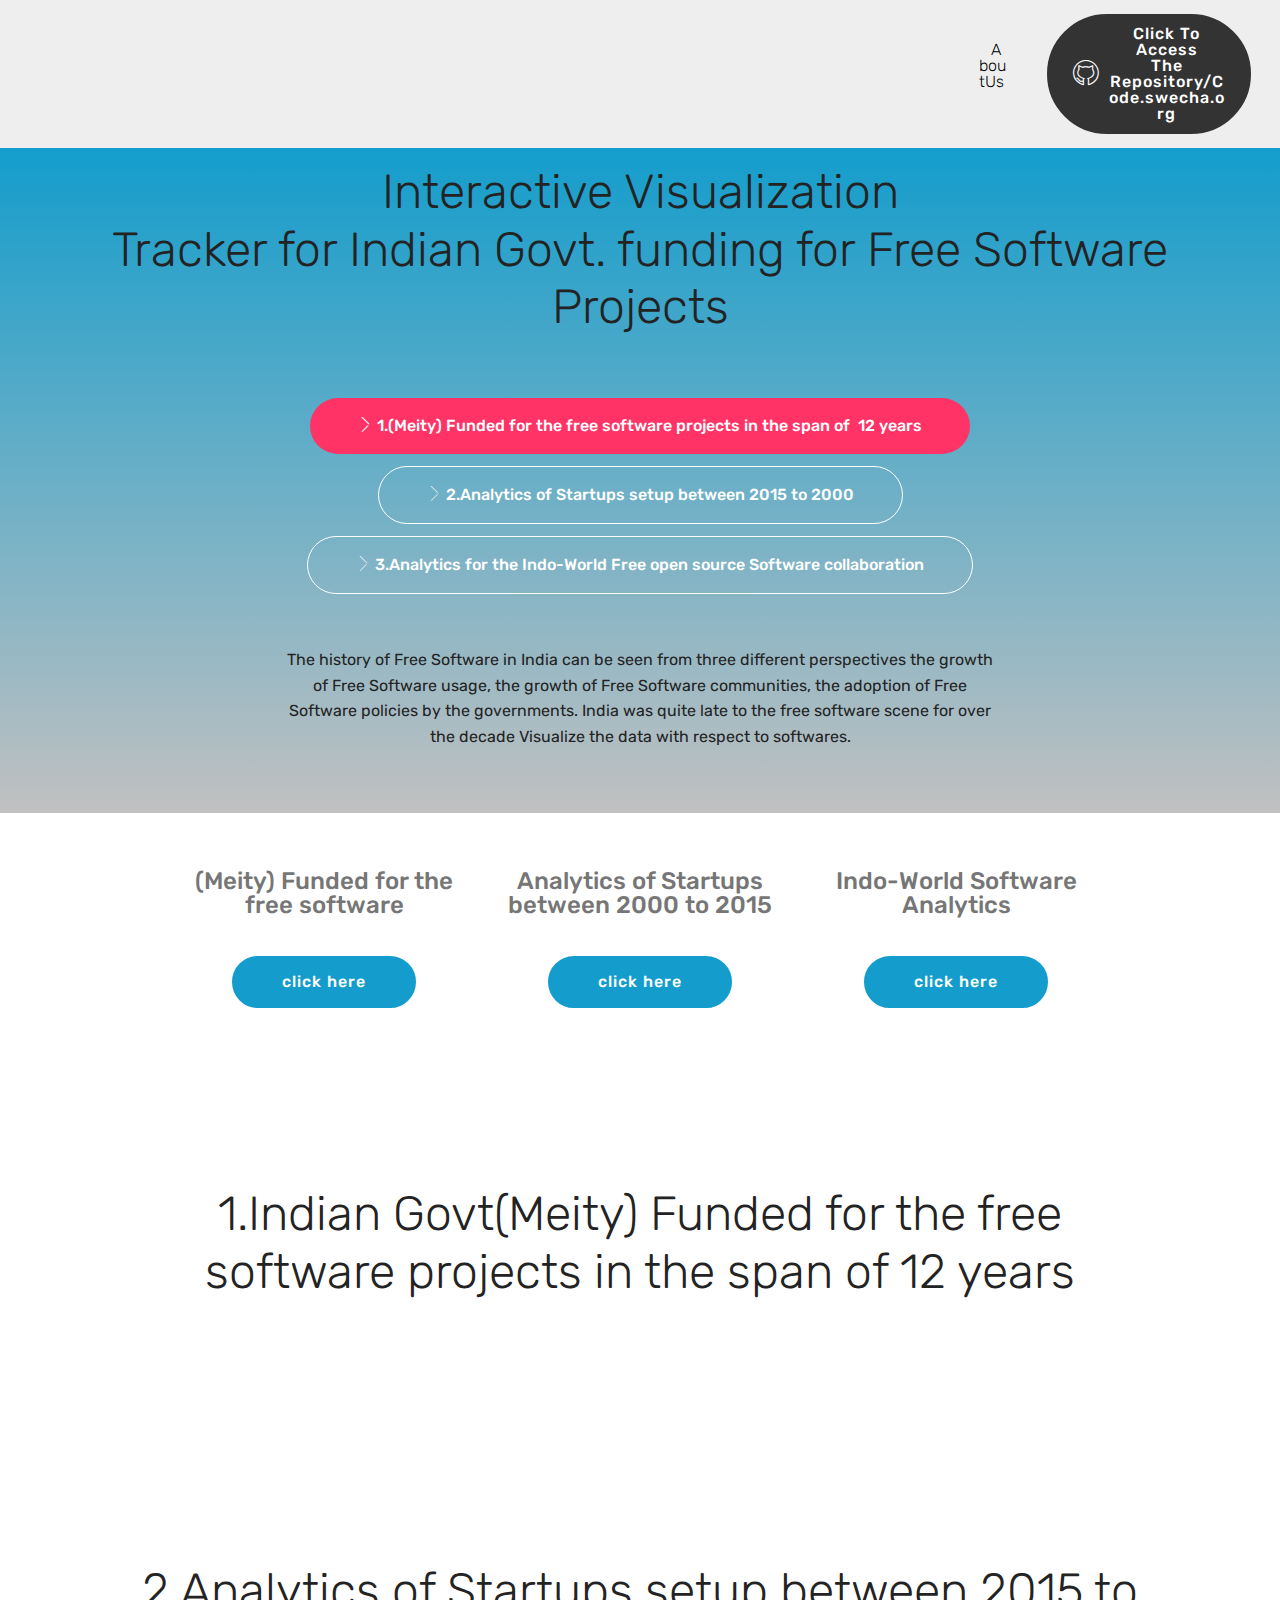
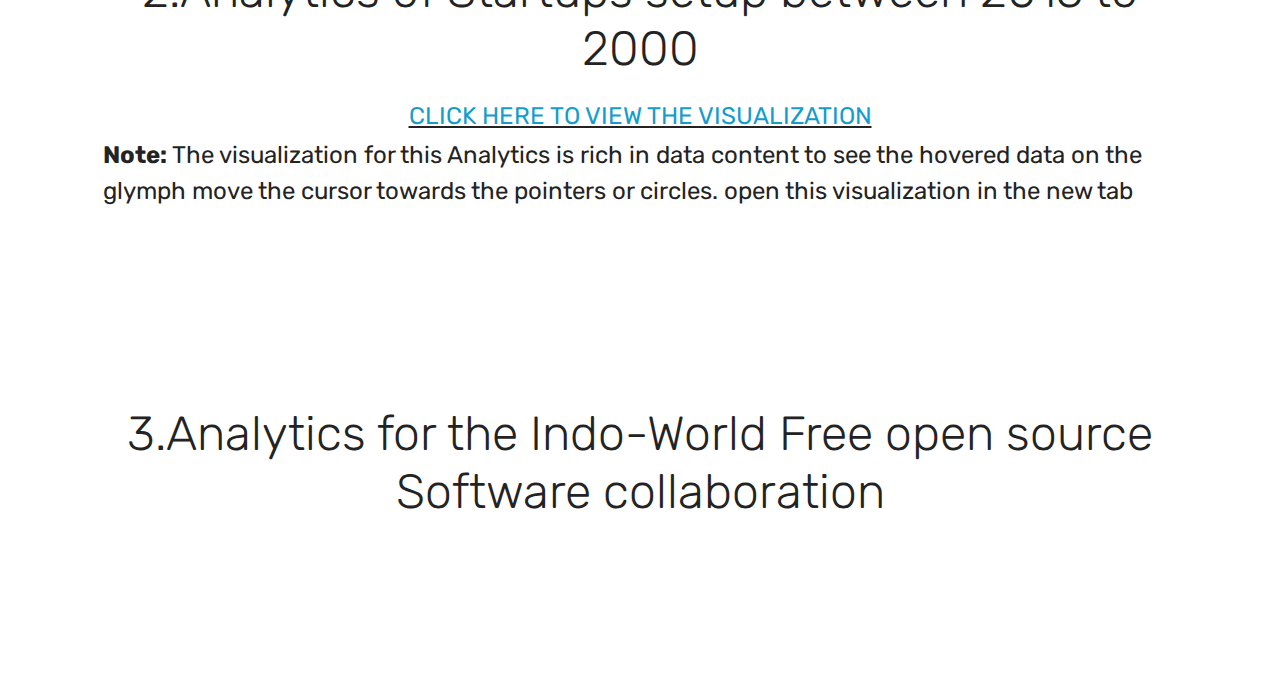
==== index.html @ 82899c1d "Rename Data_Interactive page_Final_v1.html to index.html" ====
<!DOCTYPE html>
<html>
<head>
  <meta charset="UTF-8">
  <meta name="viewport" content="width=device-width, initial-scale=1, minimum-scale=1">
  <meta name="description" content="">
  
  
  <title>Tracker for Indian Govt. funding for Free Software Projects</title>
  <link rel="stylesheet" href="assets/components/icons.css">
  <link rel="stylesheet" href="assets/components/icons-bold.css">
  <link rel="stylesheet" href="assets/bootstrap/bootstrap.min.css">
  <link rel="stylesheet" href="assets/bootstrap/bootstrap-grid.min.css">
  <link rel="stylesheet" href="assets/bootstrap/bootstrap-reboot.min.css">
  <link rel="stylesheet" href="assets/tether/tether.min.css">
  <link rel="stylesheet" href="assets/theme/style.css">
  <link rel="preload" as="style" href="assets/style/mbr-additional.css">
  <link rel="stylesheet" href="assets/style/mbr-additional.css" type="text/css">
  <script type="text/javascript" src="https://cdn.bokeh.org/bokeh/release/bokeh-2.1.1.min.js" integrity="sha384-kLr4fYcqcSpbuI95brIH3vnnYCquzzSxHPU6XGQCIkQRGJwhg0StNbj1eegrHs12" crossorigin="anonymous"></script>
        <script type="text/javascript">
            Bokeh.set_log_level("info");
        </script> 
</head>
<body>
<!-- About section -->

   <section class="menu cid-s7wjHK3Xtj" once="menu" id="menu2-l">
   <nav class="navbar navbar-expand beta-menu navbar-dropdown align-items-center navbar-fixed-top navbar-toggleable-sm">
        <button class="navbar-toggler navbar-toggler-right" type="button" data-toggle="collapse" data-target="#navbarSupportedContent" aria-controls="navbarSupportedContent" aria-expanded="false" aria-label="Toggle navigation">
            <div class="hamburger">
              <span></span>
               <span></span>
                <span></span>
                 <span></span>
            </div>
        </button>
        <div  class="menu-logo">
            <div class="navbar-brand">
                
            </div>
        </div>
        <div style="padding-left:920px; " class="collapse navbar-collapse" id="navbarSupportedContent">
            <ul class="navbar-nav nav-dropdown navbar-nav-top-padding" data-app-modern-menu="true"><li class="nav-item">
                    <a align="left" class="nav-link link text-black display-4" href="https://code.swecha.org/CivicTech/Indian-govt-funding-free-software/activity" target="_blank">
                     &nbsp;&nbsp;&nbspAboutUs&nbsp;&nbsp;&nbsp;&nbsp;
                    </a>
                </li></ul>
            <div align="left" class="navbar-buttons mbr-section-btn"><a class="btn btn-sm btn-black display-4" href="https://code.swecha.org/CivicTech/Indian-govt-funding-free-software" target="_blank"><span class="mbri-github mbr-iconfont mbr-iconfont-btn"></span>
                    Click To Access <br>The Repository/Code.swecha.org</br></a>
                  </div>
        </div>
    </nav>
</section>

<!--Tab sections for the information-->

<section class="tabs2 cid-s7fJAFH5r9" id="tabs2-9">
    <div class="container">
        <h2 class="mbr-section-title align-center pb-5 mbr-fonts-style display-2">&nbsp;Interactive Visualization&nbsp;
<div>Tracker for Indian Govt. funding for Free Software Projects
</div></h2>
        <div class="media-container-row">
            <div class="col-12 col-md-8">
                <ul class="nav nav-tabs" role="tablist">
                    <li class="nav-item"><a class="nav-link mbr-fonts-style show active display-7" role="tab" data-toggle="tab" href="#tabs2-9_tab0" aria-selected="true"><span class="mbrib-arrow-next mbr-iconfont mbr-iconfont-btn" style="font-size: 15px;"></span>
                         <!-- Tab-1 data-->
                    1.(Meity) Funded for the free software projects in the span of &nbsp;12 years</a></li>

                    <li class="nav-item"><a class="nav-link mbr-fonts-style show active display-7" role="tab" data-toggle="tab" href="#tabs2-9_tab1" aria-selected="true"><span class="mbri-arrow-next mbr-iconfont mbr-iconfont-btn" style="font-size: 15px;"></span>

                     <!-- Tab-2 data-->
                    2.Analytics of Startups setup between 2015 to 2000

                    </a></li>
                    <li class="nav-item"><a class="nav-link mbr-fonts-style show active display-7" role="tab" data-toggle="tab" href="#tabs2-9_tab2" aria-selected="true"><span class="mbri-arrow-next mbr-iconfont mbr-iconfont-btn" style="font-size: 15px;"></span>
                    <!-- Tab-3 data-->
                      3.Analytics for the Indo-World Free open source Software collaboration
                    </a></li>    
                    
                </ul>
                <div class="tab-content">
                    <div id="tab1" class="tab-pane in active" role="tabpanel">
                        <div class="row">
                            <div class="col-md-12">
                                <p class="mbr-text py-5 mbr-fonts-style display-7">
                                <!--content-1-->
                                  The history of Free Software in India can be seen from three different perspectives the growth of Free Software usage, the growth of Free Software communities, the adoption of Free Software policies by the governments. India was quite late to the free software scene for over
                                  the decade Visualize the data with respect to softwares.
                                </p>
                            </div>
                        </div>
                    </div>
                    <div id="tab2" class="tab-pane" role="tabpanel">
                        <div class="row">
                            <div class="col-md-12">
                                <p class="mbr-text py-5 mbr-fonts-style display-7">
                                <!--content-2-->
                                The Data represents the no.of startups set up in each year from 2015 to 2020. Each point in the graph provides data about the startups setup in the year and also other details as name of the startup,amount invested for setting up and also the name of investors and it also shows how no. Of projects have been increased from year to year

                                </p>
                            </div>
                        </div>
                    </div>
                    <div id="tab3" class="tab-pane" role="tabpanel">
                        <div class="row">
                            <div class="col-md-12">
                                <p class="mbr-text py-5 mbr-fonts-style display-7">
                                 <!--content-3-->

                                </p>
                            </div>
                        </div>
                    </div>
                </div>
            </div>
        </div>
    </div>
</section>

<section style="white-space:none;" class="pricing-table1 cid-s7fPXIjRJE" id="pricing-tables1-g">

    

<!-- Buttuons created for the interaction-->  
<!--For graph 1-->
    <div class="container">
        <div class="media-container-row">
<!--For click buttongraph 1-->

            <div class="plan col-12 mx-2 my-2 justify-content-center col-lg-4">
                <div class="plan-header text-center pt-5">
                    <h3 class="plan-title mbr-fonts-style display-5">(Meity) Funded for the free software</h3>
                    <div class="plan-price">
                        <small class="price-term mbr-fonts-style display-7"></small>
                    </div>
                </div>
                <div class="plan-body pb-5">
                    <div class="plan-list align-center">
                        <ul class="list-group list-group-flush mbr-fonts-style display-7"></ul>
                    </div>
                    <div class="mbr-section-btn text-center pt-4"><a href="Homepage.html#features15-h" class="btn btn-primary display-4">click here</a></div>
                </div>
            </div>
<!--For click button graph 2-->
            <div class="plan col-12 mx-2 my-2 justify-content-center col-lg-4">
                <div class="plan-header text-center pt-5">
                    <h3 class="plan-title mbr-fonts-style display-5">Analytics of Startups between 2000 to 2015</h3>
                    <div class="plan-price">
                        <span class="price-value mbr-fonts-style display-7"></span>
                        <span class="price-figure mbr-fonts-style display-7"></span>
                        <small class="price-term mbr-fonts-style display-7"></small>
                    </div>
                </div>
                <div class="plan-body pb-5">
                    <div class="plan-list align-center">
                        <ul class="list-group list-group-flush mbr-fonts-style display-7"></ul>
                    </div>
                    <div class="mbr-section-btn text-center pt-4"><a href="Homepage.html#features15-i" class="btn btn-primary display-4">click here</a></div>
                </div>
            </div>
 <!--For click button graph 3-->          
             <div class="plan col-12 mx-2 my-2 justify-content-center col-lg-4">
                <div class="plan-header text-center pt-5">
                    <h3 class="plan-title mbr-fonts-style display-5">Indo-World Software Analytics</h3>
                    <div class="plan-price">
                        <small class="price-term mbr-fonts-style display-7"></small>
                    </div>
                </div>
                <div class="plan-body pb-5">
                    <div class="plan-list align-center">
                        <ul class="list-group list-group-flush mbr-fonts-style display-7"></ul>
                    </div>
                    <div class="mbr-section-btn text-center pt-4"><a href="Homepage.html#features15-j" class="btn btn-primary display-4">click here</a></div>
                </div>
            </div>

            
        </div>
    </div>
</section>

<section class="features15 cid-s7fT10AvIQ" >
    <style type="text/css">
        .Graph1{
         
         margin:auto;
         margin-bottom: 0px;
         padding-top:25px;
         max-width:930px;
         max-height:700px; 
    </style>
    
    <div class="Graph1" class="container">
        <h2 class="mbr-section-title pb-3 align-center mbr-fonts-style display-2">
            1.Indian Govt(Meity) Funded for the free software projects in the span of 12 years
            <div id="features15-h">
              <br>
            </div>

       <div align="center" class="bk-root" id="17083086-a193-4159-b018-dce70ac6a4a1" data-root-id="8003"></div>
           <script type="application/json" id="8183" src="data1.json"> 
          {"cd4e4af0-dd21-4284-996b-d46c19ac2966":{"roots":{"references":[{"attributes":{"fill_color":{"value":"white"},"line_alpha":{"value":1.5},"line_color":{"value":"#8080ff"},"line_width":{"value":1.5},"size":{"units":"screen","value":10},"x":{"field":"year"},"y":{"field":"Noofprojects"}},"id":"8037","type":"SquareDot"},{"attributes":{"axis":{"id":"8014"},"ticker":null},"id":"8017","type":"Grid"},{"attributes":{},"id":"8025","type":"SaveTool"},{"attributes":{"click_policy":"mute","items":[{"id":"8051"},{"id":"8066"},{"id":"8082"}],"location":"top_left"},"id":"8050","type":"Legend"},{"attributes":{"line_alpha":0.2,"line_color":"blue","line_dash":[4,4],"line_width":1.2,"x":{"field":"year"},"y":{"field":"Noofprojects"}},"id":"8055","type":"Line"},{"attributes":{"fill_alpha":{"value":0.05},"fill_color":{"value":"#ff8080"},"line_color":{"value":"#ff8080"},"size":{"units":"screen","value":26},"x":{"field":"year"},"y":{"field":"Noofprojects"}},"id":"8070","type":"Circle"},{"attributes":{},"id":"8084","type":"WheelPanTool"},{"attributes":{"line_color":"#8080ff","line_dash":[4,4],"line_width":1.2,"x":{"field":"year"},"y":{"field":"Noofprojects"}},"id":"8053","type":"Line"},{"attributes":{"data_source":{"id":"8002"},"glyph":{"id":"8068"},"hover_glyph":{"id":"8070"},"muted_glyph":{"id":"8071"},"nonselection_glyph":{"id":"8069"},"selection_glyph":null,"view":{"id":"8073"}},"id":"8072","type":"GlyphRenderer"},{"attributes":{},"id":"8045","type":"BasicTickFormatter"},{"attributes":{},"id":"8006","type":"DataRange1d"},{"attributes":{},"id":"8023","type":"WheelZoomTool"},{"attributes":{"axis_label":"Year of project release","formatter":{"id":"8045"},"ticker":{"id":"8015"}},"id":"8014","type":"LinearAxis"},{"attributes":{"fill_alpha":{"value":0.1},"fill_color":{"value":"white"},"line_alpha":{"value":0.1},"line_color":{"value":"#8080ff"},"line_width":{"value":1.5},"size":{"units":"screen","value":10},"x":{"field":"year"},"y":{"field":"Noofprojects"}},"id":"8038","type":"SquareDot"},{"attributes":{"source":{"id":"8002"}},"id":"8073","type":"CDSView"},{"attributes":{"data_source":{"id":"8002"},"glyph":{"id":"8053"},"hover_glyph":null,"muted_glyph":{"id":"8055"},"nonselection_glyph":{"id":"8054"},"selection_glyph":null,"view":{"id":"8057"}},"id":"8056","type":"GlyphRenderer"},{"attributes":{"fill_alpha":{"value":0.4},"fill_color":{"value":"white"},"line_alpha":{"value":0.4},"line_color":{"value":"white"},"size":{"units":"screen","value":26},"x":{"field":"year"},"y":{"field":"Noofprojects"}},"id":"8071","type":"Circle"},{"attributes":{},"id":"8008","type":"DataRange1d"},{"attributes":{"callback":null,"tooltips":[["Organisation","@Organization"],["Name of the Software","@NameofSoftware"]]},"id":"8083","type":"HoverTool"},{"attributes":{"fill_alpha":{"value":0.4},"fill_color":{"value":"white"},"line_alpha":{"value":0.4},"line_color":{"value":"white"},"line_width":{"value":1.5},"size":{"units":"screen","value":10},"x":{"field":"year"},"y":{"field":"Noofprojects"}},"id":"8039","type":"SquareDot"},{"attributes":{"label":{"value":"Variations in the No.of Software Releases/Year"},"renderers":[{"id":"8072"}]},"id":"8082","type":"LegendItem"},{"attributes":{"fill_alpha":{"value":0.05},"fill_color":{"value":"#809fff"},"line_color":{"value":"#ff8080"},"size":{"units":"screen","value":26},"x":{"field":"year"},"y":{"field":"Noofprojects"}},"id":"8068","type":"Circle"},{"attributes":{},"id":"8015","type":"BasicTicker"},{"attributes":{},"id":"8043","type":"BasicTickFormatter"},{"attributes":{},"id":"8010","type":"LinearScale"},{"attributes":{"data":{"LicencingYear":["180/2000/-co(sw)","209/2000-co(sw)","358/01-co(sw)","359/01-co(sw)","360/01-co(sw)","361/01-co(sw)","362/01-co(sw)","363/01-co(sw)","469/01-co(sw)","22/02-co(sw)","218/02-co(sw)","217/02-co(sw)","270/02-co(sw)   271/02-co(sw)   272/02-co(sw)","219/02-co(sw) 224/02-co(sw) 223/02-co(sw) 220/02-co(sw) 221/02-co(sw) 222/02-co(sw)","179/02-co(sw)","249/02-co(sw)","400/02-co(SW)","376/02-co(sw)","399/02-co(sw)","207/03-co(sw)","206/03-co(sw)","23/03-co(sw)","24/03-co(sw)","22/03-co(sw)","21/03-co(sw)","19/03-co(sw)","20/03-co(sw)","46/03-co(sw)","45/03-co(sw)","44/03-co(sw)","52/03-co(sw)","55/03-co(sw)","51/03-co(sw)","54/03-co(sw)","53/03-cosw","59/03-co(sw)","58/03-cosw","56/03-cosw","50/03-cosw","49/03-cosw","96//03-co(sw)","127/03-co(sw)","208/03-co(sw)","215/03-co(sw)","205/03-co(sw)","202/03-co(sw)","204/03-co(sw)","203/03-co(sw)","216/03-co(sw)","213/03-co(sw)","217/03-co(sw)","434/03-co(sw)","433/03-co(sw)","432/03-co(sw)","246/04-co(sw)","310/04-co(sw)","305/04-co(sw)","309/04-co(sw)","306/04-co(sw)","308/04-co(sw)","303/04-co(sw)","304/04-co(sw)","307/04-co(sw)","313/04-co(sw)","312/04-co(sw)","301/04-co(sw)","302/04-co(sw)","311/04-co(sw)","79/05-co(sw)","166/05/-co(sw)","NaN","2726/06-co(sw)","1786/06-co(sw)","3244/06-co(sw)","3246/06-co(sw)","3245/06-co(sw)","3250/06-co(sw)","3241/06-co(sw)","3242/06-co(sw)","3243/06-co(sw)","3251/06-co(sw)","3247/06-co(sw)","3248/06-co(sw)","3249/06-co(sw)","1320/2007-co(sw)","1323/2007-co(sw)","1321/2007-co(sw)","1322/2007-co(sw)","1784/2007-co(sw)","1786/2007-co(sw)","1785/2007-co(sw)","4216/2007-co(sw)","4365/2007-co(sw)","4361/2007-co(sw)","4366/2007-co(sw)","4217/2007-co(sw)","4220/2007-co(sw)","4219/2007-co(sw)","4363/2007-co(sw)","4218/2007-co(sw)","4362/2007-co(sw)","4364/2007-co(sw)","4628/2007-co(sw)","4631/2007-co(sw)","4630/2007-co(sw)","4629/2007-co(sw)","5709/2007-co(sw)","5710/2007-co(sw)","5669/2007-co(sw)","5668/2007-co(sw)","5667/2007-co(sw)","5657/2007-co(sw)","5653/2007-co(sw)","5654/2007-co(sw),","5655/2007-co(sw)","5656/2007-co(sw)","5866/2007-co(sw)","5868/2007-co(sw)","5867/2007-co(sw)","5869/2007-co(sw)","5864/2007-co(sw)","5865/2007-co(sw)","6220/2007-co(sw)","6221/2007-co(sw)","6222/2007-co(sw)","6223/2007-co(sw)","6224/2007-co(sw)","6225/2007-co(sw)","7159/2007-co(sw)","2524/2008-co(sw)","2526/2008-co(sw)","2525/2008-co(sw)","2522/2008-co(sw)","2523/2008-co(sw)","2521/2008-co(sw)","314/2009-co(sw)","2673/2009-co(sw)","7545/2009-co(sw)","7544/2009-co(sw)","9580/2009-co(sw)","9581/2009-co(sw)","9582/2009-co(sw)","892/2010-cosw","894/2010-cosw","893/2010-cosw","NaN","4491/10-cosw","4490/10-cosw","2779/2010-cosw","2796/2010-cosw","2795/2010-cosw","2793/2010-cosw","2792/2010-cosw","2790/2010-cosw","2791/2010-cosw","2794/2010-cosw","2798/2010-cosw","2797/2010-cosw","2788/2010/cosw","2799/2010/cosw","2786/2010/cosw","2784/2010-cosw","2785/2010-cosw","2789/2010/cosw","4492/10 /cosw","4493/10/Cosw","4494/10/Cosw","4495/10/Cosw","4496/10/Cosw","4497/10/Cosw","4498/10/Cosw","4499/10/Cosw","4500/10/Cosw","4501/10/Cosw","4502/10/Cosw","4503/10/Cosw","4504/10/Cosw","4505/10/Cosw","4506/10/Cosw","7737/2010-cosw","7738/2010-cosw","7739/2010-cosw","7740/2010-cosw","7741/2010-cosw","7742/2010-cosw","7743/2010-cosw","7744/2010-cosw","7746/2010-cosw","7747/2010-cosw","7745/2010-cosw","7712/2010-cosw","7713/2010-cosw","7714/2010-cosw","7715/2010-cosw","7716/2010-cosw","7717/2010-cosw","10359/2010-cosw","10360/2010-cosw","10361/2010-cosw","10362/2010-cosw","10363/2010-cosw","10364/2010-cosw","10365/2010-cosw","10366/2010-cosw","10367/2010-cosw","10368/2010-cosw","10369/2010-cosw","10370/2010-cosw","10371/2010-cosw","10372/2010-cosw","10373/2010-cosw","10375/2010-cosw","10376/2010-cosw","10377/2010-cosw","12899/10-cosw","12900/10-cosw","12901/10-cosw","12902/10-cosw","12903/10-cosw","12904/10-cosw","12905/10-cosw","12906/10-cosw","10374/2010-cosw","10378/2010-cosw","10379/2010-cosw","10380/2010-cosw","10381/2010-cosw","10382/2010-cosw","10383/2010-cosw","10384/2010-cosw","10385/2010-cosw","10386/2010-cosw","10387/2010-cosw","10388/2010-cosw","10389/2010-cosw","10390/2010-cosw","10391/2010-cosw","10392/2010-cosw","10393/2010-cosw","10394/2010-cosw","10395/2010-cosw","10396/2010-cosw","10397/2010-cosw","7718/2010-cosw","7719/2010-cosw","7720/2010-cosw","7721/2010-cosw","7722/2010-cosw","7723/2010-cosw","7711/2010-cosw","7724/2010-cosw","7725/2010-cosw","7726/2010-cosw","7727/2010-cosw","7728/2010-cosw","7729/2010-cosw","7730/2010-cosw","7731/2010-cosw","7732/2010-cosw","7755/2010-cosw","7756/2010-cosw","7757/2010-cosw","7710/2010-cosw","7733/2010-cosw","7734/2010-cosw","7735/2010-cosw","7736/2010-cosw","7748/2010-cosw","7758/2010-cosw","7759/2010-cosw","7760/2010-cosw","7761/2010-cosw","7762/2010-cosw","7749/2010-cosw","7750/2010-cosw","7751/2010-cosw","7752/2010-cosw","7753/2010-cosw","7754/2010-cosw","10398/2010-cosw","10399/2010-cosw","10332/2010-cosw","10333/2010-cosw","10334/2010-cosw","10335/2010-cosw","10336/2010-cosw","10337/2010-cosw","10338/2010-cosw","10339/2010-cosw","10340/2010-cosw","10341/2010-cosw","10342/2010-cosw","10352/2010-cosw","10353/2010-cosw","10354/2010-cosw","10355/2010-cosw","10356/2010-cosw","10357/2010-cosw","10358/2010-cosw","10343/2010-cosw","10344/2010-cosw","10345/2010-cosw","10346/2010-cosw","10347/2010-cosw","10348/2010-cosw","10349/2010-cosw","10350/2010-cosw","10351/2010-cosw","12190/2010-cosw","12191/2010-cosw","12188/2010-cosw","12189/2010-cosw","12195/2010-cosw","12198/2010-cosw","12196/2010-cosw","12197/2010-cosw","12194/2010-cosw","12193/2010-cosw","12192/2010-cosw","12183/2010-cosw","12184/2010-cosw","12185/2010-cosw","12186/2010-cosw","12187/2010-cosw","1005/11-cosw","1006/11-cosw","1007/11-cosw","1008/11-cosw","1009/11-cosw","1010/11-cosw","1011/11-cosw","1012/11-cosw","1013/11-cosw","1014/11-cosw","1015/11-cosw","8608/2011-cosw","8609/2011-cosw","8610/2011-cosw","8611/2011-cosw","8607/2011-cosw","8612/2011-cosw","12215/2011-cosw","12216/2011-cosw","12217/2011-cosw","12218/2011-col","1016/11-cosw","1017/11-cosw","1018/11-cosw","1019/11-cosw","1020/11-cosw","5622/2011-cosw","5623/2011-cosw","5624/2011-cosw","5625/2011-cosw","5626/2011-cosw","5627/2011-cosw","5628/2011-cosw","5629/2011-cosw","5630/2011-cosw","5631/2011-cosw","5567/2011-cosw","5568/2011-cosw","5569/2011-cosw","5570/2011-cosw","5571/2011-cosw","5572/2011-cosw","5573/2011-cosw","5574/2011-cosw","5575/2011-cosw","5576/2011-cosw","5577/2011-cosw","5578/2011-cosw","5579/2011-cosw","5580/2011-cosw","5581/2011-cosw","5582/2011-cosw","5583/2011-cosw","5584/2011-cosw","5585/2011-cosw","5586/2011-cosw","5587/2011-cosw","5588/2011-cosw","5589/2011-cosw","5590/2011-cosw","5591/2011-cosw","5592/2011-cosw","5593/2011-cosw","5594/2011-cosw","5595/2011-cosw","5596/2011-cosw","5597/2011-cosw","5598/2011-cosw","5599/2011-cosw","5600/2011-cosw","5601/2011-cosw","5602/2011-cosw","5603/2011-cosw","5604/2011-cosw","5605/2011-cosw","5606/2011-cosw","5607/2011-cosw","5608/2011-cosw","5609/2011-cosw","5610/2011-cosw","5611/2011-cosw","5612/2011-cosw","5613/2011-cosw","5614/2011-cosw","5615/2011-cosw","5616/2011-cosw","5617/2011-cosw","5618/2011-cosw","5619/2011-cosw","5620/2011-cosw","5621/2011-cosw","8608/2011-cosw","8609/2011-cosw","8610/2011-cosw","8611/2011-cosw","8612/2011-cosw","12215/2011-cosw","12216/2011-cosw","12217/2011-cosw","12218/2011-cosw","5701/2012-cosw"],"NameofSoftware":["LILA-HINDI","LILA-PRABODH PACKAGE","components Search Engine for Indian Languages","ISCII2ISFOC Converter Utility","Indian Language Spell checker utility","Unicode font encoding engine utility","Phonetic  keyboard Utility","Rule Driven Copyright to code set convector utility","Copyright of ECMS-CMC- Hyd.","ANGLABHATI Translation System","ThermoCal 2000","Online English-Hindi Dictionary.","Copyright application from","Copyright application","SHAILI Vol. I Ver.1.1","Copyright application for  Fortran 90 IDE","HEV Network Driver -","mITR-Market Intelligence Information Tracking","SAMPADAK- Punjabi Word processor with Spell Checker under MS-Windows -","Form Book Online Application","MahitiShakti","ISM 2000 Publisher","nTRANS LIBRARY","GIST SDK","ISM 2000 Soft","ISM 2000 Office","nTrans","Punjabi Spell Checker","Punjabi Word Processor","Gurmukhi OCR","LIPS PRO","CHITRANKAN","LIPS PRO DVD","iPLUGIN","ISM LINUX","MOVE CG 2001","MANAS","MULTI PROMPTER PRO","ISM 2000 Soft NET","ISM 2000 Office NET","P-COMS Version 1.1.3","EDFAsim","eSeva (City Civic Center System)","LEO ? A Tcl/Tk based Graphical User Interface","Assett Analytics","ISM 3.0 OFFICE","ISM 3.0 SOFT","ISM 3.0 PUBLISHER","Exome Version 1.3","Bourse Analyxer ? CDAC","Ex Cite Ver 1.0 for Students Affairs Management,","Adaptive Testing Software","ACTS ONLINE","components-based Registration and Exam - CDAC, Pune.","E-BARNABODH","Fasal Salahkar","UPCHAR","Niti-Satcum","Varanasi-ke-Mandi-Bhave","Nagri-Pracharini-Sabha","Kashi-ki-Vibhutiyan","Varanasi Avem-Ashepassh-ke-Mandi-Bhave","Tantra-EK-Parichay","Mahamana Sankshipt-Jivan-Parichay","Pritiyogita-Prashikashak","Vigayapan-Prabandhak","Santulit-Ahar-Avem-Poshan","Karshak-Mittra","Akanksha","Redash Rachnavali","ID &amp;RBT Hyderabad","AyuSoft","Picasso Database Query Optimizer Visulizer","GIST OT Typing Tool (Devnagari)","GIST OT Typing Tool (Telgu)","GIST OT Typing Tool (Tamil)","GIST OT Typing Tool (Punjabi)","GIST TT Typing Tool (Punjabi)","GIST TT Typing Tool (Telgu)","GIST TT Typing Tool (Tamil)","GIST TT Typing Tool (Devnagari)","ISM V-5  Office Net","ISM V-5  Office","GIST ORA Tool","ISM TYPING POOL","GMESSAGE BOX","G-REPORT GENERATOR  (URDU)","GMESSENGER","SPAGMOS   v1.0","GEAGUL-C  V 1.0","GJSRL -  v1.0","GIST SOL Tool","LIPS PRO DTS","ISM V5 Soft","InDis Pro","CGIST Mail","ISMV5 SoftNet","ISM V5 Publisher","GXML Formator","Move CG PRO","J. Get","Iplugin","GAGEAG- V1.0","GOPAEAG-V1,0","PerlCEAG-V1.0","GITeMS-V1.0","JATAN:Virtual Museum Builder          C-DAC, Pune","GIPSY : J2EE based PSE for Bioinformatics Application on a High and Cluster","PyCEAG-v1.0","GIST OT Typing Tool (Oriya)","GIST OT Typing Tool (Bengali)","GIST OT Typing Tool (Kannada)","GIST OT Typing Tool (Assamese)","GIST OT Typing Tool (Malayalam)","GIST OT Typing Tool (Gujarati)","GIST OT Typing Tool (Marathi)","GIST IT Typing Tool (Oriya)","GIST IT Typing Tool (Bengali)","GIST IT Typing Tool (Kannada)","GIST IT Typing Tool (Assamese)","GIST IT Typing Tool (Malayalam)","GIST IT Typing Tool (Gujarati)","GIST ADK,","GIST TIKON ,","GIST LGE,","GIST Tahreer,","GIST IMLA SHANAAS,","Crossing ? Distribution Problem for 2-terminal Nets","PSP-SGA,","GIST ILTI-Indian Langualge hTml Indexer","IPlugin Localization Toolbar","GIST components-OT","GIST- Txl ( Text to Image)","GIST- TTX (Types through ajaX)","Online componentspage Localizer","Filing of copyright for software SHRUTHI 2.2 ? The digital hearing aid programming software","Copyright for Cure@Home","SICLDRWS","Make Mysite","Client Server based EAMS 2008: Electronic Activity and Monitoring System","e-DAM: Electronic Distributed Activity Monitoring","DAMS Distributing Activity and Monitoring System ver 3.0","A Software Package for Thermal ? aware Placement and Routing for Standard Cells","e-OES:   Electronic Online Examination System ","PDS: Prior-art Data Search","GENOPIPE","GENOME GRID","IMolDock","Anvaya","SDK ? HL7 (.NET)","Mercury ISS","MWT-C","SDK-DICOM(.NET)","MWT-D","SDK-DICOM (JAVA)","Mercury ISC","SDK ? HL7 (JAVA)","Mercury CRS","MWI (Mercury components Interface)","Mercury P2P","Audio Watch-Audio Broadcast Logging Software","Watermark extractor-Audio watermark Extracting software Tool","Watermark embedder-Audio Watermarking Tool","A software for multilayered Non-intersecting Steiner tree construction for VLSI routing","Cure@Home components","Collation &amp; Ranking","Rule based POS Conversion","Head Corner TAG C- DAC","Vyakarta  - Statistical TAG Parser","Statistical Part of Speech Tagger","English to Oriya Transliteration Tool","Oriya Morph Synthesizer","English to Marathi Transliteration Tool","Marathi Morph Synthesizer","English to Hindi tranansliteration Tool","Multilingual Typing Tool","NOUN Category and Phrase Collation","EILMT User Log Module","Hindi Morph Synthesizer","Soft Keyboard for Telugu AAI,","Soft Keyboard for Hindi AAI,","Soft Keyboard for Marathi AAI,","Soft Keyboard for Tamil AAI,","Soft Keyboard for Bengali AAI,","Soft Keyboard for Punjabi AAI,","File Format Processor AAI,","@-Atithi ? S/W","MCG LIVE","GIST KARAOKE Player S/W","GIST Voice Response System S/W","LIPS LIVE","GIST Multi-Lingual Number Reader S/W","GIST TTS Testing Tool S/W","GIST URL Reader S/W","GIST Audio Processing Tool S/W","GIST Audio patch Builder S/W","Paradigm Table for Urdu","Domain specific English monolingual Corpora in Health and Tourism domain","Source Code of English Corpus Analysis Tool for Dictionary Extraction","Punjabi Romanized Code Table ;Source Code for converter; converting Romanized Punjabi to UNICODE Punjabi and ; Source Code for converter, converting UNICODE Punjabi to Romanized Punjabi","Source Code Text Generator and components for English to Urdu translation","Paradigm Table for Punjabi","Lexical database and components for English to Punjabi","Lexical database and components for English to Urdu","Semi-Automatic Translation Test Bed for English to Punjabi","Source Code Text Generator and components for English to Punjabi translation","Source Code for input/output computer interface for domain customized English to Punjabi Translation","Source Code of English to Urdu translation Testing Tool (modules for displaying alternative sentence structures and their mapping to Urdu language structure, learning lexical choice, learning morphological analysis of English and morphological synthesis of Urdu language","Domain specific Urdu monolingual Corpora in Health and Tourism domain","Source Code of English to Punjabi translation Testing Tool (modules for displaying alternative sentence structures and their mapping to Punjabi language structure, learning lexical choice, learning morphological analysis of English and morphological synthesis of Punjabi language","Domain specific Punjabi monolingual Corpora in Health and Tourism domain","SVM training and testing code to recognize online Handwritten Kannda Character as a part of project","SVM training and testing code to recognize online Handwritten Hindi Character as a part of project","SVM training and testing code to recognize online Handwritten Telugu Character as a part of project","Domain specific Malayalam mono-lingual Corpora in Health and Tourism domain- -","Source Code for English Corpus Analysis Tool for Dictionary Extraction     -","Malayalam Romanized Code Table, Source Code for Converter, Converting Romanized Malayalam to UNICODE Malayalam, Source Code for converter, converting UNICODE Malayalam to Romanized Malayalam-","Lexical database and components for English to Malayalam translation-","Domain specific English mono-lingual Corpora in Health and Tourism domain- -","Source Code for Malayalam morph synthesizer-","Source Code Text Generator and components for English to Malayalam Translation","Source Code for Input/Output Computer Interface for domain customized, English to Malayalam translation","(a) Urdu Romanized Code Table; and (b) Source Code for converter, converting Romanized Urdu to UNICODE Urdu","Vibhakti Computation for natural language .","Head Computation for natural language .","Pruning Computation for natural language .","Default Features for Hindi language .","POS tagger for Hindi language .","Word Generator for Hindi language .","Intra-chunk agreement for Hindi language .","Vibhakti Splitter for Hindi language .","Encode Converter for natural language .","Agreement Distribution for Hindi language .","Chunker engine for natural language .","POS tagger engine for natural language .","Transfer Grammar for natural language .","Simple Parser for natural language .","Simple Parser for Hindi language .","Transliteration for nature language .","Chunker for Hindi language .","Tokenizer for nature language .","Inter-chunk agreement for Hindi language .","Agreement features for Hindi language .","GIST Wave Bridge","GIST Wave Knife","GIST Clipboard Reader","G-Class","GIST Dogri Dictionary Tool","GIST File Converter","GIST Manipuri Dictionary Tool","GIST Maithili Dictionary Tool","GIST Nepali Dictionary Tool","GIST Concordance Tool","GCDR (GIST Common Data Repository)","GIST IND components Service Suite","GIST iPlugin Unicode","GIST iPlugin Phonetic Assistant","GIST ?T ?yping ? Tool for Bodo","GIST ?T ?yping ? Tool for Dogri","GIST ?T ?yping ? Tool for Kashmiri Dev","GIST ?T ?yping ? Tool for Nepali","GIST ?T ?yping ? Tool for OL CHIKI","GIST ?T ?yping ? Tool for Sanskrit","GIST ?T ?yping ? Tool for Sindhi-Dev","GIST ?T ?yping ? Tool for Konkani","GIST ?T ?yping ? Tool for Maithili","GIST ?T ?yping ? Tool for Manipuri","GIST ?T ?yping ? Tool for Santali","GIST ?T ?yping ? Tool for Konkani","GIST ?T ?yping ? Tool for Manipuri","GIST ?T ?yping ? Tool for Nepal","GIST- TRANS","GIST ? TT ? Typing for Sanskrit","GIST ? Online CLDR","e ? Thesaurus Generation Tool","GIST ? Synonym Builder","Synonym engine","GIST iPlugin Desktop","GIST ? Syllable Validator for Brahmi based Scripts","Transliteration for Hindi to Urdu language from University of Hyderabad in SAMPARK system for ILMT project","Transliteration for Urdu to Hindi language from University of Hyderabad in SAMPARK system for ILMT project","ISM V6","GIST Heritage Slips Digitization Tool","GIST Indian Language Spell Checker Suite","GIST Machine Translation Evaluator","IDN Virtual Keyboard Suite","GIST Sendkey","GIST Sorting Utility","GIST Tarjumahkaar","GIST Tarseel","GIST UTrans","GIST Nashir","GIST Mac Punjabi Font Engine","GIST Frequency Based Dictionary Sorting Utility","GIST JavaScript Based Dynamic CSS components Page","GIST Mac Devanagari Font Engine","GIST Mac Gujarathi Font Engine","GIST iSuggest","GIST ISCII to OL Chiki Converter","Handwritten Recognizer Accuracy Tester","Interface Validator for OHWR","Indic Annotation Tool for Online Handwritten Date","Indic Handwritten Word Segmentor","Go-Write Line Segmentor","Devanagari Line Detector for Online Handwritten Data","Go-Write Forms","Go-Write Dot Detection","OCR Accuracy Tester","Punjabi Parts of Speech(POS) tagged corpus","Punjabi Synset Dictionary","Punjabi Chunk tagged Corpus","Punjabi Word Generator Software","Punjabi Stemmer Software","Punjabi Spell Normalizer","English-Hindi-Punjabi parallel Named Entity list","Punjabi Parallel Corpus for Tourism Domain","Font Transcoder Map files for Punjabi","Punjabi Named Entity Tagged Corpus","Punjabi Words and their Inflection database","VTE Online Assessment System","Graphical User Interface","VTE Chat Module","Virtual Machine Management and User Management","A Java based Solution for accessing Virtual Machine remotely from a client behind Proxy/NAT/Firewall through SSH Tunneling","Domain specific English mono-lingual Corpora in Health and Tourism domain","Source Code for Bangla morph synthesizer","Paradigm Tables for Bangla","Source Code of English to Bangla Training Tool","Source Code Text Generator and components for English to Bangla translation","Domain specific Bangla mono-lingual Corpora in Health and Tourism domain","PLIL (Pseudo lingua for indian languages) Tree viewer C-DAC, Kolkata","Source Code for Input/Output Computer Interface for domain customized, English to Bangla translation","Lexical database and components for English to Bangla translation","(a) bangle Romanized Code Table; (b) Source Code for converter, converting Romanized Bangla to UNICODE Bangla; and (c) Source Code for converter, converting UNICODE Bangla to Romanized Bangla","Source Code of English Corpus Analysis tool for Dictionary Extraction","Gist indic typing tool","Gist single ot typing tool with IME","Gist windows localization tool","Gist IMF","eSmear ? cervical Smear analysis and reporting softwrare","Gist IND toolbar","TYFany Take your files Anywhere","VARADA: Programming environment for RCS ","A software package titled TaxoGrid (Molecular Phylogeny of Grid)","CCHPCP (C-DAC Certified HPC Professional Certification Program)","Trademark Database Validation and Update Tool (TDVUT)","Trademark Database Entry Tool (TDET)","Trademark e-Verification Tool","A database of samples titled  Bangla online handwritten words","A Software package titled  Bangla OHWR engine","Telugu to English Dictionary","Query Translation for Telugu and Hind","Telugu to English Named Entity Transliteration List","Font Trans coder for Indian Languages","Language Analyzer for Telugu Java","Named Entity Annotated Corpora for Telugu","Query Transliteration for Telugu, Tamil, Punjabi, Marathi, Bengali Hindi and English","Languages Identifier for Indian Languages and English","Focused Crawler for Tourism Domain","Telugu corpora for information Extraction Module","Bengali Morphological Generators Rules and Resources","Bengali NER","Bengali- Hindi Transfer Grammar Rules","Bengali Chunker","Bengali Sense Annotated Corpus","POS and Chunk Annotated Corpus","Morphological Generator","Bengali Morphological Analyzer Rules &amp; Resources","Bengali POS Tagger","Gold standard Data Development for Evaluations","Bengali Corpora Annotation","Bengali Tourism Domain Corpora Collection","Bengali Synset Dictionaries for Hindi - Bengali","Synset Dictionaries for Bengali","English-Hindi Tourism Domain Parallel Corpus","English Corpus Collection for Tourism Domain","English-Urdu Tourism Domain Parallel Corpus","English to Bangla Morph Synthesizer for Tourism Domain","English Hindi Tourism Domain Lexicon","English Tamil tourism Domain Parallel Corpus","English Tamil Tourism Domain Lexicon","English Bangla Transliteration Tool","English Urdu Morph Synthesizer for Tourism Domain","English Oriya tourism Domain Parallel Corpus","English Marathi Tourism Domain Lexicon","English Bangla Tourism Domain Lexicon","English Bangla tourism Domain Parallel Corpus","English Tamil Morph Synthesizer for Tourism Domain","Tamil Transliteration Tool","English Oriya Tourism Domain Lexicon","Evaluation System for EILMT Output","Tamil Typing tool for Tourism Domains","Linguistic Resource Management Tool (LRMT)","English Lexicon Creation From Tourism Domain","Typing Tool for Bangla","English Urdu Tourism Domain Lexicon","Tamil Guess Morph","Tamil Chunk Tagged Corpus","Hindi Tamil Transfer Grammar","Tamil Hindi Bilingual Dictionary","Tamil Simple Parser","Tamil NER Engine","Tamil Word Generator","Tamil Raw Corpus","Tamil MWE Tagging Engine","Tamil Morphological Analyser","Tamil Hindi Transfer Grammar","Tamil Hindi Synset","Tamil Hindi Transliteration Engine","Hindi Tamil Manually Translated Sentences","Tamil POS Tagged Corpus","Tamil Hindi Manually Translated Sentences","Hindi Word Generator","Hindi Tamil Bilingual Dictionary","NER Generic Engine","Gist Indic typing tool","Gist single OT typing tool with IME","Gist windows localization tool","Gist IMF","Gist IDN toolbar","TYFany Take your files Anywhere","VARADA: Programming environment for RCS","A software package titled TaxoGrid (Molecular Phylogeny of Grid)","CCHPCP (C-DAC Certified HPC Professional Certification Program)","OpAmpDESIGN"],"Noofprojects":[2,2,7,7,7,7,7,7,7,10,10,10,10,10,10,10,10,10,10,35,35,35,35,35,35,35,35,35,35,35,35,35,35,35,35,35,35,35,35,35,35,35,35,35,35,35,35,35,35,35,35,35,35,35,14,14,14,14,14,14,14,14,14,14,14,14,14,14,3,3,3,13,13,13,13,13,13,13,13,13,13,13,13,13,45,45,45,45,45,45,45,45,45,45,45,45,45,45,45,45,45,45,45,45,45,45,45,45,45,45,45,45,45,45,45,45,45,45,45,45,45,45,45,45,45,45,45,45,45,6,6,6,6,6,6,7,7,7,7,7,7,7,182,182,182,182,182,182,182,182,182,182,182,182,182,182,182,182,182,182,182,182,182,182,182,182,182,182,182,182,182,182,182,182,182,182,182,182,182,182,182,182,182,182,182,182,182,182,182,182,182,182,182,182,182,182,182,182,182,182,182,182,182,182,182,182,182,182,182,182,182,182,182,182,182,182,182,182,182,182,182,182,182,182,182,182,182,182,182,182,182,182,182,182,182,182,182,182,182,182,182,182,182,182,182,182,182,182,182,182,182,182,182,182,182,182,182,182,182,182,182,182,182,182,182,182,182,182,182,182,182,182,182,182,182,182,182,182,182,182,182,182,182,182,182,182,182,182,182,182,182,182,182,182,182,182,182,182,182,182,182,182,182,182,182,182,182,182,182,182,182,182,182,182,182,182,182,182,182,182,182,182,182,182,100,100,100,100,100,100,100,100,100,100,100,100,100,100,100,100,100,100,100,100,100,100,100,100,100,100,100,100,100,100,100,100,100,100,100,100,100,100,100,100,100,100,100,100,100,100,100,100,100,100,100,100,100,100,100,100,100,100,100,100,100,100,100,100,100,100,100,100,100,100,100,100,100,100,100,100,100,100,100,100,100,100,100,100,100,100,100,100,100,100,100,100,100,100,100,100,100,100,100,100,1],"Organization":["CDAC Pune.","CDAC, Pune.","CDAC Pune","CDAC Pune","CDAC Pune","CDAC Pune","CDAC Pune","CDAC Pune","CMC- Hyd","IIT Kanpur","ETDC, Chennai.","Banasthali Vidyapith","Anna University, CHENNAI","Megasoft India, Haryana","CDAC, Pune.","CDAC, Pune","ER&amp;DCI, Thiruvananthapuram.","CDAC Pune","CEDTI, Mohali.","Gujarat Informatics Limited.","Gujarat Informatics Limited","CDAC, Pune","CDAC, Pune","CDAC, Pune","CDAC, Pune","CDAC, Pune","CDAC, Pune","Thapar Institute, Patiala","Thapar Institute, Patiala","Thapar Institute, Patiala","CDAC, Pune","CDAC, Pune","CDAC, Pune","CDAC, Pune","CDAC, Pune","CDAC, Pune","CDAC, Pune","CDAC, Pune","CDAC, Pune","CDAC, Pune","CDAC, Pune","Electronics Engineering Department Indian School of Mines, Dhanbad.","Gujarat Informatics Limited","Microelectronics Process Technology Division, DeitY","CDAC, Pune","CDAC, Pune","CDAC, Pune","CDAC, Pune","Mascom Global Ltd., New Delhi","NaN","IIIT, Allahabad.","CDAC, Pune.","CDAC, Pune.","CDAC, Pune.","Utkal University Bhubaneshwar, ORISSA","Coilnet Bhu Center Varanasi","Coilnet Bhu Center Varanasi","Coilnet Bhu Center Varanasi","Coilnet Bhu Center Varanasi","Coilnet Bhu Center Varanasi","Coilnet Bhu Center Varanasi","Coilnet Bhu Center Varanasi","Coilnet Bhu Center Varanasi","Coilnet Bhu Center Varanasi","Coilnet Bhu Center Varanasi","Coilnet Bhu Center Varanasi","Coilnet Bhu Center Varanasi","Coilnet Bhu Center Varanasi","Coilnet Bhu Center Varanasi","Coilnet Bhu Center Varanasi","Coilnet Bhu Center Varanasi","C-DAC, Pune","IISc, Bangalore","CDAC,  Pune","CDAC,  Pune","CDAC,  Pune","CDAC,  Pune","CDAC,  Pune","CDAC,  Pune","CDAC,  Pune","CDAC,  Pune","CDAC,  Pune","CDAC,  Pune","CDAC,  Pune","C-DAC , PUNE","CDAC,  Pune","CDAC,  Pune","CDAC,  Pune","CDAC,  Pune","CDAC,  Pune","CDAC,  Pune","CDAC,  Pune","CDAC,  Pune","CDAC,  Pune","CDAC,  Pune","CDAC,  Pune","CDAC,  Pune","CDAC,  Pune","CDAC,  Pune","CDAC,  Pune","CDAC,  Pune","CDAC,  Pune","CDAC,  Pune","CDAC,  Pune","CDAC,  Pune","CDAC,  Pune","CDAC,  Pune","CDAC,  Pune","CDAC,  Pune","CDAC,  Pune","CDAC,  Pune","CDAC,  Pune","CDAC,  Pune","CDAC,  Pune","CDAC,  Pune","CDAC,  Pune","CDAC,  Pune","CDAC,  Pune","CDAC,  Pune","CDAC,  Pune","CDAC,  Pune","CDAC,  Pune","CDAC,  Pune","CDAC,  Pune","CDAC,  Pune","CDAC,  Pune","CDAC,  Pune","IIM, Calcutta.","CDAC,  Pune","CDAC,  Pune","CDAC,  Pune","CDAC,  Pune","CDAC,  Pune","CDAC,  Pune","CDAC,  Pune","CDAC, Thiruvananthapuram.","CDAC,  Pune","DeitY","DeitY","DeitY, New Delhi","DeitY New Delhi","DeitY New Delhi","IIM Calcutta and DeitY.","DeitY","DeitY","C-DAC Pune","C-DAC Pune","C-DAC Pune","C-DAC Pune","C-DAC Pune","C-DAC Pune","C-DAC Pune","C-DAC Pune","C-DAC Pune","C-DAC Pune","C-DAC Pune","C-DAC Pune","C-DAC Pune","C-DAC Pune","C-DAC Pune","CDAC-KERALA","CDAC-KERALA","CDAC-KERALA","DeitY and IIM KOLKATA","C-DAC Pune","DeitY and C-DAC Pune","DeitY and C-DAC Pune","DeitY and C-DAC Pune","DeitY and C-DAC Pune","DeitY and C-DAC Pune","DeitY and C-DAC Pune","DeitY and C-DAC Pune","DeitY and C-DAC Pune","DeitY and C-DAC Pune","DeitY and C-DAC Pune","DeitY and C-DAC Pune","C-DAC Pune","DeitY and C-DAC Pune","DeitY and C-DAC Pune","C-DAC Pune","C-DAC Pune","C-DAC Pune","C-DAC Pune","C-DAC Pune","C-DAC Pune","C-DAC Pune","C-DAC Pune","C-DAC Pune","C-DAC Pune","C-DAC Pune","C-DAC Pune","C-DAC Pune","C-DAC Pune","C-DAC Pune","C-DAC Pune","C-DAC Pune","IIT-K, DeitY and C-DAC, NOIDA","IIT-K, DeitY and C-DAC, NOIDA","IIT-K, DeitY and C-DAC, NOIDA","IIT-K, DeitY and C-DAC, NOIDA","IIT-K, DeitY and C-DAC, NOIDA","IIT-K, DeitY and C-DAC, NOIDA","IIT-K, DeitY and C-DAC, NOIDA","IIT-K, DeitY and C-DAC, NOIDA","IIT-K, DeitY and C-DAC, NOIDA","IIT-K, DeitY and C-DAC, NOIDA","IIT-K, DeitY and C-DAC, NOIDA","IIT-K, DeitY and C-DAC, NOIDA","IIT-K, DeitY and C-DAC, NOIDA","IIT-K, DeitY and C-DAC, NOIDA","IIT-K, DeitY and C-DAC, NOIDA","IIT Madras","IIT Madras","IIT Madras","C-DAC, Thiruvananthapuram","IIT-K, DeitY and C-DAC, Thiruvananthapuram","IIT-K, DeitY and C-DAC, Thiruvananthapuram","IIT-K, DeitY and C-DAC, Thiruvananthapuram","IIT-K, DeitY and C-DAC, Thiruvananthapuram","IIT-K, DeitY and C-DAC, Thiruvananthapuram","IIT-K, DeitY and C-DAC, Thiruvananthapuram","IIT-K, DeitY and C-DAC, Thiruvananthapuram","IIT-K, DeitY and C-DAC, Thiruvananthapuram","IIIIT Hyd","IIIIT Hyd","IIIIT Hyd","IIIIT Hyd","IIIIT Hyd","IIIIT Hyd","IIIIT Hyd","IIIIT Hyd","IIIIT Hyd","IIIIT Hyd","IIIIT Hyd","IIIIT Hyd","IIIIT Hyd","IIIIT Hyd","IIIIT Hyd","IIIIT Hyd","IIIIT Hyd","IIIIT Hyd","IIIIT Hyd","IIIIT Hyd","CDAC, Pune","CDAC, Pune","CDAC, Pune","CDAC, Pune","CDAC, Pune","CDAC, Pune","CDAC, Pune","CDAC, Pune","CDAC, Pune","CDAC, Pune","CDAC, Pune","CDAC, Pune","CDAC, Pune","CDAC, Pune","CDAC, Pune","CDAC, Pune","CDAC, Pune","CDAC, Pune","CDAC, Pune","CDAC, Pune","CDAC, Pune","CDAC, Pune","CDAC, Pune","CDAC, Pune","CDAC, Pune","CDAC, Pune","CDAC, Pune","CDAC, Pune","CDAC, Pune","CDAC, Pune","CDAC, Pune","CDAC, Pune","CDAC, Pune","CDAC, Pune","CDAC, Pune","CDAC, Pune","IIIT hyd","IIIT hyd","CDAC Pune","CDAC Pune","CDAC Pune","CDAC Pune","CDAC Pune","CDAC Pune","CDAC Pune","CDAC Pune","CDAC Pune","CDAC Pune","CDAC Pune","CDAC Pune","CDAC Pune","CDAC Pune","CDAC Pune","CDAC Pune","CDAC Pune","CDAC Pune","CDAC Pune","CDAC Pune","CDAC Pune","CDAC Pune","CDAC Pune","CDAC Pune","CDAC Pune","CDAC Pune","CDAC Pune","C-DAC, NOIDA","C-DAC, NOIDA","C-DAC, NOIDA","C-DAC, NOIDA","C-DAC, NOIDA :-","C-DAC, NOIDA :-","C-DAC, NOIDA :-","C-DAC, NOIDA :-","C-DAC, NOIDA :-","C-DAC, NOIDA :-","C-DAC, NOIDA :-","DOEACC and DeitY","DOEACC and DeitY","DOEACC and DeitY","DOEACC and DeitY","DOEACC and DeitY","IIT-K, DeitY and C-DAC, Kolkata","IIT-K, DeitY and C-DAC, Kolkata","IIT-K, DeitY and C-DAC, Kolkata","IIT-K, DeitY and C-DAC, Kolkata","IIT-K, DeitY and C-DAC, Kolkata","IIT-K, DeitY and C-DAC, Kolkata","IIT-K, DeitY and C-DAC, Kolkata","IIT-K, DeitY and C-DAC, Kolkata","IIT-K, DeitY and C-DAC, Kolkata","IIT-K, DeitY and C-DAC, Kolkata","IIT-K, DeitY and C-DAC, Kolkata","CDAC Pune","CDAC Pune","CDAC Pune","CDAC Pune","C-DAC Trivandrum","CDAC Pune","CDAC Pune","CDAC Pune","CDAC Pune","CDAC Pune","Dayalbagh Education Institute and DeitY","Dayalbagh Education Institute and DeitY","Dayalbagh Education Institute and DeitY","DeitY, and ISI Kolkata","DeitY, and ISI Kolkata","IIIT Hyderabad &amp; DeitY","IIIT Hyderabad &amp; DeitY","IIIT Hyderabad &amp; DeitY","IIIT Hyderabad &amp; DeitY","IIIT Hyderabad &amp; DeitY","IIIT Hyderabad &amp; DeitY","IIIT Hyderabad &amp; DeitY","IIIT Hyderabad &amp; DeitY","IIIT Hyderabad &amp; DeitY","IIIT Hyderabad &amp; DeitY","IIT Kharagpur &amp; DeitY","IIT Kharagpur &amp; DeitY","IIT Kharagpur &amp; DeitY","IIT Kharagpur &amp; DeitY","IIT Kharagpur &amp; DeitY","IIT Kharagpur &amp; DeitY","IIT Kharagpur &amp; DeitY","IIT Kharagpur &amp; DeitY","IIT Kharagpur &amp; DeitY","Jadavpur University Kolkata, IIT Kharagpur &amp; DeitY","Jadavpur University Kolkata, IIT Kharagpur &amp; DeitY","Jadavpur University Kolkata, IIT Kharagpur &amp; DeitY","Jadavpur University Kolkata, IIT Kharagpur &amp; DeitY","Jadavpur University Kolkata, IIT Kharagpur &amp; DeitY","CDAC Pune &amp; DeitY","CDAC Pune &amp; DeitY","CDAC Pune &amp; DeitY","CDAC Pune &amp; DeitY","CDAC Pune &amp; DeitY","CDAC Pune &amp; DeitY","CDAC Pune &amp; DeitY","CDAC Pune &amp; DeitY","CDAC Pune &amp; DeitY","CDAC Pune &amp; DeitY","CDAC Pune &amp; DeitY","CDAC Pune &amp; DeitY","CDAC Pune &amp; DeitY","CDAC Pune &amp; DeitY","CDAC Pune &amp; DeitY","CDAC Pune &amp; DeitY","CDAC Pune &amp; DeitY","CDAC Pune &amp; DeitY","CDAC Pune &amp; DeitY","CDAC Pune &amp; DeitY","CDAC Pune &amp; DeitY","CDAC Pune &amp; DeitY","Anna University &amp;DeitY","Anna University &amp;DeitY","Anna University &amp;DeitY","Anna University &amp;DeitY","Anna University &amp;DeitY","Anna University &amp;DeitY","Anna University &amp;DeitY","Anna University &amp;DeitY","Anna University &amp;DeitY","Anna University &amp;DeitY","Anna University &amp;DeitY","Anna University &amp;DeitY","Anna University &amp;DeitY","Anna University &amp;DeitY","Anna University &amp;DeitY","Anna University &amp;DeitY","Anna University &amp;DeitY","Anna University &amp;DeitY","Anna University &amp;DeitY","CDAC Pune","CDAC Pune","CDAC Pune","CDAC Pune","CDAC Pune","CDAC Pune &amp; DeitY","CDAC Pune &amp; DeitY","CDAC Pune &amp; DeitY","CDAC Pune &amp; DeitY","IIT KGP"],"YearOfRelease":["7/24/2000","06-09-2000","8/22/2001","8/22/2001","8/22/2001","8/22/2001","8/22/2001","8/22/2001","12/14/2001","02-04-2002","06-11-2002","06-11-2002","07-11-2002","07-11-2002","4/18/2002","07-11-2002","12-05-2002","11-12-2002","12-05-2002","6/16/2003","6/16/2003","02-10-2003","02-10-2003","02-10-2003","02-10-2003","02-10-2003","02-10-2003","3/28/2003","3/28/2003","3/28/2003","03-10-2003","03-10-2003","03-10-2003","03-10-2003","03-10-2003","03-10-2003","03-10-2003","03-10-2003","10-01-2003","03-10-2003","3/28/2003","04-04-2003","6/16/2003","07-01-2003","6/16/2003","6/16/2003","6/16/2003","6/16/2003","07-01-2003","07-01-2003","07-01-2003","11/19/2003","11/19/2003","11/19/2003","7/20/2004","3/22/2004","3/22/2004","3/22/2004","3/22/2004","3/22/2004","3/22/2004","3/22/2004","3/22/2004","22-03-2004","3/22/2004","3/22/2004","3/22/2004","3/22/2004","02-08-2005","05-06-2005","03-11-2005","5/18/2006","3/31/2006","6/20/2006","6/20/2006","6/20/2006","6/20/2006","6/20/2006","6/20/2006","6/20/2006","6/20/2006","6/20/2006","6/20/2006","6/20/2006","03-07-2007","03-07-2007","03-07-2007","03-07-2007","8/26/2007","8/26/2007","8/26/2007","7/17/2007","7/23/2007","7/23/2007","7/23/2007","7/17/2007","7/17/2007","7/17/2007","7/23/2007","7/17/2007","7/23/2007","7/23/2007","08-06-2007","08-06-2007","08-06-2007","06-082007","8/20/2007","8/20/2007","9/13/2007","9/13/2007","9/13/2007","09-12-2007","09-12-2007","09-12-2007","09-12-2007","09-12-2007","9/20/2007","9/20/2007","9/20/2007","9/20/2007","9/20/2007","9/20/2007","10-10-2007","10-10-2007","10-10-2007","10-10-2007","10-10-2007","10-10-2007","11/16/2007","4/25/2008","4/25/2008","4/25/2008","4/25/2008","4/25/2008","4/25/2008","1/16/2009","3/31/2009","08-10-2009","08-10-2009","10/14/2009","10/14/2009","10/14/2009","1/27/2010","1/27/2010","1/27/2010","4/20/2010","4/20/2010","4/20/2010","3/19/2010","3/19/2010","3/19/2010","3/19/2010","3/19/2010","3/19/2010","3/19/2010","3/19/2010","3/19/2010","3/19/2010","3/19/2010","3/19/2010","3/19/2010","3/19/2010","3/19/2010","3/19/2010","4/20/2010","4/20/2010","4/20/2010","4/20/2010","4/20/2010","4/20/2010","4/20/2010","4/20/2010","4/20/2010","4/20/2010","4/20/2010","4/20/2010","4/20/2010","4/20/2010","4/20/2010","7/14/2010","7/14/2010","7/14/2010","7/14/2010","7/14/2010","7/14/2010","7/14/2010","7/14/2010","7/14/2010","7/14/2010","7/14/2010","7/14/2010","7/14/2010","7/14/2010","7/14/2010","7/14/2010","7/14/2010","9/21/2010","9/21/2010","9/21/2010","9/21/2010","9/21/2010","9/21/2010","9/21/2010","9/21/2010","9/21/2010","9/21/2010","9/21/2010","9/21/2010","9/21/2010","9/21/2010","9/21/2010","9/21/2010","9/21/2010","9/21/2010","12-06-2010","12-06-2010","12-06-2010","12-06-2010","12-06-2010","12-06-2010","12-06-2010","12-06-2010","9/21/2010","9/21/2010","9/21/2010","9/21/2010","9/21/2010","9/21/2010","9/21/2010","9/21/2010","9/21/2010","9/21/2010","9/21/2010","9/21/2010","9/21/2010","9/21/2010","9/21/2010","9/21/2010","9/21/2010","9/21/2010","9/21/2010","9/21/2010","9/21/2010","7/14/2010","7/14/2010","7/14/2010","7/14/2010","7/14/2010","7/14/2010","7/14/2010","7/14/2010","7/14/2010","7/14/2010","7/14/2010","7/14/2010","7/14/2010","7/14/2010","7/14/2010","7/14/2010","7/14/2010","7/14/2010","7/14/2010","7/14/2010","7/14/2010","7/14/2010","7/14/2010","7/14/2010","7/14/2010","7/14/2010","7/14/2010","7/14/2010","7/14/2010","7/14/2010","7/14/2010","7/14/2010","7/14/2010","7/14/2010","7/14/2010","7/14/2010","9/21/2010","9/21/2010","9/21/2010","9/21/2010","9/21/2010","9/21/2010","9/21/2010","9/21/2010","9/21/2010","9/21/2010","9/21/2010","9/21/2010","9/21/2010","9/21/2010","9/21/2010","9/21/2010","9/21/2010","9/21/2010","9/21/2010","9/21/2010","9/21/2010","9/21/2010","9/21/2010","9/21/2010","9/21/2010","9/21/2010","9/21/2010","9/21/2010","9/21/2010","11-11-2010","11-11-2010","11-11-2010","11-11-2010","11-11-2010","11-11-2010","11-11-2010","11-11-2010","11-11-2010","11-11-2010","11-11-2010","11-11-2010","11-11-2010","11-11-2010","11-11-2010","11-11-2010","02-01-2011","02-01-2011","02-01-2011","02-01-2011","02-01-2011","02-01-2011","02-01-2011","02-01-2011","02-01-2011","02-01-2011","02-01-2011","7/18/2011","7/18/2011","7/18/2011","7/18/2011","7/18/2011","7/18/2011","No Data","No Data","No Data","No Data","02-01-2011","02-01-2011","02-01-2011","02-01-2011","02-01-2011","4/29/2011","4/29/2011","4/29/2011","4/29/2011","4/29/2011","4/29/2011","4/29/2011","4/29/2011","4/29/2011","4/29/2011","4/29/2011","4/29/2011","4/29/2011","4/29/2011","4/29/2011","4/29/2011","4/29/2011","4/29/2011","4/29/2011","4/29/2011","4/29/2011","4/29/2011","4/29/2011","4/29/2011","4/29/2011","4/29/2011","4/29/2011","4/29/2011","4/29/2011","4/29/2011","4/29/2011","4/29/2011","4/29/2011","4/29/2011","4/29/2011","4/29/2011","4/29/2011","4/29/2011","4/29/2011","4/29/2011","4/29/2011","4/29/2011","4/29/2011","4/29/2011","4/29/2011","4/29/2011","4/29/2011","4/29/2011","4/29/2011","4/29/2011","4/29/2011","4/29/2011","4/29/2011","4/29/2011","4/29/2011","4/29/2011","4/29/2011","4/29/2011","4/29/2011","4/29/2011","4/29/2011","4/29/2011","4/29/2011","4/29/2011","4/29/2011","7/18/2011","7/18/2011","7/18/2011","7/18/2011","7/18/2011","11/18/2011","11/18/2011","11/18/2011","11/18/2011","05-04-2012"],"index":[0,1,2,3,4,5,6,7,8,9,10,11,12,13,14,15,16,17,18,19,20,21,22,23,24,25,26,27,28,29,30,31,32,33,34,35,36,37,38,39,40,41,42,43,44,45,46,47,48,49,50,51,52,53,54,55,56,57,58,59,60,61,62,63,64,65,66,67,68,69,70,71,72,73,74,75,76,77,78,79,80,81,82,83,84,85,86,87,88,89,90,91,92,93,94,95,96,97,98,99,100,101,102,103,104,105,106,107,108,109,110,111,112,113,114,115,116,117,118,119,120,121,122,123,124,125,126,127,128,129,130,131,132,133,134,135,136,137,138,139,140,141,142,143,144,145,146,147,148,149,150,151,152,153,154,155,156,157,158,159,160,161,162,163,164,165,166,167,168,169,170,171,172,173,174,175,176,177,178,179,180,181,182,183,184,185,186,187,188,189,190,191,192,193,194,195,196,197,198,199,200,201,202,203,204,205,206,207,208,209,210,211,212,213,214,215,216,217,218,219,220,221,222,223,224,225,226,227,228,229,230,231,232,233,234,235,236,237,238,239,240,241,242,243,244,245,246,247,248,249,250,251,252,253,254,255,256,257,258,259,260,261,262,263,264,265,266,267,268,269,270,271,272,273,274,275,276,277,278,279,280,281,282,283,284,285,286,287,288,289,290,291,292,293,294,295,296,297,298,299,300,301,302,303,304,305,306,307,308,309,310,311,312,313,314,315,316,317,318,319,320,321,322,323,324,325,326,327,328,329,330,331,332,333,334,335,336,337,338,339,340,341,342,343,344,345,346,347,348,349,350,351,352,353,354,355,356,357,358,359,360,361,362,363,364,365,366,367,368,369,370,371,372,373,374,375,376,377,378,379,380,381,382,383,384,385,386,387,388,389,390,391,392,393,394,395,396,397,398,399,400,401,402,403,404,405,406,407,408,409,410,411,412,413,414,415,416,417,418,419,420,421,422,423,424],"year":[2000,2000,2001,2001,2001,2001,2001,2001,2001,2002,2002,2002,2002,2002,2002,2002,2002,2002,2002,2003,2003,2003,2003,2003,2003,2003,2003,2003,2003,2003,2003,2003,2003,2003,2003,2003,2003,2003,2003,2003,2003,2003,2003,2003,2003,2003,2003,2003,2003,2003,2003,2003,2003,2003,2004,2004,2004,2004,2004,2004,2004,2004,2004,2004,2004,2004,2004,2004,2005,2005,2005,2006,2006,2006,2006,2006,2006,2006,2006,2006,2006,2006,2006,2006,2007,2007,2007,2007,2007,2007,2007,2007,2007,2007,2007,2007,2007,2007,2007,2007,2007,2007,2007,2007,2007,2007,2007,2007,2007,2007,2007,2007,2007,2007,2007,2007,2007,2007,2007,2007,2007,2007,2007,2007,2007,2007,2007,2007,2007,2008,2008,2008,2008,2008,2008,2009,2009,2009,2009,2009,2009,2009,2010,2010,2010,2010,2010,2010,2010,2010,2010,2010,2010,2010,2010,2010,2010,2010,2010,2010,2010,2010,2010,2010,2010,2010,2010,2010,2010,2010,2010,2010,2010,2010,2010,2010,2010,2010,2010,2010,2010,2010,2010,2010,2010,2010,2010,2010,2010,2010,2010,2010,2010,2010,2010,2010,2010,2010,2010,2010,2010,2010,2010,2010,2010,2010,2010,2010,2010,2010,2010,2010,2010,2010,2010,2010,2010,2010,2010,2010,2010,2010,2010,2010,2010,2010,2010,2010,2010,2010,2010,2010,2010,2010,2010,2010,2010,2010,2010,2010,2010,2010,2010,2010,2010,2010,2010,2010,2010,2010,2010,2010,2010,2010,2010,2010,2010,2010,2010,2010,2010,2010,2010,2010,2010,2010,2010,2010,2010,2010,2010,2010,2010,2010,2010,2010,2010,2010,2010,2010,2010,2010,2010,2010,2010,2010,2010,2010,2010,2010,2010,2010,2010,2010,2010,2010,2010,2010,2010,2010,2010,2010,2010,2010,2010,2010,2010,2010,2010,2010,2010,2010,2010,2010,2010,2010,2010,2010,2010,2010,2010,2010,2010,2010,2011,2011,2011,2011,2011,2011,2011,2011,2011,2011,2011,2011,2011,2011,2011,2011,2011,2011,2011,2011,2011,2011,2011,2011,2011,2011,2011,2011,2011,2011,2011,2011,2011,2011,2011,2011,2011,2011,2011,2011,2011,2011,2011,2011,2011,2011,2011,2011,2011,2011,2011,2011,2011,2011,2011,2011,2011,2011,2011,2011,2011,2011,2011,2011,2011,2011,2011,2011,2011,2011,2011,2011,2011,2011,2011,2011,2011,2011,2011,2011,2011,2011,2011,2011,2011,2011,2011,2011,2011,2011,2011,2011,2011,2011,2011,2011,2011,2011,2011,2011,2012]},"selected":{"id":"8049"},"selection_policy":{"id":"8048"}},"id":"8002","type":"ColumnDataSource"},{"attributes":{"line_alpha":0.1,"line_color":"#8080ff","line_dash":[4,4],"line_width":1.2,"x":{"field":"year"},"y":{"field":"Noofprojects"}},"id":"8054","type":"Line"},{"attributes":{"label":{"value":"Represents no of organisations &amp; funded Statistics"},"renderers":[{"id":"8040"}]},"id":"8051","type":"LegendItem"},{"attributes":{},"id":"8026","type":"ResetTool"},{"attributes":{"below":[{"id":"8014"}],"center":[{"id":"8017"},{"id":"8021"},{"id":"8050"}],"left":[{"id":"8018"}],"renderers":[{"id":"8040"},{"id":"8056"},{"id":"8072"}],"title":{"id":"8004"},"toolbar":{"id":"8029"},"toolbar_location":"below","x_range":{"id":"8006"},"x_scale":{"id":"8010"},"y_range":{"id":"8008"},"y_scale":{"id":"8012"}},"id":"8003","subtype":"Figure","type":"Plot"},{"attributes":{},"id":"8049","type":"Selection"},{"attributes":{},"id":"8019","type":"BasicTicker"},{"attributes":{},"id":"8012","type":"LinearScale"},{"attributes":{"bottom_units":"screen","fill_alpha":0.5,"fill_color":"lightgrey","left_units":"screen","level":"overlay","line_alpha":1.0,"line_color":"black","line_dash":[4,4],"line_width":2,"right_units":"screen","top_units":"screen"},"id":"8028","type":"BoxAnnotation"},{"attributes":{"data_source":{"id":"8002"},"glyph":{"id":"8037"},"hover_glyph":null,"muted_glyph":{"id":"8039"},"nonselection_glyph":{"id":"8038"},"selection_glyph":null,"view":{"id":"8041"}},"id":"8040","type":"GlyphRenderer"},{"attributes":{},"id":"8027","type":"HelpTool"},{"attributes":{},"id":"8048","type":"UnionRenderers"},{"attributes":{"active_drag":"auto","active_inspect":"auto","active_multi":null,"active_scroll":"auto","active_tap":"auto","tools":[{"id":"8022"},{"id":"8023"},{"id":"8024"},{"id":"8025"},{"id":"8026"},{"id":"8027"},{"id":"8083"},{"id":"8084"}]},"id":"8029","type":"Toolbar"},{"attributes":{"fill_alpha":{"value":0.1},"fill_color":{"value":"#809fff"},"line_alpha":{"value":0.1},"line_color":{"value":"#ff8080"},"size":{"units":"screen","value":26},"x":{"field":"year"},"y":{"field":"Noofprojects"}},"id":"8069","type":"Circle"},{"attributes":{"overlay":{"id":"8028"}},"id":"8024","type":"BoxZoomTool"},{"attributes":{"source":{"id":"8002"}},"id":"8041","type":"CDSView"},{"attributes":{},"id":"8022","type":"PanTool"},{"attributes":{"label":{"value":"Statistical report of growth in software"},"renderers":[{"id":"8056"}]},"id":"8066","type":"LegendItem"},{"attributes":{"source":{"id":"8002"}},"id":"8057","type":"CDSView"},{"attributes":{"axis_label":"No of projects funded with respect to years from 2000","formatter":{"id":"8043"},"ticker":{"id":"8019"}},"id":"8018","type":"LinearAxis"},{"attributes":{"text":""},"id":"8004","type":"Title"},{"attributes":{"axis":{"id":"8018"},"dimension":1,"ticker":null},"id":"8021","type":"Grid"}],"root_ids":["8003"]},"title":"Bokeh Application","version":"2.1.1"}}
        </script>
        <script type="text/javascript">
          (function() {
            var fn = function() {
              Bokeh.safely(function() {
                (function(root) {
                  function embed_document(root) {
                    
                  var docs_json = document.getElementById('8183').textContent;
                  var render_items = [{"docid":"cd4e4af0-dd21-4284-996b-d46c19ac2966","root_ids":["8003"],"roots":{"8003":"17083086-a193-4159-b018-dce70ac6a4a1"}}];
                  root.Bokeh.embed.embed_items(docs_json, render_items);
                
                  }
                  if (root.Bokeh !== undefined) {
                    embed_document(root);
                  } else {
                    var attempts = 0;
                    var timer = setInterval(function(root) {
                      if (root.Bokeh !== undefined) {
                        clearInterval(timer);
                        embed_document(root);
                      } else {
                        attempts++;
                        if (attempts > 100) {
                          clearInterval(timer);
                          console.log("Bokeh: ERROR: Unable to run BokehJS code because BokehJS library is missing");
                        }
                      }
                    }, 10, root)
                  }
                })(window);
              });
            };
            if (document.readyState != "loading") fn();
            else document.addEventListener("DOMContentLoaded", fn);
          })();        </script>
       
</div></section>

<!-- second graph -->

<section class="features15 cid-s7fT3ECJ0s" id="features15-i"> 
    <div class="container"><h2 class="mbr-section-title pb-3 align-center mbr-fonts-style display-2">
            2.Analytics of Startups setup between 2015 to 2000 </h2>
          <div style="padding-top:0px; padding-bottom:0px;" align="center">
               <h3 style="text-decoration: underline;"><a class="plan-title mbr-fonts-style display-5" href="patch2_1.html" target="_blank">
                CLICK HERE TO VIEW THE VISUALIZATION </a></h3>  
            </div>
                <div>
                  <p class="plan-title mbr-fonts-style display-5">

                   &nbsp;&nbsp;&nbsp;<span><b>Note:</b></span> The visualization for this Analytics is rich in data content to see the hovered data on the &nbsp;&nbsp;&nbsp;glymph move the cursor towards the pointers or circles. open this visualization in the new tab
                  </p>
                  
                </div>

       
</div></section>

<!--third graph --> 

<section class="features15 cid-s7fT3ECJ0s"> 
 
    <div class="container"><h2 class="mbr-section-title pb-3 align-center mbr-fonts-style display-2">
             3.Analytics for the Indo-World Free open source Software collaboration </h2>
      <div id="features15-j" >
      <br>
       <br>
      </div>
      <div align="center" class="bk-root" id="8f5c5641-3b3c-41a7-a81e-304f16f3345f" data-root-id="1308"></div>

        <script type="application/json" id="1459">
          {"1957d867-6933-4065-bd12-89bf2b3ba0cb":{"roots":{"references":[{"attributes":{"fill_color":{"value":"blue"},"line_color":{"value":"blue"},"size":{"units":"screen","value":10},"x":{"field":"year"},"y":{"field":"Noofprojects"}},"id":"1340","type":"Circle"},{"attributes":{},"id":"1356","type":"BasicTickFormatter"},{"attributes":{"active_drag":"auto","active_inspect":"auto","active_multi":null,"active_scroll":"auto","active_tap":"auto","tools":[{"id":"1325"},{"id":"1326"},{"id":"1327"},{"id":"1328"},{"id":"1329"},{"id":"1330"},{"id":"1349"}]},"id":"1332","type":"Toolbar"},{"attributes":{},"id":"1326","type":"WheelZoomTool"},{"attributes":{},"id":"1325","type":"PanTool"},{"attributes":{"axis_label":"Funds","formatter":{"id":"1354"},"ticker":{"id":"1322"}},"id":"1321","type":"LinearAxis"},{"attributes":{"fill_alpha":{"value":0.1},"fill_color":{"value":"blue"},"line_alpha":{"value":0.1},"line_color":{"value":"blue"},"size":{"units":"screen","value":10},"x":{"field":"year"},"y":{"field":"Noofprojects"}},"id":"1341","type":"Circle"},{"attributes":{"data":{"Noofprojects":[9,9,9,9,9,9,9,9,9,31,31,31,31,31,31,31,31,31,31,31,31,31,31,31,31,31,31,31,31,31,31,31,31,31,31,31,31,31,31,31,26,26,26,26,26,26,26,26,26,26,26,26,26,26,26,26,26,26,26,26,26,26,26,26,26,26,35,35,35,35,35,35,35,35,35,35,35,35,35,35,35,35,35,35,35,35,35,35,35,35,35,35,35,35,35,35,35,35,35,35,35,31,31,31,31,31,31,31,31,31,31,31,31,31,31,31,31,31,31,31,31,31,31,31,31,31,31,31,31,31,31,31,27,27,27,27,27,27,27,27,27,27,27,27,27,27,27,27,27,27,27,27,27,27,27,27,27,27,27,24,24,24,24,24,24,24,24,24,24,24,24,24,24,24,24,24,24,24,24,24,24,24,24,16,16,16,16,16,16,16,16,16,16,16,16,16,16,16,16,14,14,14,14,14,14,14,14,14,14,14,14,14,14,16,16,16,16,16,16,16,16,16,16,16,16,16,16,16,16,14,14,14,14,14,14,14,14,14,14,14,14,14,14,5,5,5,5,5,3,3,3,4,4,4,4,5,5,5,5,5],"category_list":["Nan","|Machine Learning|Network Security|","|Bitcoin|","|Tourism|Entertainment|Games|","|Sports|","|Health Care Information Technology|","NaN","|Fitness|Tracking|Exercise|","|Sports|Technology|","|Consulting|","|Technology|Software|","|Television|Weddings|Consumer Electronics|Mobile|Apps|Social Media|","|Advertising|Content Discovery|","|Software|","|Publishing|","|Business Services|","|Mobile Devices|Consumer Electronics|","|Apps|Mobile|Design|Photography|Finance|Creative|Software|","|Finance|","|Media|Advertising|","|Technology|Big Data|Mobile|","|Education|","|Software|","|Mobile Health|Health and Wellness|","|Mobile Security|Mobile Devices|Tablets|Mobile|Security|","|Mobile|","|Communications Hardware|Internet|Web Development|VoIP|Contact Centers|Cloud Computing|Customer Service|Software|","|Pets|","|Games|","|Software|","|Mobile|","|Predictive Analytics|","NaN","|Enterprise Software|","|Web Hosting|Networking|","|Enterprise Software|","NaN","|3D Printing|Local|Marketplaces|Collaborative Consumption|","|Security|","|Twitter Applications|Facebook Applications|Identity|Reputation|Kids|Security|","|Productivity Software|Business Productivity|Point of Sale|CRM|Android|iOS|iPad|iPhone|Mobile|","|Apps|Kids|Religion|Education|","|Software|","|Credit Cards|Mobile|","|Entertainment|Politics|Social Media|News|","|Publishing|Education|","|ECommerce|","|Audio|Music|Mobile|","|ECommerce|","|Publishing|Education|Parenting|Curated Web|","|Biotechnology|","|ECommerce|","|Navigation|Tourism|ECommerce|","|Wine And Spirits|ECommerce|","|Data Centers|Internet|Services|Information Technology|","|Curated Web|","|Software|","|Health Care|","|Social Media|Distribution|Digital Media|Advertising|","|Predictive Analytics|Analytics|Health and Wellness|","|Manufacturing|","|Portals|Wealth Management|Personal Finance|Finance Technology|","|ECommerce|","|Fashion|","|Manufacturing|","|Social Commerce|ECommerce|","|Finance|","|SEO|Social Media|","|Email Marketing|SaaS|ECommerce|Mobile Payments|Mobile|","|Advertising|","|Health and Wellness|","|Travel|","|Mobile|","|Business Analytics|Enterprise Software|SaaS|Software|","|Sports|Soccer|Publishing|News|Media|","|Startups|Network Security|Small and Medium Businesses|Shipping|Analytics|","|Social Media|","|Social + Mobile + Local|Mobile Social|Mobile|MMO Games|Internet|Entertainment|Social Network Media|Consumers|Women|Games|","|Online Travel|Networking|Travel|","|Artificial Intelligence|Technology|Fashion|","|Mobile|Analytics|Big Data|Enterprise Software|","|Social Media|","|Manufacturing|","|Software|","|Electronics|Guides|Coffee|Restaurants|Music|iPhone|Apps|Mobile|iOS|ECommerce|","|Social Travel|","|Real Estate|","|Analytics|","|Software|","|Politics|Technology|Medical Devices|Pharmaceuticals|Personalization|Software|","|Blogging Platforms|Software|","|Mobile|","|Commercial Real Estate|Real Estate|","|Biotechnology|","|Biotechnology|","|Games|","|Web Design|Web Development|Mobile|Software|","|Software|","|Education|","|Art|Photography|Social Media|Curated Web|","|Search|Visualization|Supply Chain Management|Manufacturing|3D|Curated Web|","|Loyalty Programs|Social Media|ECommerce|Enterprise Software|","|ECommerce|","|Messaging|","|Advertising|Software|","|Software|","|Enterprises|Android|Mobile|","|Travel|Tourism|Curated Web|","|Curated Web|","|Local Businesses|Restaurants|","|Software|","|SaaS|Software|Retail|","|Software|","|iPad|Games|Augmented Reality|Computer Vision|Mobile|","|Interest Graph|Advertising|","|Entertainment|Sports|Real Time|Social Media|Video|Advertising|","|Software|","NaN","|Health Care|iPad|Consumer Electronics|Electronic Health Records|Software|","|Mobile|","|Biotechnology|","|Web Tools|Android|iPhone|Web Development|Internet|Mobile|Sales and Marketing|Apps|Software|","|Clean Technology|","|Software|","|Corporate Training|Education|","|Curated Web|","|Social Media|Browser Extensions|Curated Web|","|Web Development|Internet|Finance|Task Management|Email|Collaboration|iPad|iPhone|Android|Home &amp; Garden|Mac|Cloud Computing|Synchronization|iOS|Apps|Productivity Software|Software|","|File Sharing|Fashion|","|Mobile|","|Mobile|","|Training|Presentations|iPad|Enterprises|SaaS|Enterprise Software|","|Social Games|Games|","|Manufacturing|","|Automotive|Cars|ECommerce|","|Semantic Search|SEO|Communities|Brand Marketing|Consulting|","|Clean Technology|","|Online Gaming|Games|Mobile Games|Mobile|","|Internet|Internet Marketing|Advertising|","|Finance|Web Development|Business Development|Accounting|Software|","|Web Hosting|","NaN","NaN","|Mobile|","|ECommerce|","|Entertainment|Games|","|Advertising|Mobile|Internet|Education|","|Tracking|Curated Web|","|Marketplaces|Art|ECommerce|","|Media|Games|","|Curated Web|","|Drones|Manufacturing|","|Hardware + Software|","|ECommerce|","|Health and Wellness|Beauty|ECommerce|Retail|Travel|","|Brand Marketing|iPhone|Android|Mobile|B2B|Video Streaming|Music|","|ECommerce|","|Promotional|Sales and Marketing|Internet|Apps|Photography|","|Real Estate|","|Venture Capital|PeertoPeer|Networking|Finance|Entrepreneur|Crowdfunding|Social Media|","|Software|","|Software|Education|","|iPhone|Android|Apps|Sports|Mobile|","|Software|","|Search|","|Curated Web|","|SaaS|ECommerce|","NaN","|Shopping|Cosmetics|Personal Health|Lifestyle|Fashion|ECommerce|","|News|","|Cloud Computing|Web Development|Databases|Software|","|Software|","|Biotechnology|","|Technology|Wireless|Mobile|","|Enterprise Software|","|Mobile|","|Games|","|Games|","|Social Commerce|ECommerce|","|Music|","|Marketplaces|Online Shopping|Crowdsourcing|Design|","|Social Media|","|Health and Wellness|","|Social Commerce|Art|ECommerce|","NaN","|Non Profit|Social Fundraising|","|Financial Services|","|Manufacturing|","|Curated Web|","|Social Network Media|Advertising|","|Biotechnology|","|Semantic Web|Artificial Intelligence|Shopping|Personalization|Sales and Marketing|Web Development|Software|","|Software|","|Payments|Software|Infrastructure|Developer APIs|Services|Enterprise Software|","|Flash Storage|Security|","|Clean Technology|","|Games|","|Education|Video|Games|","|Web Development|Ticketing|Music|","|Market Research|Online Shopping|Shopping|","|Software|","|Semiconductors|","|3D|Mobile|","|Software|","|Automotive|Clean Energy|Internet|Cloud Computing|Wireless|Software|","|Mobile|","|Cars|Curated Web|","|Software|","|Lifestyle|Content|Video|News|","|Mobile|","|Search|Biotechnology|","|ECommerce|Analytics|Software|","|Web Hosting|","|Mobile|","|Software|","|Finance|","|Customer Service|Software|","|Dental|Biotechnology|","|Clean Technology|","|Mobile|","|Hardware + Software|","|Mobile|","|ECommerce|","|Payments|ECommerce|","|SMS|Messaging|","|Mobile|","|Software|","|Photography|","|Software|Internet|Curated Web|","|Web Hosting|","|Coupons|Retail Technology|Online Shopping|Payments|","|Security|","|Mobile Advertising|Mobile|Information Technology|Local|CRM|Big Data|Advertising|","|Software|","|Software|","|Music|","|Software|","|Web Hosting|Networking|Software|","|Art|Beauty|Lifestyle|Music|Social Network Media|Fashion|Social Media|","|Manufacturing|Hospitality|","|Software|","NaN","|Communications Hardware|Technology|Security|Virtualization|Cloud Computing|Optimization|SEO|Hardware|Networking|Web Hosting|","|Clean Technology|","|Games|","|Mobile Commerce|ECommerce|Payments|Software|","|Software|","|Music|","|Security|","|Services|Health and Wellness|Health Care|","|ECommerce|","|Batteries|Clean Technology|Mobile|","|Systems|Education|","|ECommerce|","|ECommerce|","|Biotechnology|","|Software|","|Games|","|Pharmaceuticals|Life Sciences|Biotechnology|Media|News|","|Finance|"],"city":["Delaware City","San Diego","Sunnyvale","Fort Worth","Rockledge","Madison","NaN","NaN","Singapore","Menlo Park","Seattle","Tel Aviv","London","Seattle","Amsterdam","NaN","Fort Lauderdale","Clifton","Chicago","Elk Grove","San Francisco","London","Cambridge","NaN","NaN","NaN","Curitiba","So Paulo","Seoul","Chicago","NaN","San Francisco","San Francisco","San Francisco","Ramotswa","San Francisco","Quincy","Amsterdam","Rishon Letsiyon","NaN","Atlanta","Stanford","Indianapolis","Moscow","New York","Tallinn","Las Condes","Melbourne","West Hollywood","Roncade","Oakland","Gurgaon","Vancouver","London","Emeryville","Berlin","New York","Shenzhen","New York","Espoo","Pearland","Hong Kong","Southern Md Facility","New York","Boston","Vadodara","Milan","Yekaterinburg","Albuquerque","Seoul","Newport Beach","Suzhou","Singapore","Sterling","London","Fort Lauderdale","Surbiton","Williston","Geneva","NaN","San Jose","Hampton Falls","Houston","Oakland Park","London","Shanghai","Amarillo","San Francisco","San Francisco","Providence","Toronto","NaN","San Francisco","Watertown","Waltham","Longwood","London","NaN","Beijing","London","Cincinnati","San Francisco","Beijing","Baltimore","Sunderland Bridge","Minneapolis","NaN","NaN","San Francisco","Paris","Lexington","Gorinchem","Champaign","Stockholm","San Francisco","Santa Monica","Seattle","Ferrires","West Roxbury","Quincy","Ann Arbor","Tel Aviv","Cambridge","Rochester","Paris","Wellington","Mountain View","Berlin","Sydney","Fuzhou Shi","Gurgaon","Redmond","San Mateo","NaN","Beijing","Milwaukee","Beverly","Roseville","Seattle","Edinburgh","San Francisco","Cedar Park","Herzliya","Auckland","Saratoga Springs","Lake Mary","Copenhagen","NaN","NaN","Beijing","Cleveland","San Diego","Ann Arbor","Redwood City","New York","Budapest","Stevenson","Toronto","NaN","Atlanta","Austin","Hanover","Tel Aviv","Whitby","Lake Oswego","Bellevue","Timisoara","Paris","Santa Ana","Atlanta","Palo Alto","Toronto","Bolzano","Seattle","Raleigh","San Francisco","Causeway Bay","Shenzhen","Minneapolis","San Francisco","San Francisco","Hong Kong","Atlanta","New York","Rolling Hills Estates","Willowbrook","Miami","Bedford","NaN","New York","Menlo Park","Ottawa","Cambridge","Barcelona","Columbus","NaN","Beijing","New York","NaN","Shanghai","Boulder","Guangdong","Bangalore","Fairfax","Sunnyvale","NaN","Guangzhou","Seattle","Kirkland","Cree","Mountain View","Austin","Akron","San Ramon","Shanghai","Beijing","Rockville","Atlanta","Conway","Herndon","Pittsburgh","Beijing","Shanghai","Shanghai","San Francisco","Mougins","Shanghai","Guangzhou","Chaoyang","Santa Clara","Dublin","San Jose","San Mateo","Tucker","Morrisville","London","Morrisville","Beijing","Sydney","Beijing","Beijing","Santa Cruz","San Jose","Shenyang","Beijing","Bangkok","Athlone","Seattle","San Francisco","San Francisco","Jinhua","Westborough","Bangalore","New York","Woodbine","Rockville","New York","Paris","Shanghai","Mumbai"],"country_code":["USA","USA","USA","USA","USA","USA","NaN","NaN","SGP","USA","USA","ISR","GBR","USA","NLD","NaN","USA","USA","USA","USA","USA","GBR","GBR","NaN","NaN","CHN","BRA","BRA","KOR","USA","NaN","USA","USA","USA","BWA","USA","USA","NLD","ISR","NaN","USA","USA","USA","RUS","USA","EST","CHL","AUS","USA","ITA","USA","IND","CAN","GBR","USA","DEU","USA","CHN","USA","FIN","USA","HKG","USA","USA","USA","IND","ITA","RUS","USA","KOR","USA","CHN","SGP","USA","GBR","USA","GBR","USA","CHE","ESP","USA","USA","USA","USA","GBR","CHN","USA","USA","USA","USA","CAN","NaN","USA","USA","USA","USA","GBR","NaN","CHN","GBR","USA","USA","CHN","USA","GBR","USA","NaN","CHN","USA","FRA","USA","NLD","USA","SWE","USA","USA","USA","BEL","USA","USA","USA","ISR","USA","USA","FRA","NZL","USA","DEU","AUS","CHN","IND","USA","USA","NaN","CHN","USA","USA","USA","USA","GBR","USA","USA","ISR","NZL","USA","USA","DNK","NaN","NaN","CHN","USA","USA","USA","USA","USA","HUN","USA","CAN","CHN","USA","USA","USA","ISR","CAN","USA","USA","ROM","FRA","USA","USA","USA","CAN","ITA","USA","USA","USA","HKG","CHN","USA","USA","USA","HKG","USA","USA","USA","USA","USA","USA","NaN","USA","USA","CAN","USA","ESP","USA","GBR","CHN","USA","NaN","CHN","USA","CHN","IND","USA","USA","NaN","CHN","USA","USA","IRL","USA","USA","USA","USA","CHN","CHN","USA","USA","USA","USA","USA","CHN","CHN","CHN","USA","FRA","CHN","CHN","CHN","USA","IRL","USA","USA","USA","USA","GBR","USA","CHN","AUS","CHN","CHN","USA","USA","CHN","CHN","THA","IRL","USA","USA","USA","CHN","USA","IND","USA","USA","USA","USA","FRA","CHN","IND"],"founded_month":[201409,201401,201401,201401,201407,201407,201408,201403,201402,201301,201301,201306,201302,201301,201303,201310,201307,201304,201301,201309,201301,201301,201301,201303,201307,201301,201301,201308,201306,201301,201306,201301,201301,201301,201307,201303,201301,201304,201301,201310,201212,201201,201201,201204,201206,201210,201201,201202,201201,201201,201201,201206,201201,201207,201201,201201,201201,201201,201207,201201,201204,201205,201201,201203,201201,201203,201110,201105,201105,201110,201101,201101,201106,201101,201101,201103,201101,201112,201108,201112,201112,201101,201110,201110,201104,201110,201104,201109,201105,201110,201106,201103,201101,201101,201101,201101,201101,201107,201101,201103,201101,201001,201003,201001,201003,201001,201007,201005,201007,201011,201001,201012,201001,201001,201001,201001,201001,201001,201006,201001,201001,201001,201001,201001,201001,201005,201010,201009,201001,201009,201001,201006,200910,200901,200911,200904,200901,200901,200901,200906,200901,200901,200901,200901,200908,200905,200901,200908,200901,200901,200904,200901,200901,200902,200911,200909,200904,200910,200901,200801,200801,200801,200801,200801,200801,200801,200801,200801,200806,200801,200801,200801,200801,200801,200801,200801,200806,200801,200811,200808,200802,200801,200801,200709,200701,200708,200701,200701,200701,200709,200703,200707,200701,200712,200711,200701,200708,200701,200712,200601,200601,200611,200606,200608,200601,200601,200601,200601,200606,200609,200604,200601,200601,200506,200509,200501,200501,200501,200501,200501,200501,200507,200503,200501,200501,200501,200501,200504,200501,200406,200401,200401,200401,200401,200401,200401,200401,200406,200405,200401,200401,200401,200410,200301,200301,200301,200301,200301,200201,200201,200211,200101,200101,200101,200101,200005,200001,200010,200001,200003],"founded_quarter":["2014Q3","2014Q1","2014Q1","2014Q1","2014Q3","2014Q3","2014Q3","2014Q1","2014Q1","2013Q1","2013Q1","2013Q2","2013Q1","2013Q1","2013Q1","2013Q4","2013Q3","2013Q2","2013Q1","2013Q3","2013Q1","2013Q1","2013Q1","2013Q1","2013Q3","2013Q1","2013Q1","2013Q3","2013Q2","2013Q1","2013Q2","2013Q1","2013Q1","2013Q1","2013Q3","2013Q1","2013Q1","2013Q2","2013Q1","2013Q4","2012Q4","2012Q1","2012Q1","2012Q2","2012Q2","2012Q4","2012Q1","2012Q1","2012Q1","2012Q1","2012Q1","2012Q2","2012Q1","2012Q3","2012Q1","2012Q1","2012Q1","2012Q1","2012Q3","2012Q1","2012Q2","2012Q2","2012Q1","2012Q1","2012Q1","2012Q1","2011Q4","2011Q2","2011Q2","2011Q4","2011Q1","2011Q1","2011Q2","2011Q1","2011Q1","2011Q1","2011Q1","2011Q4","2011Q3","2011Q4","2011Q4","2011Q1","2011Q4","2011Q4","2011Q2","2011Q4","2011Q2","2011Q3","2011Q2","2011Q4","2011Q2","2011Q1","2011Q1","2011Q1","2011Q1","2011Q1","2011Q1","2011Q3","2011Q1","2011Q1","2011Q1","2010Q1","2010Q1","2010Q1","2010Q1","2010Q1","2010Q3","2010Q2","2010Q3","2010Q4","2010Q1","2010Q4","2010Q1","2010Q1","2010Q1","2010Q1","2010Q1","2010Q1","2010Q2","2010Q1","2010Q1","2010Q1","2010Q1","2010Q1","2010Q1","2010Q2","2010Q4","2010Q3","2010Q1","2010Q3","2010Q1","2010Q2","2009Q4","2009Q1","2009Q4","2009Q2","2009Q1","2009Q1","2009Q1","2009Q2","2009Q1","2009Q1","2009Q1","2009Q1","2009Q3","2009Q2","2009Q1","2009Q3","2009Q1","2009Q1","2009Q2","2009Q1","2009Q1","2009Q1","2009Q4","2009Q3","2009Q2","2009Q4","2009Q1","2008Q1","2008Q1","2008Q1","2008Q1","2008Q1","2008Q1","2008Q1","2008Q1","2008Q1","2008Q2","2008Q1","2008Q1","2008Q1","2008Q1","2008Q1","2008Q1","2008Q1","2008Q2","2008Q1","2008Q4","2008Q3","2008Q1","2008Q1","2008Q1","2007Q3","2007Q1","2007Q3","2007Q1","2007Q1","2007Q1","2007Q3","2007Q1","2007Q3","2007Q1","2007Q4","2007Q4","2007Q1","2007Q3","2007Q1","2007Q4","2006Q1","2006Q1","2006Q4","2006Q2","2006Q3","2006Q1","2006Q1","2006Q1","2006Q1","2006Q2","2006Q3","2006Q2","2006Q1","2006Q1","2005Q2","2005Q3","2005Q1","2005Q1","2005Q1","2005Q1","2005Q1","2005Q1","2005Q3","2005Q1","2005Q1","2005Q1","2005Q1","2005Q1","2005Q2","2005Q1","2004Q2","2004Q1","2004Q1","2004Q1","2004Q1","2004Q1","2004Q1","2004Q1","2004Q2","2004Q2","2004Q1","2004Q1","2004Q1","2004Q4","2003Q1","2003Q1","2003Q1","2003Q1","2003Q1","2002Q1","2002Q1","2002Q4","2001Q1","2001Q1","2001Q1","2001Q1","2000Q2","2000Q1","2000Q4","2000Q1","2000Q1"],"funding_rounds":[2,1,1,2,1,1,1,1,2,2,1,1,2,2,2,2,1,1,1,1,1,2,1,3,1,1,1,1,2,3,2,2,1,2,1,1,1,2,1,1,1,1,1,2,1,1,1,2,1,3,1,1,1,1,1,1,2,1,1,1,1,3,1,1,3,1,1,1,1,3,1,1,1,2,2,5,1,1,2,2,2,1,1,1,1,1,1,2,3,6,1,1,4,3,1,2,1,1,4,1,2,6,2,1,4,3,1,2,2,4,1,1,1,1,2,1,1,1,2,1,1,1,1,1,1,1,1,5,2,1,1,2,2,1,2,2,5,1,4,3,1,1,1,1,1,1,1,2,1,3,1,3,1,1,1,2,5,2,1,3,1,6,2,1,1,6,1,1,1,5,1,1,1,2,5,1,2,3,3,2,1,2,1,2,1,1,1,8,1,5,4,2,3,2,2,1,2,3,1,2,1,3,2,4,6,1,1,1,1,1,6,3,4,2,2,3,2,2,1,1,4,2,2,4,1,1,3,2,6,3,1,4,8,1,1,4,2,3,2,1,1,1,4,1,1,3,1,1,6,1,3,8,1,4,4,1,1,1,1,1],"fundingtotalusd":["7,00,000","81,000","25,000","60,000","1,00,000","4,20,000","1,00,000","2,00,000","79,501","45,00,000","9,00,000","1,00,000","1,40,000","4,60,775","2,69,260","80,000","1,80,000","25,000","5,00,000","6,000","50,50,000","44,00,000","3,78,812","21,00,000","1,70,000","16,29,549","75,000","7,62,500","39,87,693","30,50,000","10,00,000","1,20,00,000","40,00,000","8,00,000","1,000","28,000","2,50,000","45,00,000","4,50,000","43,138","20,000","50,000","2,00,000","70,00,000","17,50,000","40,000","40,000","2,70,000","10,000","12,36,454","30,00,000","63,69,507","80,000","22,74,716","1,60,00,000","3,85,980","4,40,000","3,89,673","2,50,000","1,90,035","15,00,000","1,85,00,000","1,00,000","10,00,000","1,77,00,000","20,000","13,80,700","70,000","35,00,000","14,32,051","51,00,000","2,46,00,000","1,50,000","41,00,000","2,38,00,000","24,50,000","47,566","58,000","17,19,583","73,047","15,00,000","5,00,000","30,000","70,00,000","15,00,000","2,00,00,000","NaN","12,50,000","34,00,000","7,94,000","50,000","1,00,00,000","1,74,00,000","3,79,56,999","70,00,000","5,03,000","51,00,000","30,00,000","6,51,00,000","15,873","12,00,000","1,29,00,000","20,00,00,000","7,50,000","11,21,081","9,09,940","15,00,000","15,00,000","25,35,000","40,59,079","77,500","6,19,494","NaN","7,00,000","55,00,000","5,00,000","14,50,000","2,04,189","5,00,000","16,00,000","14,65,000","2,50,000","1,60,00,000","50,000","15,43,920","6,50,000","1,00,000","2,38,57,750","1,05,651","3,00,00,000","10,00,000","9,25,000","1,03,12,103","75,75,757","80,000","6,00,000","1,11,10,000","30,00,000","1,71,29,760","13,00,000","20,00,000","1,00,000","10,00,000","16,50,00,000","7,50,000","50,000","40,000","43,811","5,00,000","1,00,00,000","50,000","3,50,00,000","1,50,000","4,00,000","7,50,000","17,00,000","22,34,979","93,25,000","29,28,257","10,50,000","20,00,000","9,58,75,000","67,00,000","76,50,000","40,000","49,62,651","NaN","1,30,636","50,000","4,10,00,000","58,44,811","67,85,876","1,33,620","61,00,000","2,52,50,000","70,00,000","5,25,88,928","39,89,751","1,55,90,000","27,79,980","3,50,00,000","28,00,000","5,00,000","28,00,000","5,00,000","4,00,000","1,00,00,000","6,64,50,000","20,00,000","2,56,54,560","7,80,89,000","41,00,000","10,11,601","50,00,000","33,93,925","1,51,52,514","15,00,000","1,28,00,000","3,68,750","2,00,00,000","50,000","1,37,08,150","20,65,000","2,59,20,000","94,16,354","22,03,975","NaN","1,99,957","NaN","2,97,50,000","11,19,49,900","65,28,902","98,50,000","75,50,000","16,10,541","94,78,511","57,40,000","10,00,000","20,900","33,78,975","6,00,00,000","7,46,185","96,00,000","8,15,74,271","40,00,000","13,94,250","2,70,00,000","3,00,00,000","87,67,80,000","6,50,00,000","2,55,00,000","3,80,64,570","7,02,88,000","10,00,000","2,50,000","2,01,00,000","67,00,000","3,40,00,000","3,00,000","14,64,128","20,00,000","20,000","11,80,00,000","1,02,00,000","11,36,548","30,00,000","2,72,000","2,00,00,000","5,65,67,194","3,00,00,000","93,00,000","50,28,60,000","40,00,000","11,70,00,000","20,50,000","1,50,000","3,50,00,000","16,60,000","50,00,000","64,10,000"],"homepage_url":["http://www.qounter.com","http://www.405labs.com/","http://www.37coins.com","NaN","http://24hourpromusclegym.com","http://www.redoxengine.com","http://www.500indies.com","http://8fit.com","http://www.8packs.com","http://www.9plus.us","http://9milelabs.com","http://www.90sec.me","http://www.get8bit.com","NaN","http://7write.com","http://www.5screensmedia.com/","NaN","http://www.30secondshowcase.com","http://www.312capital.com/","http://www.2nite2nite.net","NaN","http://10minuteswith.com","http://1248.io/index.php?page=index","http://www.getbabyscripts.com","http://1lay.com","http://www.37mhealth.com/","http://www.3cplusnow.com","http://4vets.com.br","http://www.5rocks.io","http://www.640labs.com/","http://www.6renyou.com","http://www.6sense.com","http://6sensorlabs.com","http://www.42technologies.com","http://www.4thestars.com/","http://www.3dcontrolsystems.com","http://3ddataltd.com","http://www.3dhubs.com","http://www.artsys360.com/","http://www.aschild.com","http://www.a1softwaregroup.com","http://www.4soils.com","http://www.250ok.com","http://2can.ru","http://www.waywire.com","http://www.rockyourpaper.org","http://www.123listo.com","http://www.121cast.com","http://www.12Society.com","http://20lines.com","http://10xtechnologies.com","http://www.21diamonds.de","http://2vancouver.com","http://www.31dover.com","http://365datacenters.com","http://5cups.de","http://www.5oclockrecords.com","http://www.51kanya.com","http://5thavemedia.com","http://720.fi","http://www.79group.com/","http://www.8securities.com","http://www.800razors.com","http://www.8eightywear.com/","http://908devices.com","http://www.99presents.com","NaN","http://9facts.com","http://atpay.com","NaN","NaN","http://8trip.cn","http://www.8villages.com","http://www.9lenses.com","http://www.90min.com","http://71lbs.com","http://www.7billionideas.com","http://www.2ngageu.com","http://www.3baysover.com","http://365looks.com","http://1worldonline.com","http://1mind.com","http://bitmado.com","http://nic.club/","http://www.InTouchNetwork.com","http://117go.com","NaN","http://www.100plus.com","http://15five.com","http://www.121nexus.com","http://www.23press.com","http://yxb.4s91.com/","http://42floors.com","http://www.480biomedical.com","NaN","http://www.3dfuturevision.com","http://www.5app.co.uk","http://55social.com","http://www.51talk.com","http://5minutes.to","http://www.3dindustri.es","http://www.500Friends.com","http://www.55tuan.com","http://410labs.com","http://www.4thaspect.com","http://3dsportstech.com","http://www.3lm.com","http://www.3rdplanet.com","http://1000memories.com","http://1001menus.com","http://10x10room.com","http://www.12return.com","http://004gmbh.de/en/004interact","http://13thlab.com","http://140proof.com","http://140fire.com","http://1energysystems.com","http://www.2observe.be/","http://www.3clickemr.com","http://382com.com","http://3dbiomatrix.com","http://www.22seeds.com","http://24m.com","http://24pagebooks.com","http://en.360learning.com/","http://www.77pieces.com","http://64px.com","http://www.6wunderkinder.com","http://99dresses.com","http://www.91.com","http://www.91mobiles.com","http://www.9SLIDES.com","http://www.abitlucky.com","http://www.99taojin.com/","http://www.chejianghu.com","http://www.7summitsagency.com","http://7actech.com","http://5thplanetgames.com","http://www.5to1.com","http://60mo.com","http://www.6connect.com","http://www.6qube.com/","http://www.2bangels.com","http://www.2degreesmobile.co.nz/home","http://www.1stgig.com","http://www.junebugreview.com","http://1calendar.com","http://1daylater.com","http://www.1000markets.com","http://www.1006.tv/","http://10bestthings.com","http://3drobotics.com","NaN","http://3dbin.com","http://www.3floz.com","http://www.3gm.hu","http://4tell.com","http://500px.com","http://www.5151tuan.com/","http://www.40Billion.com","http://www.3seventy.com","http://2U.com","http://biz.365scores.com","http://www.360incentives.com","http://1000corks.com","http://www.1000museums.com","http://www.123contactform.com","http://12bis.com","http://www.1daymakeover.com","NaN","http://www.28msec.com","NaN","http://www.3ci.bz.it/enUS/Products.html","http://www.5BARz.com","http://www.6fusion.com","http://www.5thFinger.com","http://www.6waves.com","http://www.7road.com","http://www.8thbridge.com","http://www.8tracks.com","http://99designs.com","http://9gag.com","http://affcs.net","http://www.20x200.com","NaN","http://www.24Fundraiser.com","http://www.1stmerchantfunding.com/","http://www.1366tech.com","http://www.06.com","http://www.33across.com","http://www.3vbio.com","http://www.360pi.com","http://www.3playmedia.com","http://www.3scale.net","http://www.3x.com","http://3sungroup.com","http://www.51wan.com","http://www.5minmedia.com","http://www.5gig.com","http://51fanli.com","http://www.3pmobile.com","http://www.3isystems.com","http://www.3dsoc.com","http://www.3pillarglobal.com","http://www.4home.com","http://www.house365.com/","http://www.1bib.com","NaN","http://www.1cast.com","http://www.2020mobile.com","http://23andme.com","http://www.7bpeople.com","http://7signal.com","http://www.alamobile.com","http://www.2345.com","http://www.19pay.com.cn","http://www.3clogic.com","http://www.360imaging.com","http://4cable.tv","http://4dk.com","http://www.4moms.com","http://www.v8.cn","http://info.9diamond.com","http://www.99bill.com","http://3jam.com","http://www.3roam.com","http://51.com","http://www.56.com","http://www.58.com","http://www.3leafsystems.com","http://www.3vcorporate.com","http://www.the41st.com","http://www.4info.com","NaN","http://5examples.com","http://www.7digital.com/business","http://www.sixthsenseanalytics.com","http://www.800app.com","http://www.2threads.com","http://www.21cake.com","http://www.265.com","http://www.2ndnaturellc.com","http://www.a10networks.com","http://www.apowerenergy.com/EN","http://www.7k7k.com","http://www.2c2p.com","http://www.3touch.com","NaN","http://www.3vr.com","http://www.1life.com","http://5173.com","http://a123systems.com","http://www.24x7learning.com","http://www.1stdibs.com","http://www.1020media.com","http://2020gene.com","http://www.1010data.com","http://www.2minutes.fr","http://www.360guanxi.com/index.html","http://alittleworld.com"],"index":[0,1,2,3,4,5,6,7,8,9,10,11,12,13,14,15,16,17,18,19,20,21,22,23,24,25,26,27,28,29,30,31,32,33,34,35,36,37,38,39,40,41,42,43,44,45,46,47,48,49,50,51,52,53,54,55,56,57,58,59,60,61,62,63,64,65,66,67,68,69,70,71,72,73,74,75,76,77,78,79,80,81,82,83,84,85,86,87,88,89,90,91,92,93,94,95,96,97,98,99,100,101,102,103,104,105,106,107,108,109,110,111,112,113,114,115,116,117,118,119,120,121,122,123,124,125,126,127,128,129,130,131,132,133,134,135,136,137,138,139,140,141,142,143,144,145,146,147,148,149,150,151,152,153,154,155,156,157,158,159,160,161,162,163,164,165,166,167,168,169,170,171,172,173,174,175,176,177,178,179,180,181,182,183,184,185,186,187,188,189,190,191,192,193,194,195,196,197,198,199,200,201,202,203,204,205,206,207,208,209,210,211,212,213,214,215,216,217,218,219,220,221,222,223,224,225,226,227,228,229,230,231,232,233,234,235,236,237,238,239,240,241,242,243,244,245,246,247,248,249,250,251,252,253,254,255,256,257,258,259],"market":["Nan"," Machine Learning "," Bitcoin "," Tourism "," Sports "," Health Care Information Technology ","NaN"," Exercise "," Technology "," Consulting "," Software "," Television "," Advertising "," Software "," Publishing "," Business Services "," Consumer Electronics "," Photography "," Finance "," Advertising "," Big Data "," Education "," Software "," Mobile Health "," Mobile Security "," Mobile "," Web Development "," Pets "," Games "," Software "," Mobile "," Predictive Analytics ","NaN"," Enterprise Software "," Networking "," Enterprise Software ","NaN"," 3D Printing "," Security "," Twitter Applications "," Business Productivity "," Kids "," Software "," Mobile "," News "," Publishing "," ECommerce "," Mobile "," ECommerce "," Curated Web "," Biotechnology "," ECommerce "," Navigation "," Wine And Spirits "," Services "," Curated Web "," Software "," Health Care "," Distribution "," Predictive Analytics "," Manufacturing"," Personal Finance "," ECommerce"," Fashion"," Manufacturing"," ECommerce "," Finance "," SEO "," Mobile Payments "," Advertising "," Health and Wellness "," Travel "," Mobile "," SaaS "," News "," Small and Medium Businesses "," Social Media "," Mobile Social "," Online Travel "," Fashion "," Enterprise Software "," Social Media "," Manufacturing "," Software "," Electronics "," Social Travel "," Real Estate "," Analytics "," Software "," Pharmaceuticals "," Blogging Platforms "," Mobile "," Commercial Real Estate "," Biotechnology "," Biotechnology "," Games "," Web Design "," Software "," Education "," Social Media "," 3D "," ECommerce "," ECommerce "," Messaging "," Advertising "," Software "," Android "," Curated Web "," Curated Web "," Restaurants "," Software "," Software "," Software "," Mobile "," Advertising "," Entertainment "," Software ","NaN"," Electronic Health Records "," Mobile "," Biotechnology "," Software "," Clean Technology "," Software "," Corporate Training "," Curated Web "," Curated Web "," Software "," Fashion "," Mobile "," Mobile "," Enterprise Software "," Social Games "," Manufacturing "," Automotive "," SEO "," Clean Technology "," Mobile Games "," Internet Marketing "," Finance "," Web Hosting ","NaN","NaN"," Mobile "," ECommerce "," Games "," Education "," Curated Web "," Marketplaces "," Media "," Curated Web "," Drones "," Hardware + Software "," ECommerce "," Health and Wellness "," Mobile "," ECommerce "," Photography "," Real Estate "," Entrepreneur "," Software "," Software "," Sports "," Software "," Search "," Curated Web "," SaaS ","NaN"," ECommerce "," News "," Software "," Software "," Biotechnology "," Technology "," Enterprise Software "," Mobile "," Games "," Games "," ECommerce "," Music "," Design "," Social Media "," Health and Wellness "," Art ","NaN"," Social Fundraising "," Financial Services "," Manufacturing "," Curated Web "," Advertising "," Biotechnology "," Artificial Intelligence "," Software "," Developer APIs "," Flash Storage "," Clean Technology "," Games "," Video "," Web Development "," Online Shopping "," Software "," Semiconductors "," Mobile "," Software "," Cloud Computing "," Mobile "," Curated Web "," Software "," Lifestyle "," Mobile "," Biotechnology "," ECommerce "," Web Hosting "," Mobile "," Software "," Finance "," Customer Service "," Biotechnology "," Clean Technology "," Mobile "," Hardware + Software "," Mobile "," ECommerce "," Payments "," Messaging "," Mobile "," Software "," Photography "," Software "," Web Hosting "," Online Shopping "," Security "," Advertising "," Software "," Software "," Music "," Software "," Web Hosting "," Art "," Manufacturing "," Software ","NaN"," Communications Hardware "," Clean Technology "," Games "," Software "," Software "," Music "," Security "," Health and Wellness "," ECommerce "," Batteries "," Education "," ECommerce "," ECommerce "," Biotechnology "," Software "," Games "," Life Sciences "," Finance "],"name":[":Qounter","405Labs","37coins","R Ranch and Mine","24 Hour Pro Muscle Gym","100health","500Indies","8fit  Fitness for the rest of us","8packs","9+","9Mile Labs","90sec Technologies","8bit","7mb Technologies","7write","5 Screens Media","5 Star Mobile","30 Second Showcase","312 Capital","2Nite2Nite.net","2.10E+07","10 Minutes With","1248","1EQ","1Lay","37mhealth","3C Plus","4vets","5Rocks","640 Labs","6renyou.com","6Sense","6SensorLabs","42","4 the stars","3D Control Systems","3D Data","3D Hubs","A","A's Child","A1 Software Group","4Soils","250ok","2can","#waywire","'Rock' Your Paper","1,2,3 Listo","121cast","12Society","20lines","10X Technologies","21Diamonds","2Vancouver","31Dover","365 Data Centers","5 CUPS and some sugar","5 O'Clock Records","51aiya.com","5th Avenue Media","720","79 Group","8 Securities","800razors","8eighty Wear","908 Devices","99Presents","99 Fahrenheit","9facts","@Pay","9Flava","80th Street Residence FACC Fund I","8Trip","8villages","9Lenses","90min","71lbs","7billionideas","2NGageU","3BaysOver","365looks","1World Online","1Mind","1spire",".Club Domains","(In)Touch Network","117go","121 Rentals","100Plus","15Five","121nexus","23press","4s91.com","42Floors","480 Biomedical","4Tech","3D FUTURE VISION II","5app","55social","51Talk","5minutes","3D Industri.es","500Friends","55tuan.com","410 Labs","4th aspect","3D Sports Technology","3LM","3rd Planet","1000memories","1001 Menus","10X10 Room","12Return","004 Technologies","13th Lab","140 Proof","140Fire","1Energy Systems","2Observe","3ClickEMR Corporation","382 Communications","3D Biomatrix","22seeds","24M Technologies","24PageBooks","360Learning","77 Pieces","64 Pixels","6Wunderkinder","99dresses","91 Wireless","91Mobiles","9SLIDES","A Bit Lucky","99taojin.com","9car Technology LLC","7Summits","7AC Technologies","5th Planet Games","5to1","60mo","6connect","6Qube","2B Angels","2degreesmobile","1stGig.com","169 ST.","1calendar","1DayLater","1000 Markets","1006.tv","10BestThings","3D Robotics","3d Vision Systems","3DBin","3FLOZ","3G Multimedia","4Tell","500px","5151tuan","40billion.com","3seventy","2U","365Scores","360incentives.com","1000 Corks","1000museums.com","123ContactForm","12Bis","1DayMakeover","2080 Media","28msec","2Catalyze","3CI","5BARz International","6fusion","5th Finger","6Waves","7Road","8thBridge","8tracks Radio","99designs","9GAG","A Family First Community Services","20x200","248 SolidState","24Fundraiser.com","1st Merchant Funding","1366 Technologies","06.com","33Across","3V Biosciences","360pi","3Play Media","3scale","3X Systems","3sun","51wan","5min Media","5gig","51fanli","5o9","3i Systems","3DSoC","3Pillar Global","4Home","365net","1bib","16 Mile Solutions","1Cast","20:20 Mobile","23andMe","7 Billion People","7signal Solutions","A la Mobile","2345.com","19pay","3CLogic","360imaging","4Cable TV","4DK Technologies","4moms","3GV8 International Inc","9DIAMOND","99Bill","3Jam","3ROAM","51.com","56.com","58.com","3Leaf","3V Transaction Services","41st Parameter","4INFO","422 Group","5 examples","7digital","6th Sense Analytics","800APP","2threads","21Cake Food Co.","265 Network","2NDNATURE","A10 Networks","APower Energy Generation Systems","7k7k.com","2C2P","3Touch","3Guppies","3VR","1Life Healthcare","5173.com","A123 Systems","24x7 Learning","1stdibs","1020 Media","20/20 Gene Systems Inc.","1010data","2 Minutes","360Guanxi","A LITTLE WORLD"],"permalink":["/organization/qounter","/organization/405labs","/organization/37coins","/organization/rranchandmine","/organization/24hourpromusclegym","/organization/100health","/organization/500indies","/organization/8fitfitnessfortherestofus","/organization/8packs","/organization/9plusstudio","/organization/9milelabs","/organization/90sectechnologies","/organization/8bit2","/organization/7mbtechnologies","/organization/7write","/organization/5screensmedia","/organization/5starmobile","/organization/30secondshowcase","/organization/312capital","/organization/2nite2nitenet","/organization/21e6","/organization/10minuteswith","/organization/1248","/organization/1eq","/organization/1lay","/organization/37mhealth","/organization/3cplus","/organization/4vets","/organization/5rocks","/organization/640labs","/organization/6renyoucom","/organization/6sense","/organization/6sensorlabs","/organization/42","/organization/4thestars","/organization/3dcontrolsystems","/organization/3ddata","/organization/3dhubs","/organization/artsys360","/organization/aschild","/organization/a1softwaregroup","/organization/4soils","/organization/250ok","/organization/2can","/organization/waywire","/organization/rockyourpaper","/organization/123listo","/organization/121cast","/organization/12society","/organization/20lines","/organization/10xtechnologies","/organization/21diamondsindia","/organization/2vancouver","/organization/31dover","/organization/365datacenters","/organization/5cupsandsomesugar","/organization/5oclockrecords","/organization/iwanttoseedentistwebsite","/organization/5thavenuemedia","/organization/720","/organization/79group","/organization/8securitieslimited","/organization/800razors","/organization/8eightywear","/organization/908devices","/organization/99presents","/organization/99fahrenheit","/organization/9facts","/organization/paymobilecheckout","/organization/9flava","/organization/80thstreetresidencefaccfundi","/organization/8trip","/organization/8villages","/organization/9lenses","/organization/90min","/organization/71lbs","/organization/7billionideas","/organization/2ngageu","/organization/3baysover","/organization/365looks","/organization/1worldonline","/organization/1mind","/organization/1spire","/organization/clubdomains","/organization/intouchnetwork","/organization/117go","/organization/121rentals","/organization/100plus","/organization/15five","/organization/121nexus","/organization/23press","/organization/4s91com","/organization/42floors","/organization/480biomedical","/organization/4tech","/organization/3dfuturevisionii","/organization/5app","/organization/55social","/organization/51talk","/organization/5minutes","/organization/3dindustries","/organization/500friends","/organization/55tuancom","/organization/410labs","/organization/4thaspect","/organization/3dsportstechnology","/organization/3lm","/organization/3rdplanet","/organization/1000memories","/organization/1001menus","/organization/10x10room","/organization/12return","/organization/004technologies","/organization/13thlab","/organization/140proof","/organization/140fire","/organization/1energysystems","/organization/2observe","/organization/3clickemrcorporation","/organization/382communications","/organization/3dbiomatrix","/organization/22seeds","/organization/24mtechnologies","/organization/24pagebooks","/organization/360learning","/organization/77pieces","/organization/64pixels","/organization/6wunderkinder","/organization/99dresses","/organization/91wireless","/organization/91mobiles","/organization/9slides","/organizat/organization/abitlucky","/organization/99taojincom","/organization/9cartechnologyllc","/organization/7summits","/organization/7actechnologies","/organization/5thplanetgames","/organization/5to1","/organization/60mo","/organization/6connect","/organization/6cube","/organization/2bangels","/organization/2degreesmobile","/organization/1stgigcom","/organization/169st","/organization/1calendar","/organization/1daylater","/organization/1000markets","/organization/1006tv","/organization/10bestthings","/organization/3drobotics","/organization/3dvisionsystems","/organization/3dbin","/organization/3flozcom","/organization/3gmultimedia","/organization/4tell","/organization/500px","/organization/5151tuan","/organization/40billioncom","/organization/3seventy","/organization/2u","/organization/365scores","/organization/360incentivescom","/organization/1000corks","/organization/1000museumscom","/organization/123contactform","/organization/12bis","/organization/1daymakeover","/organization/2080media","/organization/28msec","/organization/2catalyze","/organization/3ci","/organization/5barzinternational","/organization/6fusion","/organization/5thfinger","/organization/sixwaves","/organization/shenzhen7roadtechnologycoltd","/organization/alvendainc","/organization/8tracks","/organization/99designs","/organization/9gag","/organization/afamilyfirstcommunityservices","/organization/20x200","/organization/248solidstate","/organization/24fundraisercom","/organization/1stmerchantfunding","/organization/1366technologies","/organization/06com","/organization/33across","/organization/3vbiosciences","/organization/gazaro","/organization/3playmedia","/organization/3scale","/organization/3xsystems","/organization/3sun","/organization/51wan","/organization/5min","/organization/5gig","/organization/51fanli","/organization/5o9","/organization/3isystems","/organization/3dsoc","/organization/3pillarglobal","/organization/4home","/organization/house365com","/organization/1bib","/organization/16milesolutions","/organization/1cast","/organization/2020mobile","/organization/23andme","/organization/7billionpeople","/organization/7signalsolutions","/organization/alamobile","/organization/2345com","/organization/19pay","/organization/3clogic","/organization/360imaging","/organization/4cabletv","/organization/4dktechnologies","/organization/4moms","/organization/3gv8internationalinc","/organization/9diamond","/organization/99bill","/organization/3jam","/organization/3roam","/organization/51com","/organization/56com","/organization/58com","/organization/3leaf","/organization/3vtransactionservices","/organization/41stparameter","/organization/4info","/organization/422group","/organization/5examples","/organization/7digital","/organization/6thsenseanalytics","/organization/800app","/organization/2threads","/organization/21cakefoodco","/organization/265network","/organization/2ndnature","/organization/a10networks","/organization/apowerenergygeneration","/organization/7k7kcom","/organization/2c2p","/organization/3touch","/organization/3guppies","/organization/3vrsecurity","/organization/1lifehealthcare","/organization/5173com","/organization/a123systems","/organization/247learningprivate","/organization/1stdibs","/organization/1020media","/organization/2020genesystemsinc","/organization/1010data","/organization/2minutes","/organization/360guanxi","/organization/alittleworld"],"region":["DE  Other","San Diego","SF Bay Area","Dallas","Florida's Space Coast","Madison","NaN","NaN","Singapore","SF Bay Area","Seattle","Tel Aviv","London","Seattle","Amsterdam","NaN","Ft. Lauderdale","Newark","Chicago","Sacramento","SF Bay Area","London","London","NaN","NaN","CHN  Other","Curitiba","Sao Paulo","Seoul","Chicago","NaN","SF Bay Area","SF Bay Area","SF Bay Area","BWA  Other","SF Bay Area","Boston","Amsterdam","ISR  Other","NaN","Atlanta","SF Bay Area","Indianapolis","Moscow","New York City","Tallinn","Santiago","Melbourne","Los Angeles","Roncade","SF Bay Area","New Delhi","Vancouver","London","SF Bay Area","Berlin","New York City","Shenzhen","New York City","Helsinki","Houston","Hong Kong","Washington, D.C.","New York City","Boston","Vadodara","Milan","Perm","Albuquerque","Seoul","Anaheim","Shanghai","Singapore","Washington, D.C.","London","Ft. Lauderdale","Surbiton","VT  Other","Geneva","ESP  Other","SF Bay Area","Manchester, New Hampshire","Houston","Ft. Lauderdale","London","Shanghai","TX  Other","SF Bay Area","SF Bay Area","Providence","Toronto","NaN","SF Bay Area","Boston","Boston","Orlando","London","NaN","Beijing","London","Cincinnati","SF Bay Area","Beijing","Baltimore","Sunderland Bridge","Minneapolis","NaN","CHN  Other","SF Bay Area","Paris","Boston","NLD  Other","Springfield, Illinois","Stockholm","SF Bay Area","Los Angeles","Seattle","BEL  Other","Boston","Boston","Detroit","Tel Aviv","Salisbury","Rochester, New York","Paris","Wellington","SF Bay Area","Berlin","Sydney","Fuzhou Shi","New Delhi","Seattle","SF Bay Area","NaN","Beijing","Milwaukee","Boston","Sacramento","Seattle","Edinburgh","SF Bay Area","Austin","Tel Aviv","Auckland","Albany, New York","Orlando","Copenhagen","NaN","NaN","Beijing","Cleveland","San Diego","Detroit","SF Bay Area","New York City","Budapest","WA  Other","Toronto","CHN  Other","Atlanta","Austin","Baltimore","Tel Aviv","Toronto","Portland, Oregon","Seattle","Timisoara","Paris","Orange County, California","Atlanta","SF Bay Area","Toronto","Bolzano","Seattle","Raleigh","SF Bay Area","Hong Kong","Shenzhen","Minneapolis","SF Bay Area","SF Bay Area","Hong Kong","Atlanta","New York City","Los Angeles","Chicago","Miami","Boston","NaN","New York City","SF Bay Area","Ottawa","Boston","Barcelona","Columbus, Ohio","Norfolk","Beijing","New York City","NaN","Shanghai","Denver","Guangdong","Bangalore","Washington, D.C.","SF Bay Area","NaN","Guangzhou","Seattle","Seattle","IRL  Other","SF Bay Area","Austin","Akron  Canton","SF Bay Area","Shanghai","Beijing","Washington, D.C.","Atlanta","Myrtle Beach","Washington, D.C.","Pittsburgh","Beijing","Shanghai","Shanghai","SF Bay Area","Nice","Shanghai","Guangzhou","CHN  Other","SF Bay Area","Dublin","SF Bay Area","SF Bay Area","Atlanta","Raleigh","London","Raleigh","Beijing","Sydney","Beijing","Beijing","SF Bay Area","SF Bay Area","Shenyang","Beijing","Bangkok","IRL  Other","Seattle","SF Bay Area","SF Bay Area","CHN  Other","Worcester","Bangalore","New York City","Baltimore","Washington, D.C.","New York City","Paris","Shanghai","Mumbai"],"state_code":["DE","CA","CA","TX","FL","WI","NaN","NaN","NaN","CA","WA","NaN","NaN","WA","NaN","NaN","FL","NJ","IL","CA","CA","NaN","NaN","NaN","NaN","NaN","NaN","NaN","NaN","IL","NaN","CA","CA","CA","NaN","CA","MA","NaN","NaN","NaN","GA","CA","IN","NaN","NY","NaN","NaN","NaN","CA","NaN","CA","NaN","BC","NaN","CA","NaN","NY","NaN","NY","NaN","TX","NaN","MD","NY","MA","NaN","NaN","NaN","NM","NaN","CA","NaN","NaN","VA","NaN","FL","NaN","VT","NaN","NaN","CA","NH","TX","FL","NaN","NaN","TX","CA","CA","RI","ON","NaN","CA","MA","MA","FL","NaN","NaN","NaN","NaN","OH","CA","NaN","MD","NaN","MN","NaN","NaN","CA","NaN","MA","NaN","IL","NaN","CA","CA","WA","NaN","MA","MA","MI","NaN","MD","NY","NaN","NaN","CA","NaN","NaN","NaN","NaN","WA","CA","NaN","NaN","WI","MA","CA","WA","NaN","CA","TX","NaN","NaN","NY","FL","NaN","NaN","NaN","NaN","OH","CA","MI","CA","NY","NaN","WA","ON","NaN","GA","TX","MD","NaN","ON","OR","WA","NaN","NaN","CA","GA","CA","ON","NaN","WA","NC","CA","NaN","NaN","MN","CA","CA","NaN","GA","NY","CA","IL","FL","MA","NaN","NY","CA","ON","MA","NaN","OH","NaN","NaN","NY","NaN","NaN","CO","NaN","NaN","VA","CA","NaN","NaN","WA","WA","NaN","CA","TX","OH","CA","NaN","NaN","MD","GA","SC","VA","PA","NaN","NaN","NaN","CA","NaN","NaN","NaN","NaN","CA","NaN","CA","CA","GA","NC","NaN","NC","NaN","NaN","NaN","NaN","CA","CA","NaN","NaN","NaN","NaN","WA","CA","CA","NaN","MA","NaN","NY","MD","MD","NY","NaN","NaN","NaN"],"status":["operating","operating","operating","operating","operating","operating","operating","operating","operating","operating","operating","operating","operating","operating","operating","operating","operating","operating","operating","operating","operating","operating","operating","operating","operating","operating","operating","operating","acquired","operating","operating","operating","operating","operating","operating","operating","operating","operating","operating","operating","operating","operating","operating","operating","acquired","operating","operating","operating","acquired","operating","operating","operating","operating","operating","operating","operating","operating","operating","operating","operating","operating","operating","operating","operating","operating","operating","NaN","closed","operating","operating","operating","operating","operating","operating","operating","operating","operating","operating","operating","operating","operating","operating","operating","NaN","operating","operating","operating","acquired","operating","operating","operating","operating","operating","operating","operating","closed","operating","operating","operating","operating","operating","acquired","operating","operating","operating","operating","acquired","operating","acquired","operating","operating","operating","operating","operating","operating","operating","operating","operating","closed","operating","operating","operating","operating","closed","operating","closed","operating","operating","operating","acquired","operating","operating","NaN","operating","closed","operating","operating","operating","acquired","acquired","operating","operating","operating","operating","operating","operating","operating","operating","acquired","operating","closed","operating","operating","operating","operating","operating","operating","operating","operating","operating","operating","operating","operating","operating","operating","operating","operating","operating","closed","operating","operating","operating","operating","operating","operating","operating","operating","operating","acquired","operating","operating","operating","operating","operating","operating","operating","NaN","operating","operating","operating","operating","operating","operating","operating","operating","operating","operating","acquired","operating","operating","operating","closed","operating","operating","acquired","operating","closed","operating","closed","operating","operating","closed","operating","operating","operating","operating","operating","operating","operating","operating","operating","operating","operating","operating","operating","operating","operating","acquired","operating","acquired","operating","acquired","operating","operating","operating","acquired","acquired","operating","operating","operating","operating","operating","operating","NaN","operating","operating","closed","operating","operating","operating","operating","operating","operating","operating","operating","operating","operating","operating","operating","operating"],"year":[2014,2014,2014,2014,2014,2014,2014,2014,2014,2013,2013,2013,2013,2013,2013,2013,2013,2013,2013,2013,2013,2013,2013,2013,2013,2013,2013,2013,2013,2013,2013,2013,2013,2013,2013,2013,2013,2013,2013,2013,2012,2012,2012,2012,2012,2012,2012,2012,2012,2012,2012,2012,2012,2012,2012,2012,2012,2012,2012,2012,2012,2012,2012,2012,2012,2012,2011,2011,2011,2011,2011,2011,2011,2011,2011,2011,2011,2011,2011,2011,2011,2011,2011,2011,2011,2011,2011,2011,2011,2011,2011,2011,2011,2011,2011,2011,2011,2011,2011,2011,2011,2010,2010,2010,2010,2010,2010,2010,2010,2010,2010,2010,2010,2010,2010,2010,2010,2010,2010,2010,2010,2010,2010,2010,2010,2010,2010,2010,2010,2010,2010,2010,2009,2009,2009,2009,2009,2009,2009,2009,2009,2009,2009,2009,2009,2009,2009,2009,2009,2009,2009,2009,2009,2009,2009,2009,2009,2009,2009,2008,2008,2008,2008,2008,2008,2008,2008,2008,2008,2008,2008,2008,2008,2008,2008,2008,2008,2008,2008,2008,2008,2008,2008,2007,2007,2007,2007,2007,2007,2007,2007,2007,2007,2007,2007,2007,2007,2007,2007,2006,2006,2006,2006,2006,2006,2006,2006,2006,2006,2006,2006,2006,2006,2005,2005,2005,2005,2005,2005,2005,2005,2005,2005,2005,2005,2005,2005,2005,2005,2004,2004,2004,2004,2004,2004,2004,2004,2004,2004,2004,2004,2004,2004,2003,2003,2003,2003,2003,2002,2002,2002,2001,2001,2001,2001,2000,2000,2000,2000,2000]},"selected":{"id":"1358"},"selection_policy":{"id":"1359"}},"id":"1307","type":"ColumnDataSource"},{"attributes":{"bottom_units":"screen","fill_alpha":0.5,"fill_color":"lightgrey","left_units":"screen","level":"overlay","line_alpha":1.0,"line_color":"black","line_dash":[4,4],"line_width":2,"right_units":"screen","top_units":"screen"},"id":"1331","type":"BoxAnnotation"},{"attributes":{},"id":"1329","type":"ResetTool"},{"attributes":{"line_color":"green","line_width":1.2,"x":{"field":"year"},"y":{"field":"Noofprojects"}},"id":"1345","type":"Line"},{"attributes":{"source":{"id":"1307"}},"id":"1343","type":"CDSView"},{"attributes":{"data_source":{"id":"1307"},"glyph":{"id":"1340"},"hover_glyph":null,"muted_glyph":null,"nonselection_glyph":{"id":"1341"},"selection_glyph":null,"view":{"id":"1343"}},"id":"1342","type":"GlyphRenderer"},{"attributes":{"overlay":{"id":"1331"}},"id":"1327","type":"BoxZoomTool"},{"attributes":{"axis":{"id":"1317"},"ticker":null},"id":"1320","type":"Grid"},{"attributes":{},"id":"1359","type":"UnionRenderers"},{"attributes":{},"id":"1354","type":"BasicTickFormatter"},{"attributes":{},"id":"1328","type":"SaveTool"},{"attributes":{},"id":"1358","type":"Selection"},{"attributes":{"end":50},"id":"1311","type":"Range1d"},{"attributes":{"line_alpha":0.1,"line_color":"green","line_width":1.2,"x":{"field":"year"},"y":{"field":"Noofprojects"}},"id":"1346","type":"Line"},{"attributes":{},"id":"1322","type":"BasicTicker"},{"attributes":{"callback":null,"tooltips":[["name","@name"],["funds","@fundingtotalusd"]]},"id":"1349","type":"HoverTool"},{"attributes":{"axis_label":"Year","formatter":{"id":"1356"},"ticker":{"id":"1318"}},"id":"1317","type":"LinearAxis"},{"attributes":{},"id":"1330","type":"HelpTool"},{"attributes":{"axis":{"id":"1321"},"dimension":1,"ticker":null},"id":"1324","type":"Grid"},{"attributes":{"source":{"id":"1307"}},"id":"1348","type":"CDSView"},{"attributes":{"data_source":{"id":"1307"},"glyph":{"id":"1345"},"hover_glyph":null,"muted_glyph":null,"nonselection_glyph":{"id":"1346"},"selection_glyph":null,"view":{"id":"1348"}},"id":"1347","type":"GlyphRenderer"},{"attributes":{},"id":"1318","type":"BasicTicker"},{"attributes":{},"id":"1315","type":"LinearScale"},{"attributes":{"end":1999,"start":2015},"id":"1309","type":"Range1d"},{"attributes":{},"id":"1313","type":"LinearScale"},{"attributes":{"text":""},"id":"1352","type":"Title"},{"attributes":{"below":[{"id":"1317"}],"center":[{"id":"1320"},{"id":"1324"}],"left":[{"id":"1321"}],"renderers":[{"id":"1342"},{"id":"1347"}],"title":{"id":"1352"},"toolbar":{"id":"1332"},"x_range":{"id":"1309"},"x_scale":{"id":"1313"},"y_range":{"id":"1311"},"y_scale":{"id":"1315"}},"id":"1308","subtype":"Figure","type":"Plot"}],"root_ids":["1308"]},"title":"Bokeh Application","version":"2.1.1"}}
        </script>
        <script type="text/javascript">
          (function() {
            var fn = function() {
              Bokeh.safely(function() {
                (function(root) {
                  function embed_document(root) {
                    
                  var docs_json = document.getElementById('1459').textContent;
                  var render_items = [{"docid":"1957d867-6933-4065-bd12-89bf2b3ba0cb","root_ids":["1308"],"roots":{"1308":"8f5c5641-3b3c-41a7-a81e-304f16f3345f"}}];
                  root.Bokeh.embed.embed_items(docs_json, render_items);
                
                  }
                  if (root.Bokeh !== undefined) {
                    embed_document(root);
                  } else {
                    var attempts = 0;
                    var timer = setInterval(function(root) {
                      if (root.Bokeh !== undefined) {
                        clearInterval(timer);
                        embed_document(root);
                      } else {
                        attempts++;
                        if (attempts > 100) {
                          clearInterval(timer);
                          console.log("Bokeh: ERROR: Unable to run BokehJS code because BokehJS library is missing");
                        }
                      }
                    }, 10, root)
                  }
                })(window);
              });
            };
            if (document.readyState != "loading") fn();
            else document.addEventListener("DOMContentLoaded", fn);
          })();
        </script>
        
      </div>
    
</div></section>



<!-- All graphs are added -->

  <script src="assets/components/jquery.min.js"></script>
  <script src="assets/popper/popper.min.js"></script>
  <script src="assets/bootstrap/bootstrap.min.js"></script>
  <script src="assets/tether/tether.min.js"></script>
  <script src="assets/smoothscroll/smooth-scroll.js"></script>
  <script src="assets/tabs/tabs.js"></script>
  <script src="assets/flipcard/flipcard.js"></script>
  <script src="assets/theme/script.js"></script>
</body>
</html>
---- assets/components/icons.css ----
@font-face {
  font-family: 'MobiriseIcons';
  src:  url('mobirise-icons.eot?spat4u');
  src:  url('mobirise-icons.eot?spat4u#iefix') format('embedded-opentype'),
    url('mobirise-icons.ttf?spat4u') format('truetype'),
    url('mobirise-icons.woff?spat4u') format('woff'),
    url('mobirise-icons.svg?spat4u#MobiriseIcons') format('svg');
  font-weight: normal;
  font-style: normal;
  font-display: swap;
}

[class^="mbri-"], [class*=" mbri-"] {
  /* use !important to prevent issues with browser extensions that change fonts */
  font-family: MobiriseIcons !important;
  speak: none;
  font-style: normal;
  font-weight: normal;
  font-variant: normal;
  text-transform: none;
  line-height: 1;

  /* Better Font Rendering =========== */
  -webkit-font-smoothing: antialiased;
  -moz-osx-font-smoothing: grayscale;
}

.mbri-add-submenu:before {
  content: "\e900";
}
.mbri-alert:before {
  content: "\e901";
}
.mbri-align-center:before {
  content: "\e902";
}
.mbri-align-justify:before {
  content: "\e903";
}
.mbri-align-left:before {
  content: "\e904";
}
.mbri-align-right:before {
  content: "\e905";
}
.mbri-android:before {
  content: "\e906";
}
.mbri-apple:before {
  content: "\e907";
}
.mbri-arrow-down:before {
  content: "\e908";
}
.mbri-arrow-next:before {
  content: "\e909";
}
.mbri-arrow-prev:before {
  content: "\e90a";
}
.mbri-arrow-up:before {
  content: "\e90b";
}
.mbri-bold:before {
  content: "\e90c";
}
.mbri-bookmark:before {
  content: "\e90d";
}
.mbri-bootstrap:before {
  content: "\e90e";
}
.mbri-briefcase:before {
  content: "\e90f";
}
.mbri-browse:before {
  content: "\e910";
}
.mbri-bulleted-list:before {
  content: "\e911";
}
.mbri-calendar:before {
  content: "\e912";
}
.mbri-camera:before {
  content: "\e913";
}
.mbri-cart-add:before {
  content: "\e914";
}
.mbri-cart-full:before {
  content: "\e915";
}
.mbri-cash:before {
  content: "\e916";
}
.mbri-change-style:before {
  content: "\e917";
}
.mbri-chat:before {
  content: "\e918";
}
.mbri-clock:before {
  content: "\e919";
}
.mbri-close:before {
  content: "\e91a";
}
.mbri-cloud:before {
  content: "\e91b";
}
.mbri-code:before {
  content: "\e91c";
}
.mbri-contact-form:before {
  content: "\e91d";
}
.mbri-credit-card:before {
  content: "\e91e";
}
.mbri-cursor-click:before {
  content: "\e91f";
}
.mbri-cust-feedback:before {
  content: "\e920";
}
.mbri-database:before {
  content: "\e921";
}
.mbri-delivery:before {
  content: "\e922";
}
.mbri-desktop:before {
  content: "\e923";
}
.mbri-devices:before {
  content: "\e924";
}
.mbri-down:before {
  content: "\e925";
}
.mbri-download:before {
  content: "\e989";
}
.mbri-drag-n-drop:before {
  content: "\e927";
}
.mbri-drag-n-drop2:before {
  content: "\e928";
}
.mbri-edit:before {
  content: "\e929";
}
.mbri-edit2:before {
  content: "\e92a";
}
.mbri-error:before {
  content: "\e92b";
}
.mbri-extension:before {
  content: "\e92c";
}
.mbri-features:before {
  content: "\e92d";
}
.mbri-file:before {
  content: "\e92e";
}
.mbri-flag:before {
  content: "\e92f";
}
.mbri-folder:before {
  content: "\e930";
}
.mbri-gift:before {
  content: "\e931";
}
.mbri-github:before {
  content: "\e932";
}
.mbri-globe:before {
  content: "\e933";
}
.mbri-globe-2:before {
  content: "\e934";
}
.mbri-growing-chart:before {
  content: "\e935";
}
.mbri-hearth:before {
  content: "\e936";
}
.mbri-help:before {
  content: "\e937";
}
.mbri-home:before {
  content: "\e938";
}
.mbri-hot-cup:before {
  content: "\e939";
}
.mbri-idea:before {
  content: "\e93a";
}
.mbri-image-gallery:before {
  content: "\e93b";
}
.mbri-image-slider:before {
  content: "\e93c";
}
.mbri-info:before {
  content: "\e93d";
}
.mbri-italic:before {
  content: "\e93e";
}
.mbri-key:before {
  content: "\e93f";
}
.mbri-laptop:before {
  content: "\e940";
}
.mbri-layers:before {
  content: "\e941";
}
.mbri-left-right:before {
  content: "\e942";
}
.mbri-left:before {
  content: "\e943";
}
.mbri-letter:before {
  content: "\e944";
}
.mbri-like:before {
  content: "\e945";
}
.mbri-link:before {
  content: "\e946";
}
.mbri-lock:before {
  content: "\e947";
}
.mbri-login:before {
  content: "\e948";
}
.mbri-logout:before {
  content: "\e949";
}
.mbri-magic-stick:before {
  content: "\e94a";
}
.mbri-map-pin:before {
  content: "\e94b";
}
.mbri-menu:before {
  content: "\e94c";
}
.mbri-mobile:before {
  content: "\e94d";
}
.mbri-mobile2:before {
  content: "\e94e";
}
.mbri-mobirise:before {
  content: "\e94f";
}
.mbri-more-horizontal:before {
  content: "\e950";
}
.mbri-more-vertical:before {
  content: "\e951";
}
.mbri-music:before {
  content: "\e952";
}
.mbri-new-file:before {
  content: "\e953";
}
.mbri-numbered-list:before {
  content: "\e954";
}
.mbri-opened-folder:before {
  content: "\e955";
}
.mbri-pages:before {
  content: "\e956";
}
.mbri-paper-plane:before {
  content: "\e957";
}
.mbri-paperclip:before {
  content: "\e958";
}
.mbri-photo:before {
  content: "\e959";
}
.mbri-photos:before {
  content: "\e95a";
}
.mbri-pin:before {
  content: "\e95b";
}
.mbri-play:before {
  content: "\e95c";
}
.mbri-plus:before {
  content: "\e95d";
}
.mbri-preview:before {
  content: "\e95e";
}
.mbri-print:before {
  content: "\e95f";
}
.mbri-protect:before {
  content: "\e960";
}
.mbri-question:before {
  content: "\e961";
}
.mbri-quote-left:before {
  content: "\e962";
}
.mbri-quote-right:before {
  content: "\e963";
}
.mbri-refresh:before {
  content: "\e964";
}
.mbri-responsive:before {
  content: "\e965";
}
.mbri-right:before {
  content: "\e966";
}
.mbri-rocket:before {
  content: "\e967";
}
.mbri-sad-face:before {
  content: "\e968";
}
.mbri-sale:before {
  content: "\e969";
}
.mbri-save:before {
  content: "\e96a";
}
.mbri-search:before {
  content: "\e96b";
}
.mbri-setting:before {
  content: "\e96c";
}
.mbri-setting2:before {
  content: "\e96d";
}
.mbri-setting3:before {
  content: "\e96e";
}
.mbri-share:before {
  content: "\e96f";
}
.mbri-shopping-bag:before {
  content: "\e970";
}
.mbri-shopping-basket:before {
  content: "\e971";
}
.mbri-shopping-cart:before {
  content: "\e972";
}
.mbri-sites:before {
  content: "\e973";
}
.mbri-smile-face:before {
  content: "\e974";
}
.mbri-speed:before {
  content: "\e975";
}
.mbri-star:before {
  content: "\e976";
}
.mbri-success:before {
  content: "\e977";
}
.mbri-sun:before {
  content: "\e978";
}
.mbri-sun2:before {
  content: "\e979";
}
.mbri-tablet:before {
  content: "\e97a";
}
.mbri-tablet-vertical:before {
  content: "\e97b";
}
.mbri-target:before {
  content: "\e97c";
}
.mbri-timer:before {
  content: "\e97d";
}
.mbri-to-ftp:before {
  content: "\e97e";
}
.mbri-to-local-drive:before {
  content: "\e97f";
}
.mbri-touch-swipe:before {
  content: "\e980";
}
.mbri-touch:before {
  content: "\e981";
}
.mbri-trash:before {
  content: "\e982";
}
.mbri-underline:before {
  content: "\e983";
}
.mbri-unlink:before {
  content: "\e984";
}
.mbri-unlock:before {
  content: "\e985";
}
.mbri-up-down:before {
  content: "\e986";
}
.mbri-up:before {
  content: "\e987";
}
.mbri-update:before {
  content: "\e988";
}
.mbri-upload:before {
 content: "\e926"; 
}
.mbri-user:before {
  content: "\e98a";
}
.mbri-user2:before {
  content: "\e98b";
}
.mbri-users:before {
  content: "\e98c";
}
.mbri-video:before {
  content: "\e98d";
}
.mbri-video-play:before {
  content: "\e98e";
}
.mbri-watch:before {
  content: "\e98f";
}
.mbri-website-theme:before {
  content: "\e990";
}
.mbri-wifi:before {
  content: "\e991";
}
.mbri-windows:before {
  content: "\e992";
}
.mbri-zoom-out:before {
  content: "\e993";
}
.mbri-redo:before {
  content: "\e994";
}
.mbri-undo:before {
  content: "\e995";
}
---- assets/components/icons-bold.css ----
@font-face {
  font-family: 'mobirise-icons-bold';
  font-display: swap;
  src:  url('mobirise-icons-bold.eot?m1l4yr');
  src:  url('mobirise-icons-bold.eot?m1l4yr#iefix') format('embedded-opentype'),
    url('mobirise-icons-bold.ttf?m1l4yr') format('truetype'),
    url('mobirise-icons-bold.woff?m1l4yr') format('woff'),
    url('mobirise-icons-bold.svg?m1l4yr#mobirise-icons-bold') format('svg');
  font-weight: normal;
  font-style: normal;
}

[class^="mbrib-"], [class*="mbrib-"] {
  /* use !important to prevent issues with browser extensions that change fonts */
  font-family: 'mobirise-icons-bold' !important;
  speak: none;
  font-style: normal;
  font-weight: normal;
  font-variant: normal;
  text-transform: none;
  line-height: 1;

  /* Better Font Rendering =========== */
  -webkit-font-smoothing: antialiased;
  -moz-osx-font-smoothing: grayscale;
}

.mbrib-add-submenu:before {
  content: "\e900";
}
.mbrib-alert:before {
  content: "\e901";
}
.mbrib-align-center:before {
  content: "\e902";
}
.mbrib-align-justify:before {
  content: "\e903";
}
.mbrib-align-left:before {
  content: "\e904";
}
.mbrib-align-right:before {
  content: "\e905";
}
.mbrib-android:before {
  content: "\e906";
}
.mbrib-apple:before {
  content: "\e907";
}
.mbrib-arrow-down:before {
  content: "\e908";
}
.mbrib-arrow-next:before {
  content: "\e909";
}
.mbrib-arrow-prev:before {
  content: "\e90a";
}
.mbrib-arrow-up:before {
  content: "\e90b";
}
.mbrib-bold:before {
  content: "\e90c";
}
.mbrib-bookmark:before {
  content: "\e90d";
}
.mbrib-bootstrap:before {
  content: "\e90e";
}
.mbrib-briefcase:before {
  content: "\e90f";
}
.mbrib-browse:before {
  content: "\e910";
}
.mbrib-bulleted-list:before {
  content: "\e911";
}
.mbrib-calendar:before {
  content: "\e912";
}
.mbrib-camera:before {
  content: "\e913";
}
.mbrib-cart-add:before {
  content: "\e914";
}
.mbrib-cart-full:before {
  content: "\e915";
}
.mbrib-cash:before {
  content: "\e916";
}
.mbrib-change-style:before {
  content: "\e917";
}
.mbrib-chat:before {
  content: "\e918";
}
.mbrib-clock:before {
  content: "\e919";
}
.mbrib-close:before {
  content: "\e91a";
}
.mbrib-cloud:before {
  content: "\e91b";
}
.mbrib-code:before {
  content: "\e91c";
}
.mbrib-contact-form:before {
  content: "\e91d";
}
.mbrib-credit-card:before {
  content: "\e91e";
}
.mbrib-cursor-click:before {
  content: "\e91f";
}
.mbrib-cust-feedback:before {
  content: "\e920";
}
.mbrib-database:before {
  content: "\e921";
}
.mbrib-delivery:before {
  content: "\e922";
}
.mbrib-desktop:before {
  content: "\e923";
}
.mbrib-devices:before {
  content: "\e924";
}
.mbrib-down:before {
  content: "\e925";
}
.mbrib-download:before {
  content: "\e926";
}
.mbrib-drag-n-drop:before {
  content: "\e927";
}
.mbrib-drag-n-drop2:before {
  content: "\e928";
}
.mbrib-edit:before {
  content: "\e929";
}
.mbrib-edit2:before {
  content: "\e92a";
}
.mbrib-error:before {
  content: "\e92b";
}
.mbrib-extension:before {
  content: "\e92c";
}
.mbrib-features:before {
  content: "\e92d";
}
.mbrib-file:before {
  content: "\e92e";
}
.mbrib-flag:before {
  content: "\e92f";
}
.mbrib-folder:before {
  content: "\e930";
}
.mbrib-gift:before {
  content: "\e931";
}
.mbrib-github:before {
  content: "\e932";
}
.mbrib-globe-2:before {
  content: "\e933";
}
.mbrib-globe:before {
  content: "\e934";
}
.mbrib-growing-chart:before {
  content: "\e935";
}
.mbrib-hearth:before {
  content: "\e936";
}
.mbrib-help:before {
  content: "\e937";
}
.mbrib-home:before {
  content: "\e938";
}
.mbrib-hot-cup:before {
  content: "\e939";
}
.mbrib-idea:before {
  content: "\e93a";
}
.mbrib-image-gallery:before {
  content: "\e93b";
}
.mbrib-image-slider:before {
  content: "\e93c";
}
.mbrib-info:before {
  content: "\e93d";
}
.mbrib-italic:before {
  content: "\e93e";
}
.mbrib-key:before {
  content: "\e93f";
}
.mbrib-laptop:before {
  content: "\e940";
}
.mbrib-layers:before {
  content: "\e941";
}
.mbrib-left-right:before {
  content: "\e942";
}
.mbrib-left:before {
  content: "\e943";
}
.mbrib-letter:before {
  content: "\e944";
}
.mbrib-like:before {
  content: "\e945";
}
.mbrib-link:before {
  content: "\e946";
}
.mbrib-lock:before {
  content: "\e947";
}
.mbrib-login:before {
  content: "\e948";
}
.mbrib-logout:before {
  content: "\e949";
}
.mbrib-magic-stick:before {
  content: "\e94a";
}
.mbrib-map-pin:before {
  content: "\e94b";
}
.mbrib-menu:before {
  content: "\e94c";
}
.mbrib-mobile:before {
  content: "\e94d";
}
.mbrib-mobile2:before {
  content: "\e94e";
}
.mbrib-mobirise:before {
  content: "\e94f";
}
.mbrib-more-horizontal:before {
  content: "\e950";
}
.mbrib-more-vertical:before {
  content: "\e951";
}
.mbrib-music:before {
  content: "\e952";
}
.mbrib-new-file:before {
  content: "\e953";
}
.mbrib-numbered-list:before {
  content: "\e954";
}
.mbrib-opened-folder:before {
  content: "\e955";
}
.mbrib-pages:before {
  content: "\e956";
}
.mbrib-paper-plane:before {
  content: "\e957";
}
.mbrib-paperclip:before {
  content: "\e958";
}
.mbrib-photo:before {
  content: "\e959";
}
.mbrib-photos:before {
  content: "\e95a";
}
.mbrib-pin:before {
  content: "\e95b";
}
.mbrib-play:before {
  content: "\e95c";
}
.mbrib-plus:before {
  content: "\e95d";
}
.mbrib-preview:before {
  content: "\e95e";
}
.mbrib-print:before {
  content: "\e95f";
}
.mbrib-protect:before {
  content: "\e960";
}
.mbrib-question:before {
  content: "\e961";
}
.mbrib-quote-left:before {
  content: "\e962";
}
.mbrib-quote-right:before {
  content: "\e963";
}
.mbrib-redo:before {
  content: "\e964";
}
.mbrib-refresh:before {
  content: "\e965";
}
.mbrib-responsive:before {
  content: "\e966";
}
.mbrib-right:before {
  content: "\e967";
}
.mbrib-rocket:before {
  content: "\e968";
}
.mbrib-sad-face:before {
  content: "\e969";
}
.mbrib-sale:before {
  content: "\e96a";
}
.mbrib-save:before {
  content: "\e96b";
}
.mbrib-search:before {
  content: "\e96c";
}
.mbrib-setting:before {
  content: "\e96d";
}
.mbrib-setting2:before {
  content: "\e96e";
}
.mbrib-setting3:before {
  content: "\e96f";
}
.mbrib-share:before {
  content: "\e970";
}
.mbrib-shopping-bag:before {
  content: "\e971";
}
.mbrib-shopping-basket:before {
  content: "\e972";
}
.mbrib-shopping-cart:before {
  content: "\e973";
}
.mbrib-sites:before {
  content: "\e974";
}
.mbrib-smile-face:before {
  content: "\e975";
}
.mbrib-speed:before {
  content: "\e976";
}
.mbrib-star:before {
  content: "\e977";
}
.mbrib-success:before {
  content: "\e978";
}
.mbrib-sun:before {
  content: "\e979";
}
.mbrib-sun2:before {
  content: "\e97a";
}
.mbrib-tablet-vertical:before {
  content: "\e97b";
}
.mbrib-tablet:before {
  content: "\e97c";
}
.mbrib-target:before {
  content: "\e97d";
}
.mbrib-timer:before {
  content: "\e97e";
}
.mbrib-to-ftp:before {
  content: "\e97f";
}
.mbrib-to-local-drive:before {
  content: "\e980";
}
.mbrib-touch-swipe:before {
  content: "\e981";
}
.mbrib-touch:before {
  content: "\e982";
}
.mbrib-trash:before {
  content: "\e983";
}
.mbrib-underline:before {
  content: "\e984";
}
.mbrib-undo:before {
  content: "\e985";
}
.mbrib-unlink:before {
  content: "\e986";
}
.mbrib-unlock:before {
  content: "\e987";
}
.mbrib-up-down:before {
  content: "\e988";
}
.mbrib-up:before {
  content: "\e989";
}
.mbrib-update:before {
  content: "\e98a";
}
.mbrib-upload:before {
  content: "\e98b";
}
.mbrib-user:before {
  content: "\e98c";
}
.mbrib-user2:before {
  content: "\e98d";
}
.mbrib-users:before {
  content: "\e98e";
}
.mbrib-video-play:before {
  content: "\e98f";
}
.mbrib-video:before {
  content: "\e990";
}
.mbrib-watch:before {
  content: "\e991";
}
.mbrib-website-theme:before {
  content: "\e992";
}
.mbrib-wifi:before {
  content: "\e993";
}
.mbrib-windows:before {
  content: "\e994";
}
.mbrib-zoom-out:before {
  content: "\e995";
}
---- assets/theme/style.css ----
@charset "UTF-8";
/*!
 * Mobirise v4 theme (https://mobirise.com/)
 * Copyright 2017 Mobirise
 */
section {
  background-color: #eeeeee;
}

body {
  font-style: normal;
  line-height: 1.5;
}

section,
.container,
.container-fluid {
  position: relative;
  word-wrap: break-word;
}

a.mbr-iconfont:hover {
  text-decoration: none;
}

.article .lead p,
.article .lead ul,
.article .lead ol,
.article .lead pre,
.article .lead blockquote {
  margin-bottom: 0;
}

ul,
ol,
pre,
blockquote {
  margin-bottom: 2.3125rem;
}

pre {
  background: #f4f4f4;
  padding: 10px 24px;
  white-space: pre-wrap;
}

.inactive {
  -webkit-user-select: none;
  -moz-user-select: none;
  -ms-user-select: none;
  user-select: none;
  pointer-events: none;
  -webkit-user-drag: none;
  user-drag: none;
}

.mbr-section__comments .row {
  justify-content: center;
  -webkit-justify-content: center;
}

a {
  font-style: normal;
  font-weight: 400;
  cursor: pointer;
}
a, a:hover {
  text-decoration: none;
}

figure {
  margin-bottom: 0;
}

body {
  color: #232323;
}

h1,
h2,
h3,
h4,
h5,
h6,
.h1,
.h2,
.h3,
.h4,
.h5,
.h6,
.display-1,
.display-2,
.display-3,
.display-4 {
  line-height: 1;
  word-break: break-word;
  word-wrap: break-word;
}

.mbr-section-title {
  font-style: normal;
  line-height: 1.2;
}

.mbr-section-subtitle {
  line-height: 1.3;
}

.mbr-text {
  font-style: normal;
  line-height: 1.6;
}

b,
strong {
  font-weight: bold;
}

blockquote {
  padding: 10px 0 10px 20px;
  position: relative;
  border-left: 2px solid;
  border-color: #ff3366;
}

input:-webkit-autofill, input:-webkit-autofill:hover, input:-webkit-autofill:focus, input:-webkit-autofill:active {
  transition-delay: 9999s;
  transition-property: background-color, color;
}

textarea[type=hidden] {
  display: none;
}

body {
  position: relative;
}

section {
  background-position: 50% 50%;
  background-repeat: no-repeat;
  background-size: cover;
}
section .mbr-background-video,
section .mbr-background-video-preview {
  position: absolute;
  bottom: 0;
  left: 0;
  right: 0;
  top: 0;
}

.hidden {
  visibility: hidden;
}

.mbr-z-index20 {
  z-index: 20;
}

/*! Base colors */
.mbr-white {
  color: #ffffff;
}

.mbr-black {
  color: #000000;
}

.mbr-bg-white {
  background-color: #ffffff;
}

.mbr-bg-black {
  background-color: #000000;
}

/*! Text-aligns */
.align-left {
  text-align: left;
}

.align-center {
  text-align: center;
}

.align-right {
  text-align: right;
}

@media (max-width: 767px) {
  .align-left,
.align-center,
.align-right,
.mbr-section-btn,
.mbr-section-title {
    text-align: center;
  }
}
/*! Font-weight  */
.mbr-light {
  font-weight: 300;
}

.mbr-regular {
  font-weight: 400;
}

.mbr-semibold {
  font-weight: 500;
}

.mbr-bold {
  font-weight: 700;
}

/*! Media  */
.media-size-item {
  -webkit-flex: 1 1 auto;
  -moz-flex: 1 1 auto;
  -ms-flex: 1 1 auto;
  -o-flex: 1 1 auto;
  flex: 1 1 auto;
}

.media-content {
  -webkit-flex-basis: 100%;
  flex-basis: 100%;
}

.media-container-row {
  display: -ms-flexbox;
  display: -webkit-flex;
  display: flex;
  -webkit-flex-direction: row;
  -ms-flex-direction: row;
  flex-direction: row;
  -webkit-flex-wrap: wrap;
  -ms-flex-wrap: wrap;
  flex-wrap: wrap;
  -webkit-justify-content: center;
  -ms-flex-pack: center;
  justify-content: center;
  -webkit-align-content: center;
  -ms-flex-line-pack: center;
  align-content: center;
  -webkit-align-items: start;
  -ms-flex-align: start;
  align-items: start;
}
.media-container-row .media-size-item {
  width: 400px;
}

.media-container-column {
  display: -ms-flexbox;
  display: -webkit-flex;
  display: flex;
  -webkit-flex-direction: column;
  -ms-flex-direction: column;
  flex-direction: column;
  -webkit-flex-wrap: wrap;
  -ms-flex-wrap: wrap;
  flex-wrap: wrap;
  -webkit-justify-content: center;
  -ms-flex-pack: center;
  justify-content: center;
  -webkit-align-content: center;
  -ms-flex-line-pack: center;
  align-content: center;
  -webkit-align-items: stretch;
  -ms-flex-align: stretch;
  align-items: stretch;
}
.media-container-column > * {
  width: 100%;
}

@media (min-width: 992px) {
  .media-container-row {
    -webkit-flex-wrap: nowrap;
    -ms-flex-wrap: nowrap;
    flex-wrap: nowrap;
  }
}
figure {
  overflow: hidden;
}

figure[mbr-media-size] {
  transition: width 0.1s;
}

.mbr-figure img,
.mbr-figure iframe {
  display: block;
  width: 100%;
}

.card {
  background-color: transparent;
  border: none;
}

.card-box {
  width: 100%;
}

.card-img {
  text-align: center;
  flex-shrink: 0;
  -webkit-flex-shrink: 0;
}

.media {
  max-width: 100%;
  margin: 0 auto;
}

.mbr-figure {
  -ms-flex-item-align: center;
  -ms-grid-row-align: center;
  -webkit-align-self: center;
  align-self: center;
}

.media-container > div {
  max-width: 100%;
}

.mbr-figure img,
.card-img img {
  width: 100%;
}

@media (max-width: 991px) {
  .media-size-item {
    width: auto !important;
  }

  .media {
    width: auto;
  }

  .mbr-figure {
    width: 100% !important;
  }
}
/*! Buttons */
.btn {
  font-weight: 500;
  border-width: 2px;
  font-style: normal;
  letter-spacing: 1px;
  margin: 0.4rem 0.8rem;
  white-space: normal;
  -webkit-transition: all 0.3s ease-in-out;
  -moz-transition: all 0.3s ease-in-out;
  transition: all 0.3s ease-in-out;
  display: inline-flex;
  align-items: center;
  justify-content: center;
  word-break: break-word;
  -webkit-align-items: center;
  -webkit-justify-content: center;
  display: -webkit-inline-flex;
}

.btn-sm {
  font-weight: 500;
  letter-spacing: 1px;
  -webkit-transition: all 0.3s ease-in-out;
  -moz-transition: all 0.3s ease-in-out;
  transition: all 0.3s ease-in-out;
}

.btn-md {
  font-weight: 500;
  letter-spacing: 1px;
  margin: 0.4rem 0.8rem !important;
  -webkit-transition: all 0.3s ease-in-out;
  -moz-transition: all 0.3s ease-in-out;
  transition: all 0.3s ease-in-out;
}

.btn-lg {
  font-weight: 500;
  letter-spacing: 1px;
  margin: 0.4rem 0.8rem !important;
  -webkit-transition: all 0.3s ease-in-out;
  -moz-transition: all 0.3s ease-in-out;
  transition: all 0.3s ease-in-out;
}

.mbr-section-btn {
  margin-left: -0.25rem;
  margin-right: -0.25rem;
  font-size: 0;
}

nav .mbr-section-btn {
  margin-left: 0rem;
  margin-right: 0rem;
}

.btn-form {
  border-radius: 0;
}
.btn-form:hover {
  cursor: pointer;
}

/*! Btn icon margin */
.btn .mbr-iconfont,
.btn.btn-sm .mbr-iconfont {
  cursor: pointer;
  margin-right: 0.5rem;
}

.btn.btn-md .mbr-iconfont,
.btn.btn-md .mbr-iconfont {
  margin-right: 0.8rem;
}

.mbr-regular {
  font-weight: 400;
}

.mbr-semibold {
  font-weight: 500;
}

.mbr-bold {
  font-weight: 700;
}

[type=submit] {
  -webkit-appearance: none;
}

/*! Full-screen */
.mbr-fullscreen .mbr-overlay {
  min-height: 100vh;
}

.mbr-fullscreen {
  display: flex;
  display: -webkit-flex;
  display: -moz-flex;
  display: -ms-flex;
  display: -o-flex;
  align-items: center;
  -webkit-align-items: center;
  min-height: 100vh;
  padding-top: 3rem;
  padding-bottom: 3rem;
}

/*! Map */
.map {
  height: 25rem;
  position: relative;
}
.map iframe {
  width: 100%;
  height: 100%;
}

.mbr-overlay {
  background-color: #000;
  bottom: 0;
  left: 0;
  opacity: 0.5;
  position: absolute;
  right: 0;
  top: 0;
  z-index: 0;
  pointer-events: none;
}

/* Form */
blockquote {
  font-style: italic;
  padding: 10px 0 10px 20px;
  font-size: 1.09rem;
  position: relative;
  border-width: 3px;
}

.form-control {
  background-color: #f5f5f5;
  box-shadow: none;
  color: #565656;
  line-height: 1.43;
  min-height: 3.5em;
  padding: 1.07em 0.5em;
}
.form-control, .form-control:focus {
  border: 1px solid #e8e8e8;
}
.form-active .form-control:invalid {
  border-color: red;
}

.form-control-label {
  position: relative;
  cursor: pointer;
  margin-bottom: 0.357em;
  padding: 0;
}

.alert {
  color: #ffffff;
  border-radius: 0;
  border: 0;
  font-size: 0.875rem;
  line-height: 1.5;
  margin-bottom: 1.875rem;
  padding: 1.25rem;
  position: relative;
}
.alert.alert-form::after {
  background-color: inherit;
  bottom: -7px;
  content: "";
  display: block;
  height: 14px;
  left: 50%;
  margin-left: -7px;
  position: absolute;
  transform: rotate(45deg);
  width: 14px;
  -webkit-transform: rotate(45deg);
}

.form-asterisk {
  font-family: initial;
  position: absolute;
  top: -2px;
  font-weight: normal;
}

/*! Scroll to top arrow */
#scrollToTop a i:before {
  content: "";
  position: absolute;
  height: 40%;
  top: 25%;
  background: #fff;
  width: 2px;
  left: calc(50% - 1px);
}
#scrollToTop a i:after {
  content: "";
  position: absolute;
  display: block;
  border-top: 2px solid #fff;
  border-right: 2px solid #fff;
  width: 40%;
  height: 40%;
  left: 30%;
  bottom: 30%;
  transform: rotate(135deg);
  -webkit-transform: rotate(135deg);
}

.mbr-arrow-up {
  bottom: 25px;
  right: 90px;
  position: fixed;
  text-align: right;
  z-index: 5000;
  color: #ffffff;
  font-size: 32px;
  transform: rotate(180deg);
  -webkit-transform: rotate(180deg);
}

.mbr-arrow-up a {
  background: rgba(0, 0, 0, 0.2);
  border-radius: 3px;
  color: #fff;
  display: inline-block;
  height: 60px;
  width: 60px;
  outline-style: none !important;
  position: relative;
  text-decoration: none;
  transition: all 0.3s ease-in-out;
  cursor: pointer;
  text-align: center;
}
.mbr-arrow-up a:hover {
  background-color: rgba(0, 0, 0, 0.4);
}
.mbr-arrow-up a i {
  line-height: 60px;
}

.mbr-arrow-up-icon {
  display: block;
  color: #fff;
}

.mbr-arrow-up-icon::before {
  content: "›";
  display: inline-block;
  font-family: serif;
  font-size: 32px;
  line-height: 1;
  font-style: normal;
  position: relative;
  top: 6px;
  left: -4px;
  -webkit-transform: rotate(-90deg);
  transform: rotate(-90deg);
}

/*! Arrow Down */
.mbr-arrow {
  position: absolute;
  bottom: 45px;
  left: 50%;
  width: 60px;
  height: 60px;
  cursor: pointer;
  background-color: rgba(80, 80, 80, 0.5);
  border-radius: 50%;
  -webkit-transform: translateX(-50%);
  transform: translateX(-50%);
}
.mbr-arrow > a {
  display: inline-block;
  text-decoration: none;
  outline-style: none;
  -webkit-animation: arrowdown 1.7s ease-in-out infinite;
  animation: arrowdown 1.7s ease-in-out infinite;
}
.mbr-arrow > a > i {
  position: absolute;
  top: -2px;
  left: 15px;
  font-size: 2rem;
}

@keyframes arrowdown {
  0% {
    transform: translateY(0px);
    -webkit-transform: translateY(0px);
  }
  50% {
    transform: translateY(-5px);
    -webkit-transform: translateY(-5px);
  }
  100% {
    transform: translateY(0px);
    -webkit-transform: translateY(0px);
  }
}
@-webkit-keyframes arrowdown {
  0% {
    transform: translateY(0px);
    -webkit-transform: translateY(0px);
  }
  50% {
    transform: translateY(-5px);
    -webkit-transform: translateY(-5px);
  }
  100% {
    transform: translateY(0px);
    -webkit-transform: translateY(0px);
  }
}
@media (max-width: 500px) {
  .mbr-arrow-up {
    left: 50%;
    right: auto;
    transform: translateX(-50%) rotate(180deg);
    -webkit-transform: translateX(-50%) rotate(180deg);
  }
}
/*Gradients animation*/
@keyframes gradient-animation {
  from {
    background-position: 0% 100%;
    animation-timing-function: ease-in-out;
  }
  to {
    background-position: 100% 0%;
    animation-timing-function: ease-in-out;
  }
}
@-webkit-keyframes gradient-animation {
  from {
    background-position: 0% 100%;
    animation-timing-function: ease-in-out;
  }
  to {
    background-position: 100% 0%;
    animation-timing-function: ease-in-out;
  }
}
.bg-gradient {
  background-size: 200% 200%;
  animation: gradient-animation 5s infinite alternate;
  -webkit-animation: gradient-animation 5s infinite alternate;
}

.menu .navbar-brand {
  display: -webkit-flex;
}
.menu .navbar-brand span {
  display: flex;
  display: -webkit-flex;
}
.menu .navbar-brand .navbar-caption-wrap {
  display: -webkit-flex;
}
.menu .navbar-brand .navbar-logo img {
  display: -webkit-flex;
}
@media (min-width: 768px) and (max-width: 1023px) {
  .menu .navbar-toggleable-sm .navbar-nav {
    display: -webkit-box;
    display: -webkit-flex;
    display: -ms-flexbox;
  }
}
@media (max-width: 1023px) {
  .menu .navbar-collapse {
    max-height: 93.5vh;
  }
  .menu .navbar-collapse.show {
    overflow: auto;
  }
}
@media (min-width: 1024px) {
  .menu .navbar-nav.nav-dropdown {
    display: -webkit-flex;
  }
  .menu .navbar-toggleable-sm .navbar-collapse {
    display: -webkit-flex !important;
  }
  .menu .collapsed .navbar-collapse {
    max-height: 93.5vh;
  }
  .menu .collapsed .navbar-collapse.show {
    overflow: auto;
  }
}
@media (max-width: 767px) {
  .menu .navbar-collapse {
    max-height: 80vh;
  }
}

/* Others*/
.note-check a[data-value=Rubik] {
  font-style: normal;
}

.mbr-arrow a {
  color: #ffffff;
}

@media (max-width: 767px) {
  .mbr-arrow {
    display: none;
  }
}
.navbar {
  display: -webkit-flex;
  -webkit-flex-wrap: wrap;
  -webkit-align-items: center;
  -webkit-justify-content: space-between;
}

.navbar-collapse {
  -webkit-flex-basis: 100%;
  -webkit-flex-grow: 1;
  -webkit-align-items: center;
}

.nav-dropdown .link {
  padding: 0.667em 1.667em !important;
  margin: 0 !important;
}

.nav {
  display: -webkit-flex;
  -webkit-flex-wrap: wrap;
}

.row {
  display: -webkit-flex;
  -webkit-flex-wrap: wrap;
}

.justify-content-center {
  -webkit-justify-content: center;
}

.form-inline {
  display: -webkit-flex;
  -webkit-flex-flow: row wrap;
  -webkit-align-items: center;
}

.card-wrapper {
  -webkit-flex: 1;
}

.carousel-control {
  z-index: 10;
  display: -webkit-flex;
  -webkit-align-items: center;
  -webkit-justify-content: center;
}

.carousel-controls {
  display: -webkit-flex;
}

.media {
  display: -webkit-flex;
}

.form-group:focus {
  outline: none;
}

.jq-selectbox__select {
  padding: 1.07em 0.5em;
  position: absolute;
  top: 0;
  left: 0;
  width: 100%;
}

.jq-selectbox__dropdown {
  position: absolute;
  top: 100%;
  left: 0 !important;
  width: 100% !important;
}

.jq-selectbox__trigger-arrow {
  transform: translateY(-50%);
}

.jq-selectbox li {
  padding: 1.07em 0.5em;
}

input[type=range] {
  padding-left: 0 !important;
  padding-right: 0 !important;
}

.modal-dialog,
.modal-content {
  height: 100%;
}

.modal-dialog .carousel-inner {
  height: calc(100vh - 1.75rem);
}
@media (max-width: 575px) {
  .modal-dialog .carousel-inner {
    height: calc(100vh - 1rem);
  }
}

.carousel-item {
  text-align: center;
}

.carousel-item img {
  margin: auto;
}

.navbar-toggler {
  -webkit-align-self: flex-start;
  -ms-flex-item-align: start;
  align-self: flex-start;
  padding: 0.25rem 0.75rem;
  font-size: 1.25rem;
  line-height: 1;
  background: transparent;
  border: 1px solid transparent;
  -webkit-border-radius: 0.25rem;
  border-radius: 0.25rem;
}

.navbar-toggler:focus,
.navbar-toggler:hover {
  text-decoration: none;
}

.navbar-toggler-icon {
  display: inline-block;
  width: 1.5em;
  height: 1.5em;
  vertical-align: middle;
  content: "";
  background: no-repeat center center;
  -webkit-background-size: 100% 100%;
  -o-background-size: 100% 100%;
  background-size: 100% 100%;
}

.navbar-toggler-left {
  position: absolute;
  left: 1rem;
}

.navbar-toggler-right {
  position: absolute;
  right: 1rem;
}

@media (max-width: 575px) {
  .navbar-toggleable .navbar-nav .dropdown-menu {
    position: static;
    float: none;
  }

  .navbar-toggleable > .container {
    padding-right: 0;
    padding-left: 0;
  }
}
@media (min-width: 576px) {
  .navbar-toggleable {
    -webkit-box-orient: horizontal;
    -webkit-box-direction: normal;
    -webkit-flex-direction: row;
    -ms-flex-direction: row;
    flex-direction: row;
    -webkit-flex-wrap: nowrap;
    -ms-flex-wrap: nowrap;
    flex-wrap: nowrap;
    -webkit-box-align: center;
    -webkit-align-items: center;
    -ms-flex-align: center;
    align-items: center;
  }

  .navbar-toggleable .navbar-nav {
    -webkit-box-orient: horizontal;
    -webkit-box-direction: normal;
    -webkit-flex-direction: row;
    -ms-flex-direction: row;
    flex-direction: row;
  }

  .navbar-toggleable .navbar-nav .nav-link {
    padding-right: 0.5rem;
    padding-left: 0.5rem;
  }

  .navbar-toggleable > .container {
    display: -webkit-box;
    display: -webkit-flex;
    display: -ms-flexbox;
    display: flex;
    -webkit-flex-wrap: nowrap;
    -ms-flex-wrap: nowrap;
    flex-wrap: nowrap;
    -webkit-box-align: center;
    -webkit-align-items: center;
    -ms-flex-align: center;
    align-items: center;
  }

  .navbar-toggleable .navbar-collapse {
    display: -webkit-box !important;
    display: -webkit-flex !important;
    display: -ms-flexbox !important;
    display: flex !important;
    width: 100%;
  }

  .navbar-toggleable .navbar-toggler {
    display: none;
  }
}
@media (max-width: 767px) {
  .navbar-toggleable-sm .navbar-nav .dropdown-menu {
    position: static;
    float: none;
  }

  .navbar-toggleable-sm > .container {
    padding-right: 0;
    padding-left: 0;
  }
}
@media (min-width: 768px) {
  .navbar-toggleable-sm {
    -webkit-box-orient: horizontal;
    -webkit-box-direction: normal;
    -webkit-flex-direction: row;
    -ms-flex-direction: row;
    flex-direction: row;
    -webkit-flex-wrap: nowrap;
    -ms-flex-wrap: nowrap;
    flex-wrap: nowrap;
    -webkit-box-align: center;
    -webkit-align-items: center;
    -ms-flex-align: center;
    align-items: center;
  }

  .navbar-toggleable-sm .navbar-nav {
    -webkit-box-orient: horizontal;
    -webkit-box-direction: normal;
    -webkit-flex-direction: row;
    -ms-flex-direction: row;
    flex-direction: row;
  }

  .navbar-toggleable-sm .navbar-nav .nav-link {
    padding-right: 0.5rem;
    padding-left: 0.5rem;
  }

  .navbar-toggleable-sm > .container {
    display: -webkit-box;
    display: -webkit-flex;
    display: -ms-flexbox;
    display: flex;
    -webkit-flex-wrap: nowrap;
    -ms-flex-wrap: nowrap;
    flex-wrap: nowrap;
    -webkit-box-align: center;
    -webkit-align-items: center;
    -ms-flex-align: center;
    align-items: center;
  }

  .navbar-toggleable-sm .navbar-collapse {
    display: none;
    width: 100%;
  }

  .navbar-toggleable-sm .navbar-toggler {
    display: none;
  }
}
@media (max-width: 1023px) {
  .navbar-toggleable-md .navbar-nav .dropdown-menu {
    position: static;
    float: none;
  }

  .navbar-toggleable-md > .container {
    padding-right: 0;
    padding-left: 0;
  }
}
@media (min-width: 1024px) {
  .navbar-toggleable-md {
    -webkit-box-orient: horizontal;
    -webkit-box-direction: normal;
    -webkit-flex-direction: row;
    -ms-flex-direction: row;
    flex-direction: row;
    -webkit-flex-wrap: nowrap;
    -ms-flex-wrap: nowrap;
    flex-wrap: nowrap;
    -webkit-box-align: center;
    -webkit-align-items: center;
    -ms-flex-align: center;
    align-items: center;
  }

  .navbar-toggleable-md .navbar-nav {
    -webkit-box-orient: horizontal;
    -webkit-box-direction: normal;
    -webkit-flex-direction: row;
    -ms-flex-direction: row;
    flex-direction: row;
  }

  .navbar-toggleable-md .navbar-nav .nav-link {
    padding-right: 0.5rem;
    padding-left: 0.5rem;
  }

  .navbar-toggleable-md > .container {
    display: -webkit-box;
    display: -webkit-flex;
    display: -ms-flexbox;
    display: flex;
    -webkit-flex-wrap: nowrap;
    -ms-flex-wrap: nowrap;
    flex-wrap: nowrap;
    -webkit-box-align: center;
    -webkit-align-items: center;
    -ms-flex-align: center;
    align-items: center;
  }

  .navbar-toggleable-md .navbar-collapse {
    display: -webkit-box !important;
    display: -webkit-flex !important;
    display: -ms-flexbox !important;
    display: flex !important;
    width: 100%;
  }

  .navbar-toggleable-md .navbar-toggler {
    display: none;
  }
}
@media (max-width: 1199px) {
  .navbar-toggleable-lg .navbar-nav .dropdown-menu {
    position: static;
    float: none;
  }

  .navbar-toggleable-lg > .container {
    padding-right: 0;
    padding-left: 0;
  }
}
@media (min-width: 1200px) {
  .navbar-toggleable-lg {
    -webkit-box-orient: horizontal;
    -webkit-box-direction: normal;
    -webkit-flex-direction: row;
    -ms-flex-direction: row;
    flex-direction: row;
    -webkit-flex-wrap: nowrap;
    -ms-flex-wrap: nowrap;
    flex-wrap: nowrap;
    -webkit-box-align: center;
    -webkit-align-items: center;
    -ms-flex-align: center;
    align-items: center;
  }

  .navbar-toggleable-lg .navbar-nav {
    -webkit-box-orient: horizontal;
    -webkit-box-direction: normal;
    -webkit-flex-direction: row;
    -ms-flex-direction: row;
    flex-direction: row;
  }

  .navbar-toggleable-lg .navbar-nav .nav-link {
    padding-right: 0.5rem;
    padding-left: 0.5rem;
  }

  .navbar-toggleable-lg > .container {
    display: -webkit-box;
    display: -webkit-flex;
    display: -ms-flexbox;
    display: flex;
    -webkit-flex-wrap: nowrap;
    -ms-flex-wrap: nowrap;
    flex-wrap: nowrap;
    -webkit-box-align: center;
    -webkit-align-items: center;
    -ms-flex-align: center;
    align-items: center;
  }

  .navbar-toggleable-lg .navbar-collapse {
    display: -webkit-box !important;
    display: -webkit-flex !important;
    display: -ms-flexbox !important;
    display: flex !important;
    width: 100%;
  }

  .navbar-toggleable-lg .navbar-toggler {
    display: none;
  }
}
.navbar-toggleable-xl {
  -webkit-box-orient: horizontal;
  -webkit-box-direction: normal;
  -webkit-flex-direction: row;
  -ms-flex-direction: row;
  flex-direction: row;
  -webkit-flex-wrap: nowrap;
  -ms-flex-wrap: nowrap;
  flex-wrap: nowrap;
  -webkit-box-align: center;
  -webkit-align-items: center;
  -ms-flex-align: center;
  align-items: center;
}

.navbar-toggleable-xl .navbar-nav .dropdown-menu {
  position: static;
  float: none;
}

.navbar-toggleable-xl > .container {
  padding-right: 0;
  padding-left: 0;
}

.navbar-toggleable-xl .navbar-nav {
  -webkit-box-orient: horizontal;
  -webkit-box-direction: normal;
  -webkit-flex-direction: row;
  -ms-flex-direction: row;
  flex-direction: row;
}

.navbar-toggleable-xl .navbar-nav .nav-link {
  padding-right: 0.5rem;
  padding-left: 0.5rem;
}

.navbar-toggleable-xl > .container {
  display: -webkit-box;
  display: -webkit-flex;
  display: -ms-flexbox;
  display: flex;
  -webkit-flex-wrap: nowrap;
  -ms-flex-wrap: nowrap;
  flex-wrap: nowrap;
  -webkit-box-align: center;
  -webkit-align-items: center;
  -ms-flex-align: center;
  align-items: center;
}

.navbar-toggleable-xl .navbar-collapse {
  display: -webkit-box !important;
  display: -webkit-flex !important;
  display: -ms-flexbox !important;
  display: flex !important;
  width: 100%;
}

.navbar-toggleable-xl .navbar-toggler {
  display: none;
}

.card-img {
  width: auto;
}

.menu .navbar.collapsed:not(.beta-menu) {
  flex-direction: column;
  -webkit-flex-direction: column;
}

.carousel-item.active,
.carousel-item-next,
.carousel-item-prev {
  display: -webkit-box;
  display: -webkit-flex;
  display: -ms-flexbox;
  display: flex;
}

.note-air-layout .dropup .dropdown-menu,
.note-air-layout .navbar-fixed-bottom .dropdown .dropdown-menu {
  bottom: initial !important;
}

html,
body {
  height: auto;
  min-height: 100vh;
}

.dropup .dropdown-toggle::after {
  display: none;
}.engine {
	position: absolute;
	text-indent: -2400px;
	text-align: center;
	padding: 0;
	top: 0;
	left: -2400px;
}
---- assets/style/mbr-additional.css ----
@import url(https://fonts.googleapis.com/css?family=Rubik:300,300i,400,400i,500,500i,700,700i,900,900i&display=swap);





body {
  font-family: Rubik;
}
.display-1 {
  font-family: 'Rubik', sans-serif;
  font-size: 4.25rem;
  font-display: swap;
}
.display-1 > .mbr-iconfont {
  font-size: 6.8rem;
}
.display-2 {
  font-family: 'Rubik', sans-serif;
  font-size: 3rem;
  font-display: swap;
}
.display-2 > .mbr-iconfont {
  font-size: 4.8rem;
}
.display-4 {
  font-family: 'Rubik', sans-serif;
  font-size: 1rem;
  font-display: swap;
}
.display-4 > .mbr-iconfont {
  font-size: 1.6rem;
}
.display-5 {
  font-family: 'Rubik', sans-serif;
  font-size: 1.5rem;
  font-display: swap;
}
.display-5 > .mbr-iconfont {
  font-size: 2.4rem;
}
.display-7 {
  font-family: 'Rubik', sans-serif;
  font-size: 1rem;
  font-display: swap;
}
.display-7 > .mbr-iconfont {
  font-size: 1.6rem;
}
/* ---- Fluid typography for mobile devices ---- */
/* 1.4 - font scale ratio ( bootstrap == 1.42857 ) */
/* 100vw - current viewport width */
/* (48 - 20)  48 == 48rem == 768px, 20 == 20rem == 320px(minimal supported viewport) */
/* 0.65 - min scale variable, may vary */
@media (max-width: 768px) {
  .display-1 {
    font-size: 3.4rem;
    font-size: calc( 2.1374999999999997rem + (4.25 - 2.1374999999999997) * ((100vw - 20rem) / (48 - 20)));
    line-height: calc( 1.4 * (2.1374999999999997rem + (4.25 - 2.1374999999999997) * ((100vw - 20rem) / (48 - 20))));
  }
  .display-2 {
    font-size: 2.4rem;
    font-size: calc( 1.7rem + (3 - 1.7) * ((100vw - 20rem) / (48 - 20)));
    line-height: calc( 1.4 * (1.7rem + (3 - 1.7) * ((100vw - 20rem) / (48 - 20))));
  }
  .display-4 {
    font-size: 0.8rem;
    font-size: calc( 1rem + (1 - 1) * ((100vw - 20rem) / (48 - 20)));
    line-height: calc( 1.4 * (1rem + (1 - 1) * ((100vw - 20rem) / (48 - 20))));
  }
  .display-5 {
    font-size: 1.2rem;
    font-size: calc( 1.175rem + (1.5 - 1.175) * ((100vw - 20rem) / (48 - 20)));
    line-height: calc( 1.4 * (1.175rem + (1.5 - 1.175) * ((100vw - 20rem) / (48 - 20))));
  }
}
/* Buttons */
.btn {
  padding: 1rem 3rem;
  border-radius: 3px;
}
.btn-sm {
  padding: 0.6rem 1.5rem;
  border-radius: 3px;
}
.btn-md {
  padding: 1rem 3rem;
  border-radius: 3px;
}
.btn-lg {
  padding: 1.2rem 3.2rem;
  border-radius: 3px;
}
.bg-primary {
  background-color: #149dcc !important;
}
.bg-success {
  background-color: #f7ed4a !important;
}
.bg-info {
  background-color: #82786e !important;
}
.bg-warning {
  background-color: #879a9f !important;
}
.bg-danger {
  background-color: #b1a374 !important;
}
.btn-primary,
.btn-primary:active {
  background-color: #149dcc !important;
  border-color: #149dcc !important;
  color: #ffffff !important;
}
.btn-primary:hover,
.btn-primary:focus,
.btn-primary.focus,
.btn-primary.active {
  color: #ffffff !important;
  background-color: #0d6786 !important;
  border-color: #0d6786 !important;
}
.btn-primary.disabled,
.btn-primary:disabled {
  color: #ffffff !important;
  background-color: #0d6786 !important;
  border-color: #0d6786 !important;
}
.btn-secondary,
.btn-secondary:active {
  background-color: #ff3366 !important;
  border-color: #ff3366 !important;
  color: #ffffff !important;
}
.btn-secondary:hover,
.btn-secondary:focus,
.btn-secondary.focus,
.btn-secondary.active {
  color: #ffffff !important;
  background-color: #e50039 !important;
  border-color: #e50039 !important;
}
.btn-secondary.disabled,
.btn-secondary:disabled {
  color: #ffffff !important;
  background-color: #e50039 !important;
  border-color: #e50039 !important;
}
.btn-info,
.btn-info:active {
  background-color: #82786e !important;
  border-color: #82786e !important;
  color: #ffffff !important;
}
.btn-info:hover,
.btn-info:focus,
.btn-info.focus,
.btn-info.active {
  color: #ffffff !important;
  background-color: #59524b !important;
  border-color: #59524b !important;
}
.btn-info.disabled,
.btn-info:disabled {
  color: #ffffff !important;
  background-color: #59524b !important;
  border-color: #59524b !important;
}
.btn-success,
.btn-success:active {
  background-color: #f7ed4a !important;
  border-color: #f7ed4a !important;
  color: #3f3c03 !important;
}
.btn-success:hover,
.btn-success:focus,
.btn-success.focus,
.btn-success.active {
  color: #3f3c03 !important;
  background-color: #eadd0a !important;
  border-color: #eadd0a !important;
}
.btn-success.disabled,
.btn-success:disabled {
  color: #3f3c03 !important;
  background-color: #eadd0a !important;
  border-color: #eadd0a !important;
}
.btn-warning,
.btn-warning:active {
  background-color: #879a9f !important;
  border-color: #879a9f !important;
  color: #ffffff !important;
}
.btn-warning:hover,
.btn-warning:focus,
.btn-warning.focus,
.btn-warning.active {
  color: #ffffff !important;
  background-color: #617479 !important;
  border-color: #617479 !important;
}
.btn-warning.disabled,
.btn-warning:disabled {
  color: #ffffff !important;
  background-color: #617479 !important;
  border-color: #617479 !important;
}
.btn-danger,
.btn-danger:active {
  background-color: #b1a374 !important;
  border-color: #b1a374 !important;
  color: #ffffff !important;
}
.btn-danger:hover,
.btn-danger:focus,
.btn-danger.focus,
.btn-danger.active {
  color: #ffffff !important;
  background-color: #8b7d4e !important;
  border-color: #8b7d4e !important;
}
.btn-danger.disabled,
.btn-danger:disabled {
  color: #ffffff !important;
  background-color: #8b7d4e !important;
  border-color: #8b7d4e !important;
}
.btn-white {
  color: #333333 !important;
}
.btn-white,
.btn-white:active {
  background-color: #ffffff !important;
  border-color: #ffffff !important;
  color: #808080 !important;
}
.btn-white:hover,
.btn-white:focus,
.btn-white.focus,
.btn-white.active {
  color: #808080 !important;
  background-color: #d9d9d9 !important;
  border-color: #d9d9d9 !important;
}
.btn-white.disabled,
.btn-white:disabled {
  color: #808080 !important;
  background-color: #d9d9d9 !important;
  border-color: #d9d9d9 !important;
}
.btn-black,
.btn-black:active {
  background-color: #333333 !important;
  border-color: #333333 !important;
  color: #ffffff !important;
}
.btn-black:hover,
.btn-black:focus,
.btn-black.focus,
.btn-black.active {
  color: #ffffff !important;
  background-color: #0d0d0d !important;
  border-color: #0d0d0d !important;
}
.btn-black.disabled,
.btn-black:disabled {
  color: #ffffff !important;
  background-color: #0d0d0d !important;
  border-color: #0d0d0d !important;
}
.btn-primary-outline,
.btn-primary-outline:active {
  background: none;
  border-color: #0b566f;
  color: #0b566f;
}
.btn-primary-outline:hover,
.btn-primary-outline:focus,
.btn-primary-outline.focus,
.btn-primary-outline.active {
  color: #ffffff;
  background-color: #149dcc;
  border-color: #149dcc;
}
.btn-primary-outline.disabled,
.btn-primary-outline:disabled {
  color: #ffffff !important;
  background-color: #149dcc !important;
  border-color: #149dcc !important;
}
.btn-secondary-outline,
.btn-secondary-outline:active {
  background: none;
  border-color: #cc0033;
  color: #cc0033;
}
.btn-secondary-outline:hover,
.btn-secondary-outline:focus,
.btn-secondary-outline.focus,
.btn-secondary-outline.active {
  color: #ffffff;
  background-color: #ff3366;
  border-color: #ff3366;
}
.btn-secondary-outline.disabled,
.btn-secondary-outline:disabled {
  color: #ffffff !important;
  background-color: #ff3366 !important;
  border-color: #ff3366 !important;
}
.btn-info-outline,
.btn-info-outline:active {
  background: none;
  border-color: #4b453f;
  color: #4b453f;
}
.btn-info-outline:hover,
.btn-info-outline:focus,
.btn-info-outline.focus,
.btn-info-outline.active {
  color: #ffffff;
  background-color: #82786e;
  border-color: #82786e;
}
.btn-info-outline.disabled,
.btn-info-outline:disabled {
  color: #ffffff !important;
  background-color: #82786e !important;
  border-color: #82786e !important;
}
.btn-success-outline,
.btn-success-outline:active {
  background: none;
  border-color: #d2c609;
  color: #d2c609;
}
.btn-success-outline:hover,
.btn-success-outline:focus,
.btn-success-outline.focus,
.btn-success-outline.active {
  color: #3f3c03;
  background-color: #f7ed4a;
  border-color: #f7ed4a;
}
.btn-success-outline.disabled,
.btn-success-outline:disabled {
  color: #3f3c03 !important;
  background-color: #f7ed4a !important;
  border-color: #f7ed4a !important;
}
.btn-warning-outline,
.btn-warning-outline:active {
  background: none;
  border-color: #55666b;
  color: #55666b;
}
.btn-warning-outline:hover,
.btn-warning-outline:focus,
.btn-warning-outline.focus,
.btn-warning-outline.active {
  color: #ffffff;
  background-color: #879a9f;
  border-color: #879a9f;
}
.btn-warning-outline.disabled,
.btn-warning-outline:disabled {
  color: #ffffff !important;
  background-color: #879a9f !important;
  border-color: #879a9f !important;
}
.btn-danger-outline,
.btn-danger-outline:active {
  background: none;
  border-color: #7a6e45;
  color: #7a6e45;
}
.btn-danger-outline:hover,
.btn-danger-outline:focus,
.btn-danger-outline.focus,
.btn-danger-outline.active {
  color: #ffffff;
  background-color: #b1a374;
  border-color: #b1a374;
}
.btn-danger-outline.disabled,
.btn-danger-outline:disabled {
  color: #ffffff !important;
  background-color: #b1a374 !important;
  border-color: #b1a374 !important;
}
.btn-black-outline,
.btn-black-outline:active {
  background: none;
  border-color: #000000;
  color: #000000;
}
.btn-black-outline:hover,
.btn-black-outline:focus,
.btn-black-outline.focus,
.btn-black-outline.active {
  color: #ffffff;
  background-color: #333333;
  border-color: #333333;
}
.btn-black-outline.disabled,
.btn-black-outline:disabled {
  color: #ffffff !important;
  background-color: #333333 !important;
  border-color: #333333 !important;
}
.btn-white-outline,
.btn-white-outline:active,
.btn-white-outline.active {
  background: none;
  border-color: #ffffff;
  color: #ffffff;
}
.btn-white-outline:hover,
.btn-white-outline:focus,
.btn-white-outline.focus {
  color: #333333;
  background-color: #ffffff;
  border-color: #ffffff;
}
.text-primary {
  color: #149dcc !important;
}
.text-secondary {
  color: #ff3366 !important;
}
.text-success {
  color: #f7ed4a !important;
}
.text-info {
  color: #82786e !important;
}
.text-warning {
  color: #879a9f !important;
}
.text-danger {
  color: #b1a374 !important;
}
.text-white {
  color: #ffffff !important;
}
.text-black {
  color: #000000 !important;
}
a.text-primary:hover,
a.text-primary:focus {
  color: #0b566f !important;
}
a.text-secondary:hover,
a.text-secondary:focus {
  color: #cc0033 !important;
}
a.text-success:hover,
a.text-success:focus {
  color: #d2c609 !important;
}
a.text-info:hover,
a.text-info:focus {
  color: #4b453f !important;
}
a.text-warning:hover,
a.text-warning:focus {
  color: #55666b !important;
}
a.text-danger:hover,
a.text-danger:focus {
  color: #7a6e45 !important;
}
a.text-white:hover,
a.text-white:focus {
  color: #b3b3b3 !important;
}
a.text-black:hover,
a.text-black:focus {
  color: #4d4d4d !important;
}
.alert-success {
  background-color: #70c770;
}
.alert-info {
  background-color: #82786e;
}
.alert-warning {
  background-color: #879a9f;
}
.alert-danger {
  background-color: #b1a374;
}
.mbr-section-btn a.btn:not(.btn-form) {
  border-radius: 100px;
}
.mbr-section-btn a.btn:not(.btn-form):hover,
.mbr-section-btn a.btn:not(.btn-form):focus {
  box-shadow: none !important;
}
.mbr-section-btn a.btn:not(.btn-form):hover,
.mbr-section-btn a.btn:not(.btn-form):focus {
  box-shadow: 0 10px 40px 0 rgba(0, 0, 0, 0.2) !important;
  -webkit-box-shadow: 0 10px 40px 0 rgba(0, 0, 0, 0.2) !important;
}
.mbr-gallery-filter li a {
  border-radius: 100px !important;
}
.mbr-gallery-filter li.active .btn {
  background-color: #149dcc;
  border-color: #149dcc;
  color: #ffffff;
}
.mbr-gallery-filter li.active .btn:focus {
  box-shadow: none;
}
.nav-tabs .nav-link {
  border-radius: 100px !important;
}
a,
a:hover {
  color: #149dcc;
}
.mbr-plan-header.bg-primary .mbr-plan-subtitle,
.mbr-plan-header.bg-primary .mbr-plan-price-desc {
  color: #b4e6f8;
}
.mbr-plan-header.bg-success .mbr-plan-subtitle,
.mbr-plan-header.bg-success .mbr-plan-price-desc {
  color: #ffffff;
}
.mbr-plan-header.bg-info .mbr-plan-subtitle,
.mbr-plan-header.bg-info .mbr-plan-price-desc {
  color: #beb8b2;
}
.mbr-plan-header.bg-warning .mbr-plan-subtitle,
.mbr-plan-header.bg-warning .mbr-plan-price-desc {
  color: #ced6d8;
}
.mbr-plan-header.bg-danger .mbr-plan-subtitle,
.mbr-plan-header.bg-danger .mbr-plan-price-desc {
  color: #dfd9c6;
}
/* Scroll to top button*/
.scrollToTop_wraper {
  display: none;
}
.form-control {
  font-family: 'Rubik', sans-serif;
  font-size: 1rem;
  font-display: swap;
}
.form-control > .mbr-iconfont {
  font-size: 1.6rem;
}
blockquote {
  border-color: #149dcc;
}
/* Forms */
.mbr-form .btn {
  margin: .4rem 0;
}
.mbr-form .input-group-btn a.btn {
  border-radius: 100px !important;
}
.mbr-form .input-group-btn a.btn:hover {
  box-shadow: 0 10px 40px 0 rgba(0, 0, 0, 0.2);
}
.mbr-form .input-group-btn button[type="submit"] {
  border-radius: 100px !important;
  padding: 1rem 3rem;
}
.mbr-form .input-group-btn button[type="submit"]:hover {
  box-shadow: 0 10px 40px 0 rgba(0, 0, 0, 0.2);
}
.form2 .form-control {
  border-top-left-radius: 100px;
  border-bottom-left-radius: 100px;
}
.form2 .input-group-btn a.btn {
  border-top-left-radius: 0 !important;
  border-bottom-left-radius: 0 !important;
}
.form2 .input-group-btn button[type="submit"] {
  border-top-left-radius: 0 !important;
  border-bottom-left-radius: 0 !important;
}
.form3 input[type="email"] {
  border-radius: 100px !important;
}
@media (max-width: 349px) {
  .form2 input[type="email"] {
    border-radius: 100px !important;
  }
  .form2 .input-group-btn a.btn {
    border-radius: 100px !important;
  }
  .form2 .input-group-btn button[type="submit"] {
    border-radius: 100px !important;
  }
}
@media (max-width: 767px) {
  .btn {
    font-size: .75rem !important;
  }
  .btn .mbr-iconfont {
    font-size: 1rem !important;
  }
}
/* Footer */
.mbr-footer-content li::before,
.mbr-footer .mbr-contacts li::before {
  background: #149dcc;
}
.mbr-footer-content li a:hover,
.mbr-footer .mbr-contacts li a:hover {
  color: #149dcc;
}
.footer3 input[type="email"],
.footer4 input[type="email"] {
  border-radius: 100px !important;
}
.footer3 .input-group-btn a.btn,
.footer4 .input-group-btn a.btn {
  border-radius: 100px !important;
}
.footer3 .input-group-btn button[type="submit"],
.footer4 .input-group-btn button[type="submit"] {
  border-radius: 100px !important;
}
/* Headers*/
.header13 .form-inline input[type="email"],
.header14 .form-inline input[type="email"] {
  border-radius: 100px;
}
.header13 .form-inline input[type="text"],
.header14 .form-inline input[type="text"] {
  border-radius: 100px;
}
.header13 .form-inline input[type="tel"],
.header14 .form-inline input[type="tel"] {
  border-radius: 100px;
}
.header13 .form-inline a.btn,
.header14 .form-inline a.btn {
  border-radius: 100px;
}
.header13 .form-inline button,
.header14 .form-inline button {
  border-radius: 100px !important;
}
@media screen and (-ms-high-contrast: active), (-ms-high-contrast: none) {
  .card-wrapper {
    flex: auto !important;
  }
}
.jq-selectbox li:hover,
.jq-selectbox li.selected {
  background-color: #149dcc;
  color: #ffffff;
}
.jq-selectbox .jq-selectbox__trigger-arrow,
.jq-number__spin.minus:after,
.jq-number__spin.plus:after {
  transition: 0.4s;
  border-top-color: currentColor;
  border-bottom-color: currentColor;
}
.jq-selectbox:hover .jq-selectbox__trigger-arrow,
.jq-number__spin.minus:hover:after,
.jq-number__spin.plus:hover:after {
  border-top-color: #149dcc;
  border-bottom-color: #149dcc;
}
.xdsoft_datetimepicker .xdsoft_calendar td.xdsoft_default,
.xdsoft_datetimepicker .xdsoft_calendar td.xdsoft_current,
.xdsoft_datetimepicker .xdsoft_timepicker .xdsoft_time_box > div > div.xdsoft_current {
  color: #ffffff !important;
  background-color: #149dcc !important;
  box-shadow: none !important;
}
.xdsoft_datetimepicker .xdsoft_calendar td:hover,
.xdsoft_datetimepicker .xdsoft_timepicker .xdsoft_time_box > div > div:hover {
  color: #ffffff !important;
  background: #ff3366 !important;
  box-shadow: none !important;
}
.lazy-bg {
  background-image: none !important;
}
.lazy-placeholder:not(section),
.lazy-none {
  display: block;
  position: relative;
  padding-bottom: 56.25%;
}
iframe.lazy-placeholder,
.lazy-placeholder:after {
  content: '';
  position: absolute;
  width: 100px;
  height: 100px;
  background: transparent no-repeat center;
  background-size: contain;
  top: 50%;
  left: 50%;
  transform: translateX(-50%) translateY(-50%);
  background-image: url("data:image/svg+xml;charset=UTF-8,%3csvg width='32' height='32' viewBox='0 0 64 64' xmlns='http://www.w3.org/2000/svg' stroke='%23149dcc' %3e%3cg fill='none' fill-rule='evenodd'%3e%3cg transform='translate(16 16)' stroke-width='2'%3e%3ccircle stroke-opacity='.5' cx='16' cy='16' r='16'/%3e%3cpath d='M32 16c0-9.94-8.06-16-16-16'%3e%3canimateTransform attributeName='transform' type='rotate' from='0 16 16' to='360 16 16' dur='1s' repeatCount='indefinite'/%3e%3c/path%3e%3c/g%3e%3c/g%3e%3c/svg%3e");
}
section.lazy-placeholder:after {
  opacity: 0.3;
}
.cid-s7fJAFH5r9 {
  padding-top: 15px;
  padding-bottom: 0px;
  background-color: #c1c1c1;
  background: linear-gradient(0deg, #c1c1c1, #149dcc);
}
.cid-s7fJAFH5r9 .nav-tabs {
  -webkit-justify-content: center;
  justify-content: center;
  -webkit-flex-wrap: wrap;
  flex-wrap: wrap;
  border-bottom: none;
}
.cid-s7fJAFH5r9 .nav-tabs .nav-link {
  box-sizing: border-box;
  color: #ffffff;
  font-style: normal;
  font-weight: 500;
  border-radius: 3px;
  border: 1px solid #ffffff;
  padding: 1rem 3rem;
  margin: 0.4rem .8rem !important;
  transition: all .5s;
}
.cid-s7fJAFH5r9 .nav-tabs .nav-link:hover {
  background-color: #ff3366;
}
.cid-s7fJAFH5r9 .nav-tabs .nav-link.active {
  font-weight: 500;
  color: #ffffff;
  font-style: normal;
  border: none;
  background: #ff3366;
}
.cid-s7fJAFH5r9 .nav-tabs .nav-link.active:hover {
  border: none;
}
.cid-s7fJAFH5r9 p {
  color: #232323;
}
.cid-s7fJAFH5r9 .mbr-text {
  text-align: center;
}
.cid-s7fPXIjRJE {
  padding-top: 0px;
  padding-bottom: 0px;
  background: linear-gradient(45deg, #ffffff, #ffffff);
}
.cid-s7fPXIjRJE .list-group-item {
  padding: .75rem 3.25rem;
}
.cid-s7fPXIjRJE .plan {
  word-break: break-word;
  position: relative;
  max-width: 300px;
  padding-right: 0;
  padding-left: 0;
  color: #767676;
}
.cid-s7fPXIjRJE .plan .list-group-item {
  position: relative;
  -webkit-justify-content: center;
  justify-content: center;
  border: 0;
}
.cid-s7fPXIjRJE .plan .list-group-item::after {
  position: absolute;
  bottom: 0;
  left: 20%;
  width: 60%;
  height: 2px;
  content: "";
  background-color: #eaeaea;
}
.cid-s7fPXIjRJE .plan .list-group-item:last-child::after {
  display: none;
}
.cid-s7fPXIjRJE .plan-header {
  padding-left: 1rem;
  padding-right: 1rem;
}
.cid-s7fPXIjRJE .plan-header,
.cid-s7fPXIjRJE .plan-body {
  background-color: #fff;
}
.cid-s7fPXIjRJE .price-figure {
  font-weight: 700;
  color: #232323;
  text-align: left;
}
.cid-s7fPXIjRJE .price-value {
  font-weight: 700;
  vertical-align: top;
}
@media (max-width: 550px) {
  .cid-s7fPXIjRJE .price-figure {
    font-size: 4.25rem;
  }
}
.cid-s7fPXIjRJE UL {
  text-align: center;
}
.cid-s7fPXIjRJE .price-term {
  text-align: right;
}
.cid-s7fT10AvIQ {
  padding-top: 90px;
  padding-bottom: 90px;
  background-color: #ffffff;
}
.cid-s7fT10AvIQ .mbr-section-subtitle {
  color: #767676;
  font-weight: 300;
}
.cid-s7fT10AvIQ .media-container-row {
  word-wrap: break-word;
  word-break: break-word;
  align-items: stretch;
  -webkit-align-items: stretch;
}
.cid-s7fT10AvIQ .card_cont {
  -o-transition: all .5s;
  -ms-transition: all .5s;
  -moz-transition: all .5s;
  -webkit-transition: all .5s;
  transition: all .5s;
  -o-backface-visibility: hidden;
  -ms-backface-visibility: hidden;
  -moz-backface-visibility: hidden;
  -webkit-backface-visibility: hidden;
  backface-visibility: hidden;
  position: absolute;
  top: 0px;
  left: 0px;
  text-align: center;
  background-color: #eee;
}
.cid-s7fT10AvIQ .card-front {
  z-index: 2;
  padding: 0;
  width: 100%;
  height: 100%;
  overflow: hidden;
}
.cid-s7fT10AvIQ .card-front img {
  height: 100%;
  min-width: 100%;
  width: auto;
}
.cid-s7fT10AvIQ .card_back {
  width: 100%;
  height: 100%;
  padding: 30px 30px;
  color: #ffffff;
  background-color: #55b4d4;
  z-index: 1;
  margin: 0;
  text-align: center;
  overflow: hidden;
  -o-transform: rotateY(-180deg);
  -ms-transform: rotateY(-180deg);
  -moz-transform: rotateY(-180deg);
  -webkit-transform: rotateY(-180deg);
  transform: rotateY(-180deg);
}
.cid-s7fT10AvIQ .card {
  min-height: 300px;
}
.cid-s7fT10AvIQ .card:hover .card-front {
  z-index: 1;
  -o-transform: rotateY(180deg);
  -ms-transform: rotateY(180deg);
  -moz-transform: rotateY(180deg);
  -webkit-transform: rotateY(180deg);
  transform: rotateY(180deg);
}
.cid-s7fT10AvIQ .card:hover .card_back {
  z-index: 2;
  -o-transform: rotateY(0deg);
  -ms-transform: rotateY(0deg);
  -moz-transform: rotateY(0deg);
  -webkit-transform: rotateY(0deg);
  transform: rotateY(0deg);
}
.cid-s7fT10AvIQ .builderCard .card_back {
  border-bottom-left-radius: 100px;
}
.cid-s7fT10AvIQ .builderCard .card_cont {
  -o-backface-visibility: hidden;
  -ms-backface-visibility: hidd;
  -moz-backface-visibility: visible;
  -webkit-backface-visibility: visible;
  backface-visibility: visible;
}
.cid-s7fT3ECJ0s {
  padding-top: 90px;
  padding-bottom: 90px;
  background-color: #ffffff;
}
.cid-s7fT3ECJ0s .mbr-section-subtitle {
  color: #767676;
  font-weight: 300;
}
.cid-s7fT3ECJ0s .media-container-row {
  word-wrap: break-word;
  word-break: break-word;
  align-items: stretch;
  -webkit-align-items: stretch;
}
.cid-s7fT3ECJ0s .card_cont {
  -o-transition: all .5s;
  -ms-transition: all .5s;
  -moz-transition: all .5s;
  -webkit-transition: all .5s;
  transition: all .5s;
  -o-backface-visibility: hidden;
  -ms-backface-visibility: hidden;
  -moz-backface-visibility: hidden;
  -webkit-backface-visibility: hidden;
  backface-visibility: hidden;
  position: absolute;
  top: 0px;
  left: 0px;
  text-align: center;
  background-color: #eee;
}
.cid-s7fT3ECJ0s .card-front {
  z-index: 2;
  padding: 0;
  width: 100%;
  height: 100%;
  overflow: hidden;
}
.cid-s7fT3ECJ0s .card-front img {
  height: 100%;
  min-width: 100%;
  width: auto;
}
.cid-s7fT3ECJ0s .card_back {
  width: 100%;
  height: 100%;
  padding: 30px 30px;
  color: #ffffff;
  background-color: #55b4d4;
  z-index: 1;
  margin: 0;
  text-align: center;
  overflow: hidden;
  -o-transform: rotateY(-180deg);
  -ms-transform: rotateY(-180deg);
  -moz-transform: rotateY(-180deg);
  -webkit-transform: rotateY(-180deg);
  transform: rotateY(-180deg);
}
.cid-s7fT3ECJ0s .card {
  min-height: 300px;
}
.cid-s7fT3ECJ0s .card:hover .card-front {
  z-index: 1;
  -o-transform: rotateY(180deg);
  -ms-transform: rotateY(180deg);
  -moz-transform: rotateY(180deg);
  -webkit-transform: rotateY(180deg);
  transform: rotateY(180deg);
}
.cid-s7fT3ECJ0s .card:hover .card_back {
  z-index: 2;
  -o-transform: rotateY(0deg);
  -ms-transform: rotateY(0deg);
  -moz-transform: rotateY(0deg);
  -webkit-transform: rotateY(0deg);
  transform: rotateY(0deg);
}
.cid-s7fT3ECJ0s .builderCard .card_back {
  border-bottom-left-radius: 100px;
}
.cid-s7fT3ECJ0s .builderCard .card_cont {
  -o-backface-visibility: hidden;
  -ms-backface-visibility: hidd;
  -moz-backface-visibility: visible;
  -webkit-backface-visibility: visible;
  backface-visibility: visible;
}
.cid-s7fT47n3qx {
  padding-top: 90px;
  padding-bottom: 90px;
  background-color: #ffffff;
}
.cid-s7fT47n3qx .mbr-section-subtitle {
  color: #767676;
  font-weight: 300;
}
.cid-s7fT47n3qx .media-container-row {
  word-wrap: break-word;
  word-break: break-word;
  align-items: stretch;
  -webkit-align-items: stretch;
}
.cid-s7fT47n3qx .card_cont {
  -o-transition: all .5s;
  -ms-transition: all .5s;
  -moz-transition: all .5s;
  -webkit-transition: all .5s;
  transition: all .5s;
  -o-backface-visibility: hidden;
  -ms-backface-visibility: hidden;
  -moz-backface-visibility: hidden;
  -webkit-backface-visibility: hidden;
  backface-visibility: hidden;
  position: absolute;
  top: 0px;
  left: 0px;
  text-align: center;
  background-color: #eee;
}
.cid-s7fT47n3qx .card-front {
  z-index: 2;
  padding: 0;
  width: 100%;
  height: 100%;
  overflow: hidden;
}
.cid-s7fT47n3qx .card-front img {
  height: 100%;
  min-width: 100%;
  width: auto;
}
.cid-s7fT47n3qx .card_back {
  width: 100%;
  height: 100%;
  padding: 30px 30px;
  color: #ffffff;
  background-color: #55b4d4;
  z-index: 1;
  margin: 0;
  text-align: center;
  overflow: hidden;
  -o-transform: rotateY(-180deg);
  -ms-transform: rotateY(-180deg);
  -moz-transform: rotateY(-180deg);
  -webkit-transform: rotateY(-180deg);
  transform: rotateY(-180deg);
}
.cid-s7fT47n3qx .card {
  min-height: 300px;
}
.cid-s7fT47n3qx .card:hover .card-front {
  z-index: 1;
  -o-transform: rotateY(180deg);
  -ms-transform: rotateY(180deg);
  -moz-transform: rotateY(180deg);
  -webkit-transform: rotateY(180deg);
  transform: rotateY(180deg);
}
.cid-s7fT47n3qx .card:hover .card_back {
  z-index: 2;
  -o-transform: rotateY(0deg);
  -ms-transform: rotateY(0deg);
  -moz-transform: rotateY(0deg);
  -webkit-transform: rotateY(0deg);
  transform: rotateY(0deg);
}
.cid-s7fT47n3qx .builderCard .card_back {
  border-bottom-left-radius: 100px;
}
.cid-s7fT47n3qx .builderCard .card_cont {
  -o-backface-visibility: hidden;
  -ms-backface-visibility: hidd;
  -moz-backface-visibility: visible;
  -webkit-backface-visibility: visible;
  backface-visibility: visible;
}
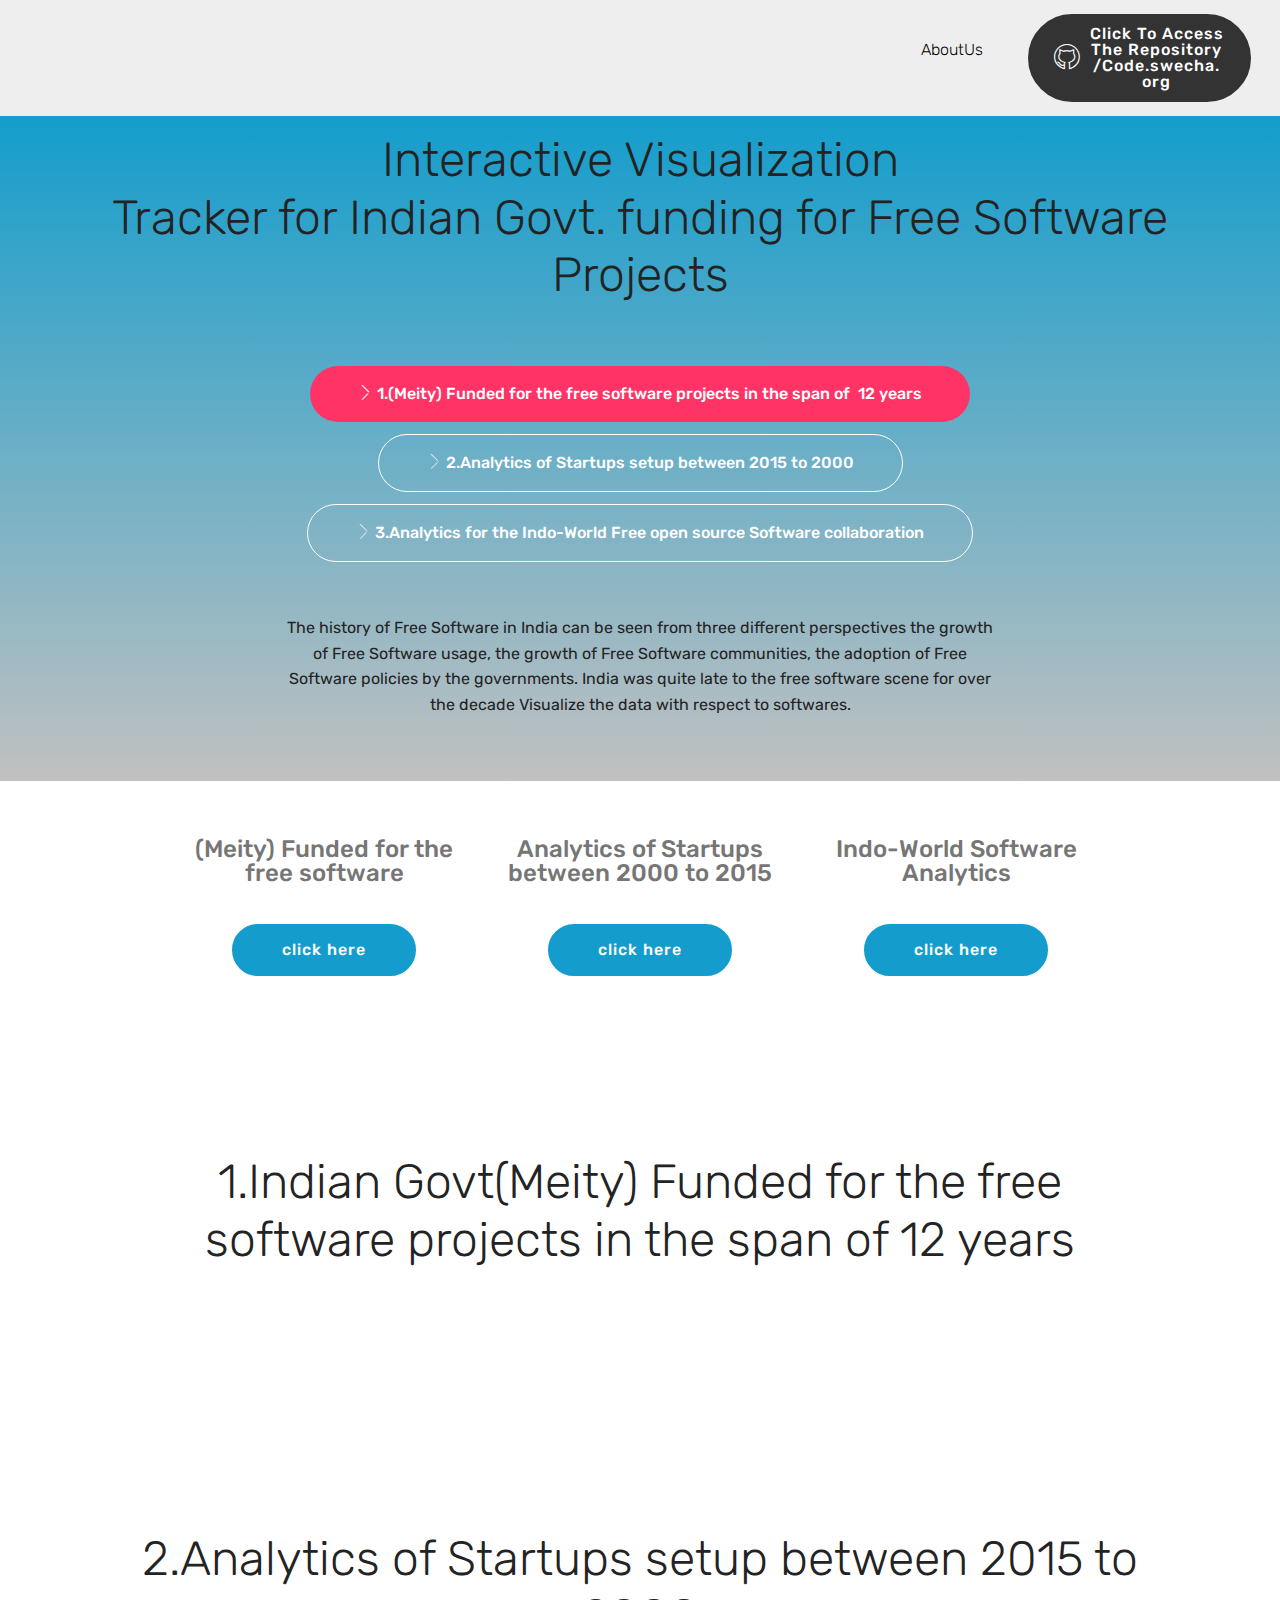
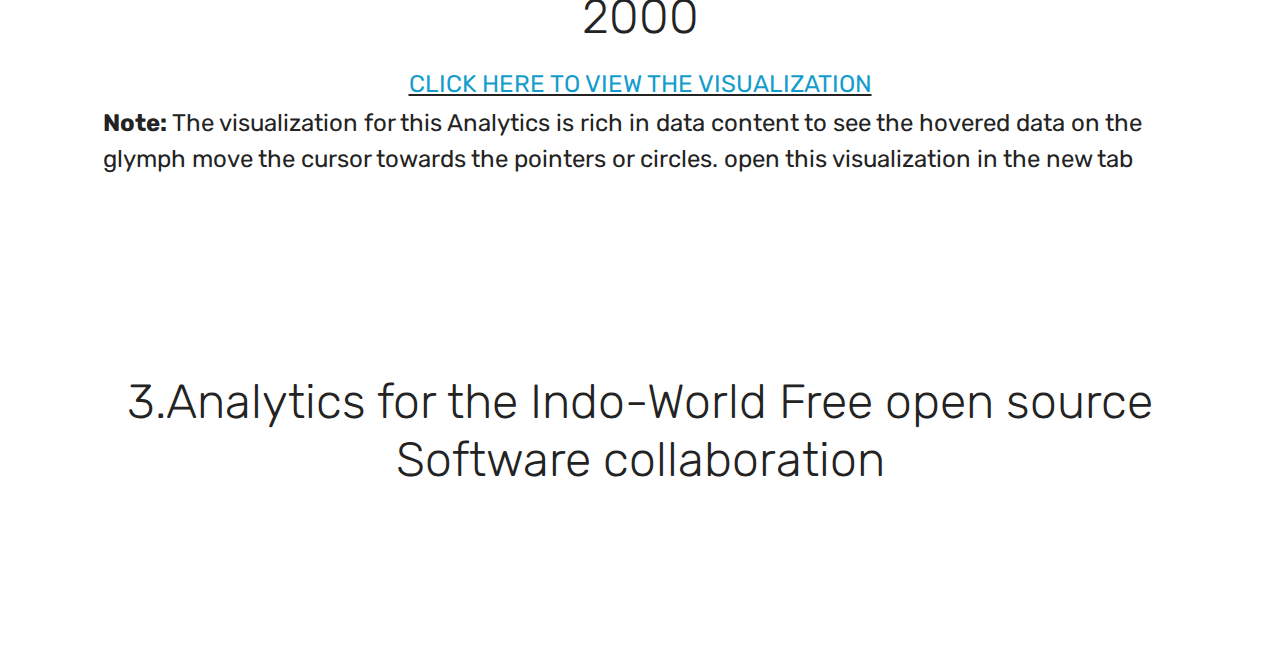
==== commit 35463b85: "Update index.html" ====
--- a/index.html
+++ b/index.html
@@ -39,14 +39,14 @@
                 
             </div>
         </div>
-        <div style="padding-left:920px; " class="collapse navbar-collapse" id="navbarSupportedContent">
+        <div style="padding-left:850px; " class="collapse navbar-collapse" id="navbarSupportedContent">
             <ul class="navbar-nav nav-dropdown navbar-nav-top-padding" data-app-modern-menu="true"><li class="nav-item">
                     <a align="left" class="nav-link link text-black display-4" href="https://code.swecha.org/CivicTech/Indian-govt-funding-free-software/activity" target="_blank">
                      &nbsp;&nbsp;&nbspAboutUs&nbsp;&nbsp;&nbsp;&nbsp;
                     </a>
                 </li></ul>
-            <div align="left" class="navbar-buttons mbr-section-btn"><a class="btn btn-sm btn-black display-4" href="https://code.swecha.org/CivicTech/Indian-govt-funding-free-software" target="_blank"><span class="mbri-github mbr-iconfont mbr-iconfont-btn"></span>
-                    Click To Access <br>The Repository/Code.swecha.org</br></a>
+            <div align="left" class="navbar-buttons mbr-section-btn"><a class="btn btn-sm btn-black display-4" href="https://code.swecha.org/CivicTech/Indian-govt-funding-free-software/-/tree/patch-1" target="_blank"><span class="mbri-github mbr-iconfont mbr-iconfont-btn"></span>
+                    Click To Access <br>The Repository<br>/Code.swecha.org</a>
                   </div>
         </div>
     </nav>
